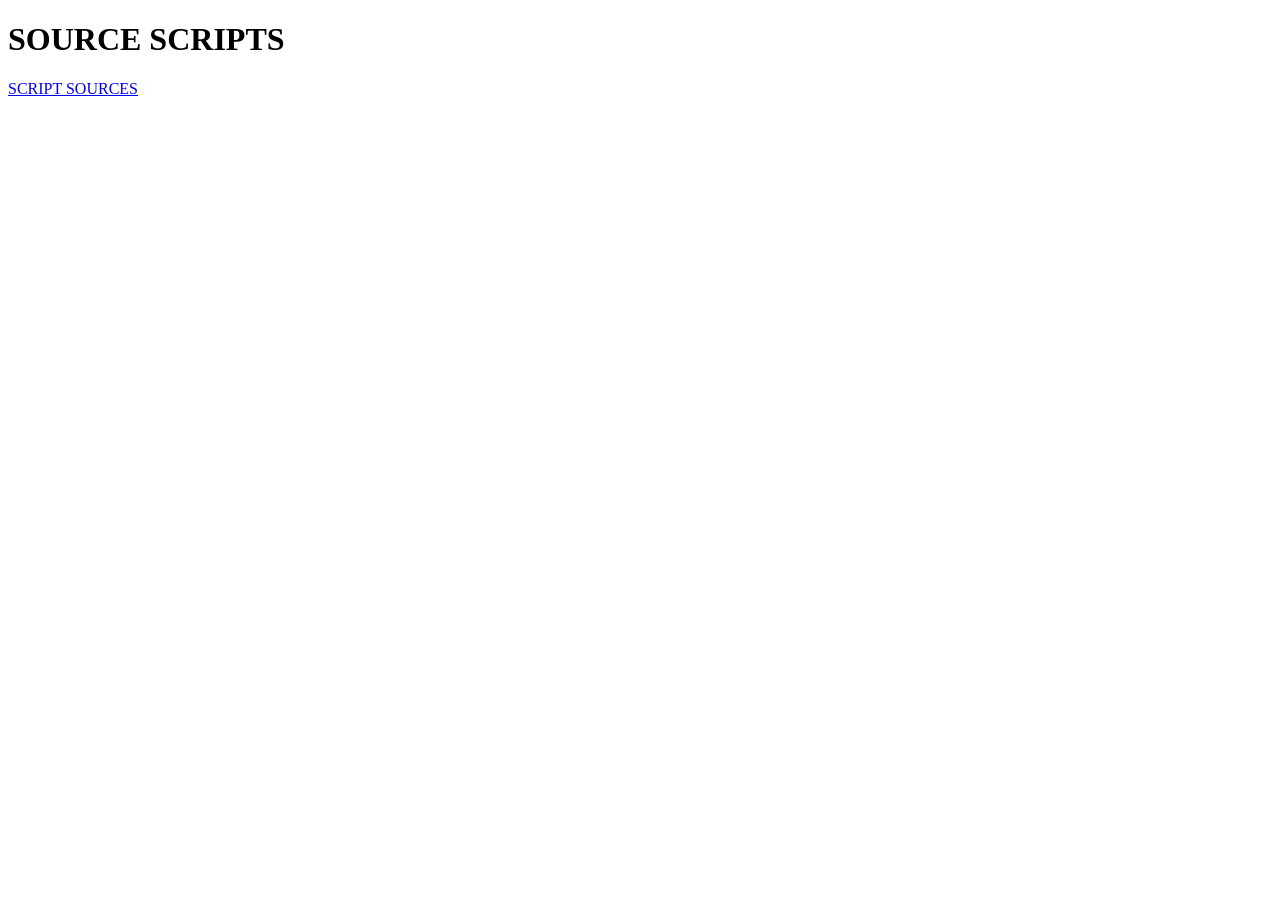
==== index.html @ fbac0489 "Update index.html" ====
<!DOCTYPE html>
<html lang="en">
<head>
    <meta charset="UTF-8">
    <meta name="viewport" content="width=device-width, initial-scale=1.0">
    <title>Source Scripts | Home</title>
    <link rel="stylesheet" href="style.css">
</head>
<body>
    <div class="container main-page">
        <h1>SOURCE SCRIPTS</h1>
        <a href="scripts.html" class="square-btn">SCRIPT SOURCES</a>
    </div>
    <script src="javascript.js"></script>
</body>
</html>
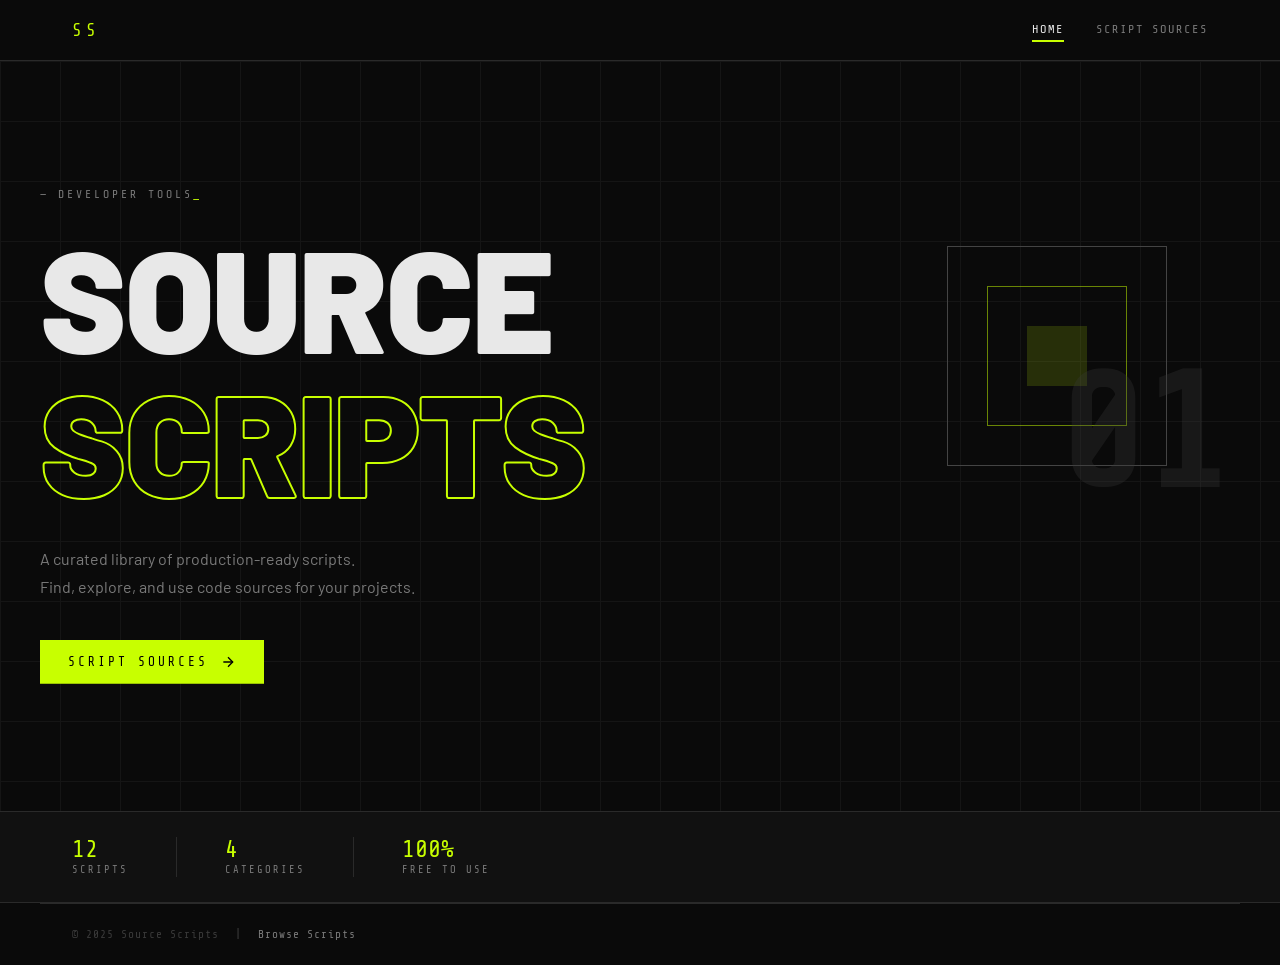
==== commit bdd4b2e5: "1" ====
--- a/index.html
+++ b/index.html
@@ -1,16 +1,80 @@
-<!DOCTYPE html>
-<html lang="en">
-<head>
-    <meta charset="UTF-8">
-    <meta name="viewport" content="width=device-width, initial-scale=1.0">
-    <title>Source Scripts | Home</title>
-    <link rel="stylesheet" href="style.css">
-</head>
-<body>
-    <div class="container main-page">
-        <h1>SOURCE SCRIPTS</h1>
-        <a href="scripts.html" class="square-btn">SCRIPT SOURCES</a>
-    </div>
-    <script src="javascript.js"></script>
-</body>
-</html>
+<!DOCTYPE html>
+<html lang="en">
+<head>
+  <meta charset="UTF-8" />
+  <meta name="viewport" content="width=device-width, initial-scale=1.0" />
+  <title>Source Scripts</title>
+  <link rel="preconnect" href="https://fonts.googleapis.com" />
+  <link rel="preconnect" href="https://fonts.gstatic.com" crossorigin />
+  <link href="https://fonts.googleapis.com/css2?family=Share+Tech+Mono&family=Barlow:wght@400;600;700;900&display=swap" rel="stylesheet" />
+  <link rel="stylesheet" href="style.css" />
+  <link rel="stylesheet" href="home.css" />
+</head>
+<body>
+
+  <header class="header">
+    <div class="header-inner">
+      <span class="logo">SS</span>
+      <nav class="nav">
+        <a href="index.html" class="nav-link active">Home</a>
+        <a href="scripts.html" class="nav-link">Script Sources</a>
+      </nav>
+    </div>
+  </header>
+
+  <main class="hero">
+    <div class="hero-bg-grid"></div>
+    <div class="hero-content">
+      <div class="hero-label">— Developer Tools</div>
+      <h1 class="hero-title">
+        <span class="title-line">SOURCE</span>
+        <span class="title-line accent">SCRIPTS</span>
+      </h1>
+      <p class="hero-desc">
+        A curated library of production-ready scripts.<br />
+        Find, explore, and use code sources for your projects.
+      </p>
+      <a href="scripts.html" class="btn-main">
+        <span>Script Sources</span>
+        <svg class="btn-arrow" viewBox="0 0 24 24" fill="none" stroke="currentColor" stroke-width="2">
+          <line x1="5" y1="12" x2="19" y2="12"/>
+          <polyline points="12 5 19 12 12 19"/>
+        </svg>
+      </a>
+    </div>
+    <div class="hero-deco">
+      <div class="deco-block b1"></div>
+      <div class="deco-block b2"></div>
+      <div class="deco-block b3"></div>
+      <div class="deco-number">01</div>
+    </div>
+  </main>
+
+  <section class="stats">
+    <div class="stats-inner">
+      <div class="stat-item">
+        <span class="stat-num">12</span>
+        <span class="stat-label">Scripts</span>
+      </div>
+      <div class="stat-divider"></div>
+      <div class="stat-item">
+        <span class="stat-num">4</span>
+        <span class="stat-label">Categories</span>
+      </div>
+      <div class="stat-divider"></div>
+      <div class="stat-item">
+        <span class="stat-num">100%</span>
+        <span class="stat-label">Free to use</span>
+      </div>
+    </div>
+  </section>
+
+  <footer class="footer">
+    <span>© 2025 Source Scripts</span>
+    <span class="footer-sep">|</span>
+    <a href="scripts.html" class="footer-link">Browse Scripts</a>
+  </footer>
+
+  <script src="main.js"></script>
+</body>
+</html>
--- a/style.css
+++ b/style.css
@@ -0,0 +1,156 @@
+/* ==========================================
+   style.css — Global shared styles
+   Source Scripts
+========================================== */
+
+*, *::before, *::after {
+  box-sizing: border-box;
+  margin: 0;
+  padding: 0;
+}
+
+:root {
+  --bg:         #0a0a0a;
+  --bg2:        #111111;
+  --bg3:        #181818;
+  --border:     #2a2a2a;
+  --border-hi:  #444444;
+  --accent:     #c8ff00;
+  --accent2:    #ff4d00;
+  --text:       #e8e8e8;
+  --text-dim:   #7a7a7a;
+  --text-dimmer:#3a3a3a;
+  --font-mono:  'Share Tech Mono', monospace;
+  --font-main:  'Barlow', sans-serif;
+}
+
+html {
+  background: var(--bg);
+  color: var(--text);
+  font-family: var(--font-main);
+  scroll-behavior: smooth;
+}
+
+body {
+  min-height: 100vh;
+  display: flex;
+  flex-direction: column;
+  background: var(--bg);
+  position: relative;
+}
+
+/* ---- HEADER ---- */
+.header {
+  position: sticky;
+  top: 0;
+  z-index: 100;
+  background: var(--bg);
+  border-bottom: 1px solid var(--border);
+}
+
+.header-inner {
+  max-width: 1200px;
+  margin: 0 auto;
+  padding: 0 2rem;
+  height: 60px;
+  display: flex;
+  align-items: center;
+  justify-content: space-between;
+}
+
+.logo {
+  font-family: var(--font-mono);
+  font-size: 1.1rem;
+  color: var(--accent);
+  letter-spacing: 4px;
+  user-select: none;
+}
+
+.nav {
+  display: flex;
+  gap: 2rem;
+}
+
+.nav-link {
+  font-family: var(--font-mono);
+  font-size: 0.75rem;
+  letter-spacing: 2px;
+  text-transform: uppercase;
+  color: var(--text-dim);
+  text-decoration: none;
+  padding: 4px 0;
+  border-bottom: 2px solid transparent;
+  transition: color 0.2s, border-color 0.2s;
+}
+
+.nav-link:hover,
+.nav-link.active {
+  color: var(--text);
+  border-bottom-color: var(--accent);
+}
+
+/* ---- FOOTER ---- */
+.footer {
+  margin-top: auto;
+  padding: 1.5rem 2rem;
+  border-top: 1px solid var(--border);
+  font-family: var(--font-mono);
+  font-size: 0.7rem;
+  color: var(--text-dimmer);
+  letter-spacing: 1px;
+  display: flex;
+  align-items: center;
+  gap: 1rem;
+  max-width: 1200px;
+  width: 100%;
+  margin: auto auto 0;
+}
+
+.footer-sep {
+  color: var(--border-hi);
+}
+
+.footer-link {
+  color: var(--text-dim);
+  text-decoration: none;
+  transition: color 0.2s;
+}
+
+.footer-link:hover {
+  color: var(--accent);
+}
+
+/* ---- BUTTON ---- */
+.btn-main {
+  display: inline-flex;
+  align-items: center;
+  gap: 12px;
+  background: var(--accent);
+  color: #000;
+  font-family: var(--font-mono);
+  font-size: 0.8rem;
+  letter-spacing: 3px;
+  text-transform: uppercase;
+  text-decoration: none;
+  padding: 14px 28px;
+  border: none;
+  cursor: pointer;
+  transition: background 0.15s, transform 0.1s;
+  clip-path: polygon(0 0, 100% 0, 100% 100%, 0 100%);
+}
+
+.btn-main:hover {
+  background: #ffffff;
+  transform: translate(-2px, -2px);
+  box-shadow: 4px 4px 0 var(--accent);
+}
+
+.btn-arrow {
+  width: 16px;
+  height: 16px;
+  transition: transform 0.2s;
+}
+
+.btn-main:hover .btn-arrow {
+  transform: translateX(4px);
+}
--- a/home.css
+++ b/home.css
@@ -0,0 +1,193 @@
+/* ==========================================
+   home.css — Home page styles
+   Source Scripts
+========================================== */
+
+/* ---- HERO ---- */
+.hero {
+  flex: 1;
+  position: relative;
+  display: flex;
+  align-items: center;
+  min-height: calc(100vh - 60px - 90px);
+  overflow: hidden;
+  padding: 0 2rem;
+}
+
+.hero-bg-grid {
+  position: absolute;
+  inset: 0;
+  background-image:
+    linear-gradient(var(--border) 1px, transparent 1px),
+    linear-gradient(90deg, var(--border) 1px, transparent 1px);
+  background-size: 60px 60px;
+  opacity: 0.35;
+  pointer-events: none;
+}
+
+.hero-content {
+  position: relative;
+  z-index: 2;
+  max-width: 1200px;
+  margin: 0 auto;
+  width: 100%;
+  padding: 6rem 0;
+}
+
+.hero-label {
+  font-family: var(--font-mono);
+  font-size: 0.72rem;
+  letter-spacing: 3px;
+  color: var(--text-dim);
+  margin-bottom: 1.5rem;
+  text-transform: uppercase;
+}
+
+.hero-title {
+  display: flex;
+  flex-direction: column;
+  line-height: 1;
+  margin-bottom: 2rem;
+}
+
+.title-line {
+  font-family: var(--font-main);
+  font-size: clamp(4rem, 12vw, 9rem);
+  font-weight: 900;
+  text-transform: uppercase;
+  letter-spacing: -2px;
+  color: var(--text);
+}
+
+.title-line.accent {
+  color: transparent;
+  -webkit-text-stroke: 2px var(--accent);
+  text-shadow: none;
+}
+
+.hero-desc {
+  font-size: 1rem;
+  line-height: 1.7;
+  color: var(--text-dim);
+  margin-bottom: 2.5rem;
+  max-width: 460px;
+}
+
+/* ---- DECO ---- */
+.hero-deco {
+  position: absolute;
+  right: 4vw;
+  top: 50%;
+  transform: translateY(-50%);
+  pointer-events: none;
+  z-index: 1;
+}
+
+.deco-block {
+  position: absolute;
+  background: transparent;
+}
+
+.b1 {
+  width: 220px;
+  height: 220px;
+  border: 1px solid var(--border-hi);
+  top: -110px;
+  left: -110px;
+}
+
+.b2 {
+  width: 140px;
+  height: 140px;
+  border: 1px solid var(--accent);
+  top: -70px;
+  left: -70px;
+  opacity: 0.5;
+}
+
+.b3 {
+  width: 60px;
+  height: 60px;
+  background: var(--accent);
+  top: -30px;
+  left: -30px;
+  opacity: 0.15;
+  animation: pulse 2.5s ease-in-out infinite;
+}
+
+@keyframes pulse {
+  0%, 100% { opacity: 0.15; }
+  50% { opacity: 0.35; }
+}
+
+.deco-number {
+  font-family: var(--font-mono);
+  font-size: 10rem;
+  font-weight: 900;
+  color: var(--text-dimmer);
+  opacity: 0.3;
+  line-height: 1;
+  user-select: none;
+}
+
+/* ---- STATS ---- */
+.stats {
+  border-top: 1px solid var(--border);
+  border-bottom: 1px solid var(--border);
+  background: var(--bg2);
+}
+
+.stats-inner {
+  max-width: 1200px;
+  margin: 0 auto;
+  padding: 0 2rem;
+  display: flex;
+  align-items: center;
+  gap: 3rem;
+  height: 90px;
+}
+
+.stat-item {
+  display: flex;
+  flex-direction: column;
+  gap: 2px;
+}
+
+.stat-num {
+  font-family: var(--font-mono);
+  font-size: 1.5rem;
+  color: var(--accent);
+  line-height: 1;
+}
+
+.stat-label {
+  font-family: var(--font-mono);
+  font-size: 0.65rem;
+  letter-spacing: 2px;
+  color: var(--text-dim);
+  text-transform: uppercase;
+}
+
+.stat-divider {
+  width: 1px;
+  height: 40px;
+  background: var(--border);
+}
+
+/* ---- ANIMATIONS ---- */
+.hero-label,
+.hero-title,
+.hero-desc,
+.btn-main {
+  animation: fadeUp 0.6s ease both;
+}
+
+.hero-label { animation-delay: 0.1s; }
+.hero-title { animation-delay: 0.2s; }
+.hero-desc  { animation-delay: 0.35s; }
+.btn-main   { animation-delay: 0.5s; }
+
+@keyframes fadeUp {
+  from { opacity: 0; transform: translateY(24px); }
+  to   { opacity: 1; transform: translateY(0); }
+}
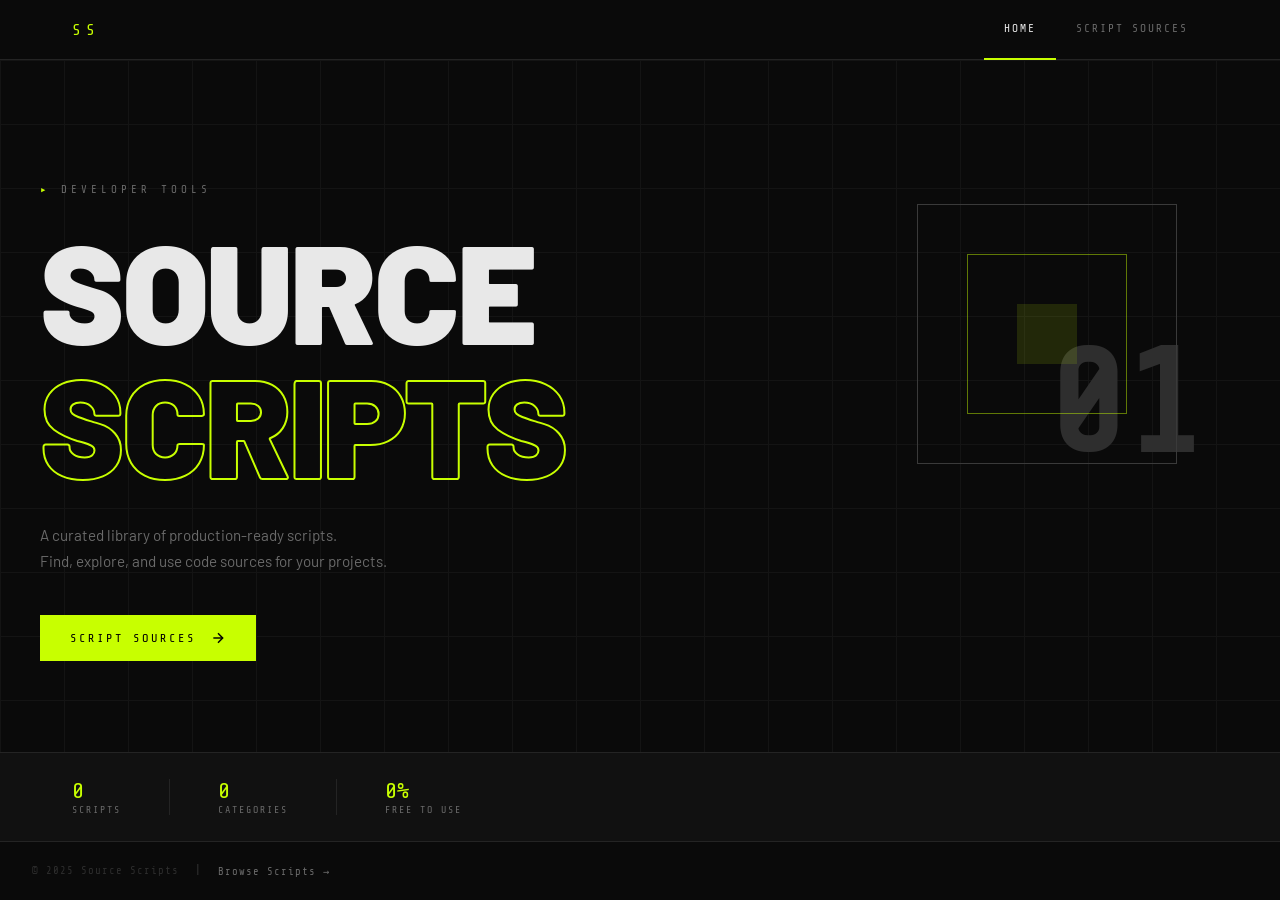
==== commit 89fa100e: "супер биг обнова ниггерсландс" ====
--- a/index.html
+++ b/index.html
@@ -1,80 +1,875 @@
 <!DOCTYPE html>
 <html lang="en">
 <head>
-  <meta charset="UTF-8" />
-  <meta name="viewport" content="width=device-width, initial-scale=1.0" />
-  <title>Source Scripts</title>
-  <link rel="preconnect" href="https://fonts.googleapis.com" />
-  <link rel="preconnect" href="https://fonts.gstatic.com" crossorigin />
-  <link href="https://fonts.googleapis.com/css2?family=Share+Tech+Mono&family=Barlow:wght@400;600;700;900&display=swap" rel="stylesheet" />
-  <link rel="stylesheet" href="style.css" />
-  <link rel="stylesheet" href="home.css" />
+<meta charset="UTF-8"/>
+<meta name="viewport" content="width=device-width, initial-scale=1.0"/>
+<title>Source Scripts</title>
+<link rel="preconnect" href="https://fonts.googleapis.com"/>
+<link rel="preconnect" href="https://fonts.gstatic.com" crossorigin/>
+<link href="https://fonts.googleapis.com/css2?family=Share+Tech+Mono&family=Barlow:wght@400;600;700;900&display=swap" rel="stylesheet"/>
+<style>
+/* ============================================
+   RESET & VARIABLES
+============================================ */
+*,*::before,*::after{box-sizing:border-box;margin:0;padding:0;}
+
+:root{
+  --bg:        #0a0a0a;
+  --bg2:       #111111;
+  --bg3:       #1a1a1a;
+  --border:    #242424;
+  --border-hi: #3a3a3a;
+  --accent:    #c8ff00;
+  --text:      #e8e8e8;
+  --text-dim:  #6a6a6a;
+  --text-x:    #2e2e2e;
+  --mono:      'Share Tech Mono', monospace;
+  --sans:      'Barlow', sans-serif;
+}
+
+html,body{
+  background:var(--bg);
+  color:var(--text);
+  font-family:var(--sans);
+  min-height:100vh;
+}
+
+/* ============================================
+   HEADER
+============================================ */
+.header{
+  position:sticky;top:0;z-index:200;
+  background:var(--bg);
+  border-bottom:1px solid var(--border);
+  height:60px;
+}
+.header-inner{
+  max-width:1200px;margin:0 auto;
+  padding:0 2rem;height:100%;
+  display:flex;align-items:center;justify-content:space-between;
+}
+.logo{
+  font-family:var(--mono);font-size:1rem;
+  color:var(--accent);letter-spacing:5px;
+  cursor:pointer;user-select:none;
+}
+.nav{display:flex;gap:0;}
+.nav-btn{
+  font-family:var(--mono);font-size:0.7rem;
+  letter-spacing:2px;text-transform:uppercase;
+  color:var(--text-dim);background:transparent;
+  border:none;border-bottom:2px solid transparent;
+  padding:8px 20px;cursor:pointer;
+  transition:color .2s,border-color .2s;
+  height:60px;
+}
+.nav-btn:hover{color:var(--text);}
+.nav-btn.active{color:var(--text);border-bottom-color:var(--accent);}
+
+/* ============================================
+   PAGES (SPA routing)
+============================================ */
+.page{display:none;flex-direction:column;min-height:calc(100vh - 60px);}
+.page.active{display:flex;}
+
+/* ============================================
+   HOME PAGE
+============================================ */
+.hero{
+  flex:1;position:relative;
+  display:flex;align-items:center;
+  overflow:hidden;padding:0 2rem;
+}
+.hero-grid{
+  position:absolute;inset:0;
+  background-image:
+    linear-gradient(var(--border) 1px,transparent 1px),
+    linear-gradient(90deg,var(--border) 1px,transparent 1px);
+  background-size:64px 64px;
+  opacity:.4;pointer-events:none;
+}
+.hero-content{
+  position:relative;z-index:2;
+  max-width:1200px;margin:0 auto;width:100%;
+  padding:7rem 0 5rem;
+}
+.hero-eyebrow{
+  font-family:var(--mono);font-size:.68rem;
+  letter-spacing:4px;color:var(--text-dim);
+  text-transform:uppercase;margin-bottom:1.6rem;
+}
+.hero-eyebrow span{color:var(--accent);}
+.hero-h1{
+  display:flex;flex-direction:column;
+  line-height:.95;margin-bottom:2rem;
+}
+.h1-line{
+  font-family:var(--sans);
+  font-size:clamp(3.8rem,11vw,9rem);
+  font-weight:900;text-transform:uppercase;
+  letter-spacing:-3px;color:var(--text);
+}
+.h1-line.outline{
+  color:transparent;
+  -webkit-text-stroke:2px var(--accent);
+}
+.hero-p{
+  font-size:.95rem;line-height:1.75;
+  color:var(--text-dim);margin-bottom:2.5rem;max-width:440px;
+}
+.btn-hero{
+  display:inline-flex;align-items:center;gap:14px;
+  background:var(--accent);color:#000;
+  font-family:var(--mono);font-size:.75rem;
+  letter-spacing:3px;text-transform:uppercase;
+  border:none;padding:15px 30px;cursor:pointer;
+  transition:background .15s,transform .12s,box-shadow .12s;
+}
+.btn-hero:hover{
+  background:#fff;
+  transform:translate(-3px,-3px);
+  box-shadow:5px 5px 0 var(--accent);
+}
+.btn-hero svg{width:16px;height:16px;transition:transform .2s;}
+.btn-hero:hover svg{transform:translateX(5px);}
+
+/* deco */
+.hero-deco{
+  position:absolute;right:6vw;top:50%;
+  transform:translateY(-50%);
+  pointer-events:none;z-index:1;
+}
+.d-box{position:absolute;}
+.d1{width:260px;height:260px;border:1px solid var(--border-hi);top:-130px;left:-130px;}
+.d2{width:160px;height:160px;border:1px solid var(--accent);top:-80px;left:-80px;opacity:.45;}
+.d3{width:60px;height:60px;background:var(--accent);top:-30px;left:-30px;
+    opacity:.12;animation:dpulse 2.8s ease-in-out infinite;}
+.d-num{
+  font-family:var(--mono);font-size:9rem;font-weight:900;
+  color:var(--text-x);line-height:1;user-select:none;
+}
+@keyframes dpulse{0%,100%{opacity:.12;}50%{opacity:.28;}}
+
+/* stats bar */
+.stats{
+  border-top:1px solid var(--border);
+  background:var(--bg2);
+}
+.stats-inner{
+  max-width:1200px;margin:0 auto;
+  padding:0 2rem;height:88px;
+  display:flex;align-items:center;gap:3rem;
+}
+.s-item{display:flex;flex-direction:column;gap:2px;}
+.s-num{font-family:var(--mono);font-size:1.4rem;color:var(--accent);line-height:1;}
+.s-label{font-family:var(--mono);font-size:.62rem;letter-spacing:2px;color:var(--text-dim);text-transform:uppercase;}
+.s-div{width:1px;height:36px;background:var(--border);}
+
+/* ============================================
+   SCRIPTS PAGE
+============================================ */
+.page-banner{
+  border-bottom:1px solid var(--border);
+  background:var(--bg2);padding:3rem 2rem;
+  position:relative;overflow:hidden;
+}
+.pb-inner{max-width:1200px;margin:0 auto;}
+.pb-eye{
+  font-family:var(--mono);font-size:.68rem;
+  letter-spacing:3px;color:var(--text-dim);
+  text-transform:uppercase;margin-bottom:.8rem;
+}
+.pb-title{
+  font-family:var(--sans);font-weight:900;
+  font-size:clamp(2rem,6vw,4rem);
+  text-transform:uppercase;letter-spacing:-1px;
+  color:var(--text);line-height:1;margin-bottom:.6rem;
+}
+.pb-sub{font-size:.85rem;color:var(--text-dim);}
+.pb-deco{
+  position:absolute;right:3rem;top:50%;
+  transform:translateY(-50%);
+  font-family:var(--mono);font-size:6rem;font-weight:900;
+  color:var(--text-x);opacity:.25;pointer-events:none;
+  letter-spacing:-6px;
+}
+
+/* filter bar */
+.filter-bar{
+  border-bottom:1px solid var(--border);
+  background:var(--bg);
+  position:sticky;top:60px;z-index:100;
+}
+.filter-inner{
+  max-width:1200px;margin:0 auto;
+  padding:0 2rem;display:flex;height:48px;
+}
+.f-btn{
+  font-family:var(--mono);font-size:.68rem;
+  letter-spacing:2px;text-transform:uppercase;
+  background:transparent;color:var(--text-dim);
+  border:none;border-right:1px solid var(--border);
+  padding:0 20px;cursor:pointer;height:100%;
+  transition:background .15s,color .15s;
+}
+.f-btn:first-child{border-left:1px solid var(--border);}
+.f-btn:hover{background:var(--bg3);color:var(--text);}
+.f-btn.active{background:var(--accent);color:#000;}
+
+/* grid */
+.scripts-grid{
+  max-width:1200px;margin:0 auto;
+  padding:2rem;
+  display:grid;
+  grid-template-columns:repeat(auto-fill,minmax(290px,1fr));
+  gap:1px;
+  background:var(--border);
+  border:1px solid var(--border);
+  margin-top:2.5rem;
+  margin-bottom:2.5rem;
+}
+
+/* card */
+.s-card{
+  background:var(--bg2);display:flex;
+  flex-direction:column;cursor:pointer;
+  transition:background .15s;position:relative;overflow:hidden;
+}
+.s-card:hover{background:var(--bg3);}
+.card-img-w{
+  position:relative;width:100%;aspect-ratio:16/9;
+  overflow:hidden;background:var(--bg3);
+}
+.card-img-w img{
+  width:100%;height:100%;object-fit:cover;display:block;
+  filter:grayscale(55%) brightness(.65);
+  transition:filter .3s,transform .35s;
+}
+.s-card:hover .card-img-w img{filter:grayscale(15%) brightness(.85);transform:scale(1.05);}
+.card-overlay{
+  position:absolute;inset:0;
+  background:linear-gradient(to bottom,transparent 45%,rgba(0,0,0,.75) 100%);
+  opacity:.7;transition:opacity .3s;
+}
+.card-lang-tag{
+  position:absolute;top:10px;left:10px;
+  font-family:var(--mono);font-size:.6rem;
+  letter-spacing:2px;text-transform:uppercase;
+  background:var(--accent);color:#000;
+  padding:3px 8px;z-index:2;
+}
+.card-body{
+  padding:1.1rem 1.25rem 1.4rem;
+  border-top:1px solid var(--border);
+  display:flex;flex-direction:column;gap:.45rem;
+}
+.card-name{
+  font-family:var(--mono);font-size:.82rem;
+  color:var(--text);letter-spacing:1px;text-transform:uppercase;
+}
+.card-desc{font-size:.78rem;color:var(--text-dim);line-height:1.65;}
+.card-foot{
+  margin-top:.6rem;display:flex;
+  align-items:center;justify-content:space-between;
+}
+.card-ft-lang{font-family:var(--mono);font-size:.6rem;letter-spacing:2px;color:var(--text-x);text-transform:uppercase;}
+.card-arrow{font-family:var(--mono);font-size:.72rem;color:var(--accent);transition:transform .2s;}
+.s-card:hover .card-arrow{transform:translateX(6px);}
+
+/* no results */
+.no-res{
+  grid-column:1/-1;padding:4rem 2rem;
+  text-align:center;font-family:var(--mono);
+  font-size:.78rem;color:var(--text-dim);
+  letter-spacing:2px;text-transform:uppercase;
+  background:var(--bg2);
+}
+
+/* card anim */
+.s-card{animation:cIn .35s ease both;}
+@keyframes cIn{from{opacity:0;transform:translateY(14px);}to{opacity:1;transform:none;}}
+
+/* ============================================
+   MODAL
+============================================ */
+.modal-bg{
+  display:none;
+  position:fixed;inset:0;z-index:900;
+  background:rgba(0,0,0,.88);
+  align-items:center;justify-content:center;
+  padding:2rem;
+}
+.modal-bg.open{display:flex;animation:mfade .2s ease;}
+@keyframes mfade{from{opacity:0;}to{opacity:1;}}
+.modal-box{
+  background:var(--bg2);border:1px solid var(--border-hi);
+  max-width:700px;width:100%;
+  max-height:90vh;overflow-y:auto;
+  position:relative;
+}
+.modal-img{
+  width:100%;aspect-ratio:16/9;
+  object-fit:cover;display:block;
+  filter:grayscale(40%) brightness(.65);
+}
+.modal-body{padding:2rem;}
+.modal-tag{
+  font-family:var(--mono);font-size:.62rem;
+  letter-spacing:2px;text-transform:uppercase;
+  background:var(--accent);color:#000;
+  padding:3px 8px;display:inline-block;margin-bottom:1rem;
+}
+.modal-title{
+  font-family:var(--sans);font-weight:900;
+  font-size:1.6rem;text-transform:uppercase;
+  letter-spacing:-0.5px;color:var(--text);margin-bottom:.75rem;
+}
+.modal-desc{font-size:.875rem;color:var(--text-dim);line-height:1.75;margin-bottom:1.5rem;}
+.modal-code-lbl{
+  font-family:var(--mono);font-size:.62rem;
+  letter-spacing:2px;color:var(--border-hi);
+  text-transform:uppercase;margin-bottom:.5rem;
+}
+.modal-code{
+  background:var(--bg);border:1px solid var(--border);
+  padding:1.25rem;overflow-x:auto;
+  font-family:var(--mono);font-size:.76rem;
+  color:var(--accent);line-height:1.65;white-space:pre;
+}
+.modal-close{
+  position:absolute;top:12px;right:12px;
+  background:var(--bg3);border:none;
+  color:var(--text);font-size:.9rem;
+  width:32px;height:32px;cursor:pointer;
+  font-family:var(--mono);
+  display:flex;align-items:center;justify-content:center;
+  transition:background .15s,color .15s;
+}
+.modal-close:hover{background:var(--accent);color:#000;}
+.modal-copy{
+  margin-top:1.1rem;
+  font-family:var(--mono);font-size:.68rem;
+  letter-spacing:2px;text-transform:uppercase;
+  background:transparent;border:1px solid var(--border-hi);
+  color:var(--text-dim);padding:9px 20px;cursor:pointer;
+  transition:background .15s,color .15s,border-color .15s;
+}
+.modal-copy:hover{background:var(--accent);color:#000;border-color:var(--accent);}
+
+/* ============================================
+   FOOTER
+============================================ */
+.footer{
+  border-top:1px solid var(--border);
+  padding:1.4rem 2rem;
+  font-family:var(--mono);font-size:.66rem;
+  color:var(--text-x);letter-spacing:1px;
+  display:flex;align-items:center;gap:1rem;
+  max-width:100%;
+}
+.footer-sep{color:var(--border-hi);}
+.footer-lnk{color:var(--text-dim);text-decoration:none;cursor:pointer;transition:color .2s;}
+.footer-lnk:hover{color:var(--accent);}
+
+/* ============================================
+   ANIMATIONS
+============================================ */
+.anim-up{animation:au .55s ease both;}
+@keyframes au{from{opacity:0;transform:translateY(22px);}to{opacity:1;transform:none;}}
+.delay-1{animation-delay:.1s;}
+.delay-2{animation-delay:.22s;}
+.delay-3{animation-delay:.36s;}
+.delay-4{animation-delay:.5s;}
+</style>
 </head>
 <body>
 
-  <header class="header">
-    <div class="header-inner">
-      <span class="logo">SS</span>
-      <nav class="nav">
-        <a href="index.html" class="nav-link active">Home</a>
-        <a href="scripts.html" class="nav-link">Script Sources</a>
-      </nav>
-    </div>
-  </header>
-
-  <main class="hero">
-    <div class="hero-bg-grid"></div>
+<!-- HEADER -->
+<header class="header">
+  <div class="header-inner">
+    <span class="logo" onclick="showPage('home')">SS</span>
+    <nav class="nav">
+      <button class="nav-btn active" id="nav-home" onclick="showPage('home')">Home</button>
+      <button class="nav-btn" id="nav-scripts" onclick="showPage('scripts')">Script Sources</button>
+    </nav>
+  </div>
+</header>
+
+<!-- =================== HOME PAGE =================== -->
+<div class="page active" id="page-home">
+
+  <section class="hero">
+    <div class="hero-grid"></div>
     <div class="hero-content">
-      <div class="hero-label">— Developer Tools</div>
-      <h1 class="hero-title">
-        <span class="title-line">SOURCE</span>
-        <span class="title-line accent">SCRIPTS</span>
+      <div class="hero-eyebrow anim-up delay-1"><span>▸</span> Developer Tools</div>
+      <h1 class="hero-h1 anim-up delay-2">
+        <span class="h1-line">SOURCE</span>
+        <span class="h1-line outline">SCRIPTS</span>
       </h1>
-      <p class="hero-desc">
-        A curated library of production-ready scripts.<br />
+      <p class="hero-p anim-up delay-3">
+        A curated library of production-ready scripts.<br>
         Find, explore, and use code sources for your projects.
       </p>
-      <a href="scripts.html" class="btn-main">
+      <button class="btn-hero anim-up delay-4" onclick="showPage('scripts')">
         <span>Script Sources</span>
-        <svg class="btn-arrow" viewBox="0 0 24 24" fill="none" stroke="currentColor" stroke-width="2">
+        <svg viewBox="0 0 24 24" fill="none" stroke="currentColor" stroke-width="2.2">
           <line x1="5" y1="12" x2="19" y2="12"/>
           <polyline points="12 5 19 12 12 19"/>
         </svg>
-      </a>
+      </button>
     </div>
     <div class="hero-deco">
-      <div class="deco-block b1"></div>
-      <div class="deco-block b2"></div>
-      <div class="deco-block b3"></div>
-      <div class="deco-number">01</div>
+      <div class="d-box d1"></div>
+      <div class="d-box d2"></div>
+      <div class="d-box d3"></div>
+      <div class="d-num">01</div>
     </div>
-  </main>
+  </section>
 
   <section class="stats">
     <div class="stats-inner">
-      <div class="stat-item">
-        <span class="stat-num">12</span>
-        <span class="stat-label">Scripts</span>
-      </div>
-      <div class="stat-divider"></div>
-      <div class="stat-item">
-        <span class="stat-num">4</span>
-        <span class="stat-label">Categories</span>
-      </div>
-      <div class="stat-divider"></div>
-      <div class="stat-item">
-        <span class="stat-num">100%</span>
-        <span class="stat-label">Free to use</span>
-      </div>
+      <div class="s-item"><span class="s-num" data-target="12">0</span><span class="s-label">Scripts</span></div>
+      <div class="s-div"></div>
+      <div class="s-item"><span class="s-num" data-target="4">0</span><span class="s-label">Categories</span></div>
+      <div class="s-div"></div>
+      <div class="s-item"><span class="s-num" data-target="100" data-suffix="%">0%</span><span class="s-label">Free to use</span></div>
     </div>
   </section>
 
   <footer class="footer">
     <span>© 2025 Source Scripts</span>
     <span class="footer-sep">|</span>
-    <a href="scripts.html" class="footer-link">Browse Scripts</a>
+    <span class="footer-lnk" onclick="showPage('scripts')">Browse Scripts →</span>
   </footer>
-
-  <script src="main.js"></script>
+</div>
+
+<!-- =================== SCRIPTS PAGE =================== -->
+<div class="page" id="page-scripts">
+
+  <div class="page-banner">
+    <div class="pb-inner">
+      <div class="pb-eye">— Browse</div>
+      <h2 class="pb-title">Script Sources</h2>
+      <p class="pb-sub">Click any script to view source code and copy it.</p>
+    </div>
+    <div class="pb-deco">//</div>
+  </div>
+
+  <div class="filter-bar">
+    <div class="filter-inner">
+      <button class="f-btn active" data-filter="all">All</button>
+      <button class="f-btn" data-filter="javascript">JavaScript</button>
+      <button class="f-btn" data-filter="python">Python</button>
+      <button class="f-btn" data-filter="bash">Bash</button>
+      <button class="f-btn" data-filter="css">CSS</button>
+    </div>
+  </div>
+
+  <div class="scripts-grid" id="scriptsGrid"></div>
+
+  <footer class="footer">
+    <span>© 2025 Source Scripts</span>
+    <span class="footer-sep">|</span>
+    <span class="footer-lnk" onclick="showPage('home')">← Back to Home</span>
+  </footer>
+</div>
+
+<!-- =================== MODAL =================== -->
+<div class="modal-bg" id="modal" onclick="closeModalBg(event)">
+  <div class="modal-box">
+    <img class="modal-img" id="mImg" src="" alt=""/>
+    <button class="modal-close" onclick="closeModal()">✕</button>
+    <div class="modal-body">
+      <div class="modal-tag" id="mTag"></div>
+      <div class="modal-title" id="mTitle"></div>
+      <div class="modal-desc" id="mDesc"></div>
+      <div class="modal-code-lbl">// Source</div>
+      <pre class="modal-code" id="mCode"></pre>
+      <button class="modal-copy" id="mCopy" onclick="copyCode()">Copy Code</button>
+    </div>
+  </div>
+</div>
+
+<script>
+/* ============================================
+   SCRIPT DATA
+============================================ */
+const SCRIPTS = [
+  {
+    id:1, title:"Auto-Clicker", lang:"javascript", tag:"JavaScript",
+    desc:"Automates mouse click events at a set interval. Useful for testing UI or repetitive browser tasks.",
+    img:"https://images.unsplash.com/photo-1555066931-4365d14bab8c?w=600&q=60",
+    source:`// Auto-Clicker Script
+let clicking = false;
+let interval = null;
+
+function startClicking(ms = 100) {
+  if (clicking) return;
+  clicking = true;
+  interval = setInterval(() => {
+    document.dispatchEvent(new MouseEvent('click'));
+  }, ms);
+}
+
+function stopClicking() {
+  clearInterval(interval);
+  clicking = false;
+}
+
+// Usage:
+startClicking(200);
+// stopClicking();`
+  },
+  {
+    id:2, title:"Dark Mode Toggle", lang:"javascript", tag:"JavaScript",
+    desc:"Persistent dark/light mode switcher using localStorage. Drop into any project instantly.",
+    img:"https://images.unsplash.com/photo-1526374965328-7f61d4dc18c5?w=600&q=60",
+    source:`// Dark Mode Toggle
+const toggle = document.getElementById('theme-toggle');
+
+function applyTheme(theme) {
+  document.documentElement.setAttribute('data-theme', theme);
+  localStorage.setItem('theme', theme);
+}
+
+toggle?.addEventListener('click', () => {
+  const cur = localStorage.getItem('theme') || 'light';
+  applyTheme(cur === 'dark' ? 'light' : 'dark');
+});
+
+applyTheme(localStorage.getItem('theme') || 'light');`
+  },
+  {
+    id:3, title:"Scroll Progress Bar", lang:"javascript", tag:"JavaScript",
+    desc:"Adds a thin reading progress bar at the top of the page that fills as the user scrolls down.",
+    img:"https://images.unsplash.com/photo-1484417894907-623942c8ee29?w=600&q=60",
+    source:`// Scroll Progress Bar
+const bar = document.createElement('div');
+Object.assign(bar.style, {
+  position:'fixed', top:0, left:0,
+  height:'3px', width:'0%',
+  background:'#c8ff00', zIndex:9999,
+  transition:'width 0.1s linear'
+});
+document.body.prepend(bar);
+
+window.addEventListener('scroll', () => {
+  const pct = window.scrollY /
+    (document.body.scrollHeight - window.innerHeight) * 100;
+  bar.style.width = pct + '%';
+});`
+  },
+  {
+    id:4, title:"File Organizer", lang:"python", tag:"Python",
+    desc:"Scans a directory and automatically sorts files into subfolders by their extension.",
+    img:"https://images.unsplash.com/photo-1515879218367-8466d910aaa4?w=600&q=60",
+    source:`# File Organizer
+import os, shutil
+
+def organize(folder):
+    for f in os.listdir(folder):
+        path = os.path.join(folder, f)
+        if os.path.isfile(path):
+            ext = f.rsplit('.', 1)[-1].lower()
+            dest = os.path.join(folder, ext)
+            os.makedirs(dest, exist_ok=True)
+            shutil.move(path, os.path.join(dest, f))
+            print(f"Moved: {f} -> {ext}/")
+
+organize('/path/to/your/folder')`
+  },
+  {
+    id:5, title:"HTTP Server", lang:"python", tag:"Python",
+    desc:"Spins up a local HTTP file server from any directory. One command, instant preview.",
+    img:"https://images.unsplash.com/photo-1558494949-ef010cbdcc31?w=600&q=60",
+    source:`# Quick HTTP Server
+import http.server, socketserver, sys
+
+PORT = int(sys.argv[1]) if len(sys.argv) > 1 else 8080
+DIR  = sys.argv[2] if len(sys.argv) > 2 else '.'
+
+class Handler(http.server.SimpleHTTPRequestHandler):
+    def __init__(self, *args, **kw):
+        super().__init__(*args, directory=DIR, **kw)
+
+with socketserver.TCPServer(('', PORT), Handler) as h:
+    print(f'http://localhost:{PORT}')
+    h.serve_forever()`
+  },
+  {
+    id:6, title:"Batch Rename", lang:"python", tag:"Python",
+    desc:"Renames all files in a folder using a numbered prefix. Handles any extension automatically.",
+    img:"https://images.unsplash.com/photo-1614741118887-7a4ee193a5fa?w=600&q=60",
+    source:`# Batch Rename Script
+import os
+
+def batch_rename(folder, prefix='file'):
+    files = sorted(os.listdir(folder))
+    for i, name in enumerate(files, start=1):
+        ext = os.path.splitext(name)[1]
+        new = f"{prefix}_{i:04d}{ext}"
+        os.rename(
+            os.path.join(folder, name),
+            os.path.join(folder, new)
+        )
+        print(f"{name} -> {new}")
+
+batch_rename('/your/folder', prefix='img')`
+  },
+  {
+    id:7, title:"Backup Script", lang:"bash", tag:"Bash",
+    desc:"Creates a timestamped tar.gz backup of any directory. Perfect for cron job automation.",
+    img:"https://images.unsplash.com/photo-1544197150-b99a580bb7a8?w=600&q=60",
+    source:`#!/bin/bash
+# Backup Script
+SOURCE="/path/to/source"
+DEST="/path/to/backups"
+DATE=$(date +%Y%m%d_%H%M%S)
+FILE="backup_$DATE.tar.gz"
+
+mkdir -p "$DEST"
+tar -czf "$DEST/$FILE" "$SOURCE"
+echo "Saved: $DEST/$FILE"`
+  },
+  {
+    id:8, title:"Disk Usage Monitor", lang:"bash", tag:"Bash",
+    desc:"Checks disk usage and sends an alert email if usage exceeds a set threshold percentage.",
+    img:"https://images.unsplash.com/photo-1518770660439-4636190af475?w=600&q=60",
+    source:`#!/bin/bash
+# Disk Usage Monitor
+THRESHOLD=80
+USAGE=$(df / | tail -1 | awk '{print $5}' | tr -d '%')
+
+if [ "$USAGE" -gt "$THRESHOLD" ]; then
+  echo "ALERT: Disk usage ${USAGE}%" \\
+    | mail -s "Disk Alert" you@example.com
+else
+  echo "OK: ${USAGE}%"
+fi`
+  },
+  {
+    id:9, title:"Env Checker", lang:"bash", tag:"Bash",
+    desc:"Validates that all required environment variables exist before a script starts running.",
+    img:"https://images.unsplash.com/photo-1629654297299-c8506221ca97?w=600&q=60",
+    source:`#!/bin/bash
+# Env Checker
+REQUIRED=("DB_HOST" "DB_USER" "DB_PASS" "API_KEY")
+MISSING=0
+
+for VAR in "\${REQUIRED[@]}"; do
+  if [ -z "\${!VAR}" ]; then
+    echo "MISSING: $VAR"
+    MISSING=1
+  fi
+done
+
+[ $MISSING -eq 1 ] && exit 1
+echo "All env vars present."`
+  },
+  {
+    id:10, title:"CSS Reset", lang:"css", tag:"CSS",
+    desc:"A modern CSS reset that normalizes styles across all browsers with sensible defaults.",
+    img:"https://images.unsplash.com/photo-1507721999472-8ed4421c4af2?w=600&q=60",
+    source:`/* Modern CSS Reset */
+*, *::before, *::after { box-sizing: border-box; }
+* { margin: 0; }
+body {
+  line-height: 1.5;
+  -webkit-font-smoothing: antialiased;
+}
+img, picture, video, canvas, svg {
+  display: block;
+  max-width: 100%;
+}
+input, button, textarea, select { font: inherit; }
+p, h1, h2, h3, h4, h5, h6 {
+  overflow-wrap: break-word;
+}`
+  },
+  {
+    id:11, title:"CSS Variables Theme", lang:"css", tag:"CSS",
+    desc:"Complete CSS custom-properties theme system with dark/light modes and easy overrides.",
+    img:"https://images.unsplash.com/photo-1523437113738-bbd3cc89fb19?w=600&q=60",
+    source:`/* CSS Variables Theme */
+:root {
+  --bg:     #ffffff;
+  --text:   #111111;
+  --accent: #0055ff;
+  --muted:  #888888;
+  --border: #e0e0e0;
+}
+
+[data-theme="dark"] {
+  --bg:     #0a0a0a;
+  --text:   #e8e8e8;
+  --accent: #c8ff00;
+  --muted:  #666666;
+  --border: #2a2a2a;
+}
+
+body { background: var(--bg); color: var(--text); }`
+  },
+  {
+    id:12, title:"Smooth Scroll CSS", lang:"css", tag:"CSS",
+    desc:"Pure-CSS smooth scrolling with scroll-margin offsets for anchor links and sticky headers.",
+    img:"https://images.unsplash.com/photo-1581276879432-15e50529f34b?w=600&q=60",
+    source:`/* Smooth Scroll */
+:root {
+  scroll-behavior: smooth;
+  scroll-padding-top: 80px;
+}
+
+[id] { scroll-margin-top: 80px; }
+
+@media (prefers-reduced-motion: reduce) {
+  :root { scroll-behavior: auto; }
+}`
+  }
+];
+
+/* ============================================
+   SPA PAGE ROUTING
+============================================ */
+function showPage(name) {
+  document.querySelectorAll('.page').forEach(p => p.classList.remove('active'));
+  document.querySelectorAll('.nav-btn').forEach(b => b.classList.remove('active'));
+  document.getElementById('page-' + name).classList.add('active');
+  document.getElementById('nav-' + name).classList.add('active');
+  window.scrollTo(0, 0);
+  if (name === 'scripts') renderCards('all');
+  if (name === 'home') runCounters();
+}
+
+/* ============================================
+   RENDER CARDS
+============================================ */
+let currentFilter = 'all';
+
+function renderCards(filter) {
+  currentFilter = filter;
+  const grid = document.getElementById('scriptsGrid');
+  grid.innerHTML = '';
+
+  const list = filter === 'all' ? SCRIPTS : SCRIPTS.filter(s => s.lang === filter);
+
+  if (!list.length) {
+    grid.innerHTML = '<div class="no-res">No scripts found.</div>';
+    return;
+  }
+
+  list.forEach((s, i) => {
+    const card = document.createElement('div');
+    card.className = 's-card';
+    card.style.animationDelay = (i * 0.055) + 's';
+    card.innerHTML = `
+      <div class="card-img-w">
+        <img src="${s.img}" alt="${s.title}" loading="lazy"/>
+        <div class="card-overlay"></div>
+        <span class="card-lang-tag">${s.tag}</span>
+      </div>
+      <div class="card-body">
+        <div class="card-name">${s.title}</div>
+        <div class="card-desc">${s.desc}</div>
+        <div class="card-foot">
+          <span class="card-ft-lang">${s.lang}</span>
+          <span class="card-arrow">→</span>
+        </div>
+      </div>`;
+    card.addEventListener('click', () => openModal(s));
+    grid.appendChild(card);
+  });
+}
+
+/* filter buttons */
+document.querySelectorAll('.f-btn').forEach(btn => {
+  btn.addEventListener('click', () => {
+    document.querySelectorAll('.f-btn').forEach(b => b.classList.remove('active'));
+    btn.classList.add('active');
+    renderCards(btn.dataset.filter);
+  });
+});
+
+/* ============================================
+   MODAL
+============================================ */
+let currentSource = '';
+
+function openModal(s) {
+  currentSource = s.source;
+  document.getElementById('mImg').src = s.img;
+  document.getElementById('mTag').textContent = s.tag;
+  document.getElementById('mTitle').textContent = s.title;
+  document.getElementById('mDesc').textContent = s.desc;
+  document.getElementById('mCode').textContent = s.source;
+  document.getElementById('mCopy').textContent = 'Copy Code';
+  document.getElementById('modal').classList.add('open');
+  document.body.style.overflow = 'hidden';
+}
+
+function closeModal() {
+  document.getElementById('modal').classList.remove('open');
+  document.body.style.overflow = '';
+}
+
+function closeModalBg(e) {
+  if (e.target === document.getElementById('modal')) closeModal();
+}
+
+function copyCode() {
+  navigator.clipboard.writeText(currentSource).then(() => {
+    const btn = document.getElementById('mCopy');
+    btn.textContent = 'Copied!';
+    setTimeout(() => btn.textContent = 'Copy Code', 2000);
+  }).catch(() => {
+    const ta = document.createElement('textarea');
+    ta.value = currentSource;
+    document.body.appendChild(ta);
+    ta.select();
+    document.execCommand('copy');
+    ta.remove();
+    const btn = document.getElementById('mCopy');
+    btn.textContent = 'Copied!';
+    setTimeout(() => btn.textContent = 'Copy Code', 2000);
+  });
+}
+
+document.addEventListener('keydown', e => {
+  if (e.key === 'Escape') closeModal();
+});
+
+/* ============================================
+   HOME COUNTERS
+============================================ */
+function runCounters() {
+  document.querySelectorAll('.s-num[data-target]').forEach(el => {
+    const target = parseInt(el.dataset.target);
+    const suffix = el.dataset.suffix || '';
+    let cur = 0;
+    const step = Math.max(1, Math.ceil(target / 28));
+    el.textContent = '0' + suffix;
+    const t = setInterval(() => {
+      cur = Math.min(cur + step, target);
+      el.textContent = cur + suffix;
+      if (cur >= target) clearInterval(t);
+    }, 32);
+  });
+}
+
+/* ============================================
+   PARALLAX ON HOME
+============================================ */
+document.querySelector('.hero')?.addEventListener('mousemove', e => {
+  const {left,top,width,height} = e.currentTarget.getBoundingClientRect();
+  const x = ((e.clientX-left)/width -.5)*18;
+  const y = ((e.clientY-top)/height-.5)*18;
+  const d1 = document.querySelector('.d1');
+  const d2 = document.querySelector('.d2');
+  if(d1) d1.style.transform = `translate(${x*.4}px,${y*.4}px)`;
+  if(d2) d2.style.transform = `translate(${x*.8}px,${y*.8}px)`;
+});
+
+/* init counters on load */
+runCounters();
+</script>
 </body>
-</html>
+</html>
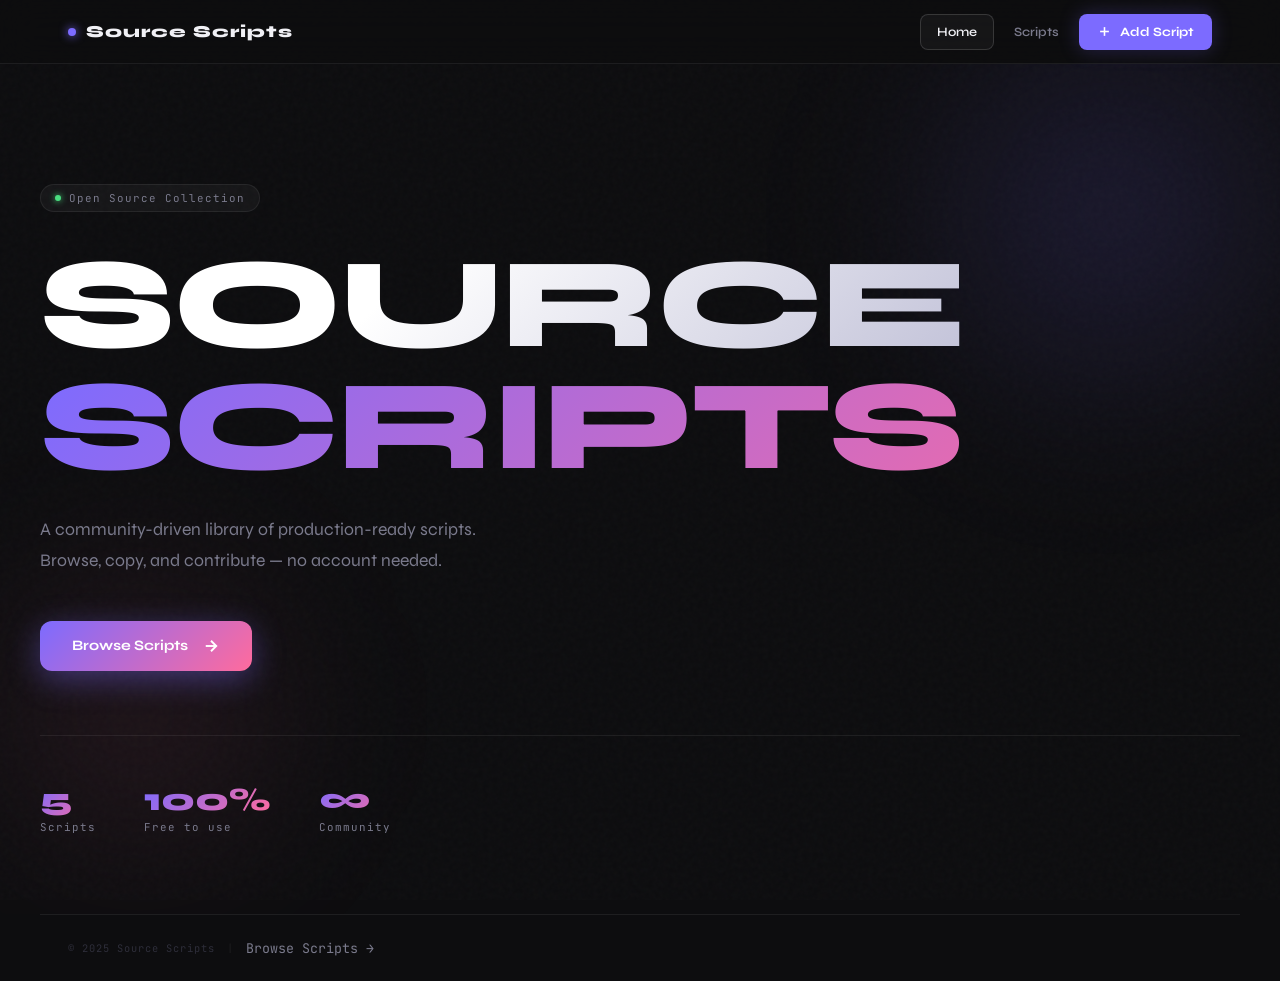
==== commit cca90281: "антон чигур некого нее убивал" ====
--- a/index.html
+++ b/index.html
@@ -4,872 +4,1248 @@
 <meta charset="UTF-8"/>
 <meta name="viewport" content="width=device-width, initial-scale=1.0"/>
 <title>Source Scripts</title>
-<link rel="preconnect" href="https://fonts.googleapis.com"/>
-<link rel="preconnect" href="https://fonts.gstatic.com" crossorigin/>
-<link href="https://fonts.googleapis.com/css2?family=Share+Tech+Mono&family=Barlow:wght@400;600;700;900&display=swap" rel="stylesheet"/>
+<link href="https://fonts.googleapis.com/css2?family=Syne:wght@400;600;700;800&family=JetBrains+Mono:wght@400;500&display=swap" rel="stylesheet"/>
+
+<!-- ═══════════ FIREBASE SDK ═══════════ -->
+<script type="module">
+  import { initializeApp } from "https://www.gstatic.com/firebasejs/10.12.2/firebase-app.js";
+  import { getFirestore, collection, addDoc, getDocs, deleteDoc, doc, orderBy, query }
+    from "https://www.gstatic.com/firebasejs/10.12.2/firebase-firestore.js";
+
+  /* ━━━━━━━━━━━━━━━━━━━━━━━━━━━━━━━━━━━━━━━━━━
+     👇 PASTE YOUR FIREBASE CONFIG HERE
+     1. Go to https://console.firebase.google.com
+     2. Create a project → Add Web App
+     3. Copy the firebaseConfig object below
+  ━━━━━━━━━━━━━━━━━━━━━━━━━━━━━━━━━━━━━━━━━━ */
+  const firebaseConfig = {
+    apiKey: "AIzaSyAnD4g7ep8-4pNOYjNFWOqoi6-vfjctjTA",
+    authDomain: "podsluhano18school.firebaseapp.com",
+    databaseURL: "https://podsluhano18school-default-rtdb.europe-west1.firebasedatabase.app",
+    projectId: "podsluhano18school",
+    storageBucket: "podsluhano18school.firebasestorage.app",
+    messagingSenderId: "378677284237",
+    appId: "1:378677284237:web:4a713fcfb9082193e001c4",
+    measurementId: "G-R11QC7KCQT"
+  };
+
+  let db = null;
+  let FB_OK = false;
+
+  try {
+    const app = initializeApp(firebaseConfig);
+    db = getFirestore(app);
+    FB_OK = firebaseConfig.apiKey !== "YOUR_API_KEY";
+  } catch(e) {
+    console.warn("Firebase not configured:", e);
+  }
+
+  /* ─── Load scripts from Firestore ─── */
+  window.loadFromFirebase = async function() {
+    if (!FB_OK || !db) return [];
+    try {
+      const q = query(collection(db, "scripts"), orderBy("createdAt", "desc"));
+      const snap = await getDocs(q);
+      return snap.docs.map(d => ({ id: d.id, ...d.data() }));
+    } catch(e) {
+      console.warn("Firestore load error:", e);
+      return [];
+    }
+  };
+
+  /* ─── Save new script to Firestore ─── */
+  window.saveToFirebase = async function(data) {
+    if (!FB_OK || !db) return null;
+    try {
+      const ref = await addDoc(collection(db, "scripts"), {
+        ...data,
+        createdAt: Date.now()
+      });
+      return ref.id;
+    } catch(e) {
+      alert("Save failed: " + e.message);
+      return null;
+    }
+  };
+
+  /* ─── Delete script from Firestore ─── */
+  window.deleteFromFirebase = async function(id) {
+    if (!FB_OK || !db) return false;
+    try {
+      await deleteDoc(doc(db, "scripts", id));
+      return true;
+    } catch(e) {
+      console.warn("Delete error:", e);
+      return false;
+    }
+  };
+
+  window.FB_OK = FB_OK;
+</script>
+
 <style>
-/* ============================================
-   RESET & VARIABLES
-============================================ */
+/* ══════════════════════════════════════
+   RESET
+══════════════════════════════════════ */
 *,*::before,*::after{box-sizing:border-box;margin:0;padding:0;}
-
+button,input,textarea,select{font-family:inherit;cursor:pointer;}
+textarea,input,select{cursor:text;}
+
+/* ══════════════════════════════════════
+   DESIGN TOKENS
+══════════════════════════════════════ */
 :root{
-  --bg:        #0a0a0a;
-  --bg2:       #111111;
-  --bg3:       #1a1a1a;
-  --border:    #242424;
-  --border-hi: #3a3a3a;
-  --accent:    #c8ff00;
-  --text:      #e8e8e8;
-  --text-dim:  #6a6a6a;
-  --text-x:    #2e2e2e;
-  --mono:      'Share Tech Mono', monospace;
-  --sans:      'Barlow', sans-serif;
+  --bg:          #0d0d0f;
+  --bg-card:     #13131a;
+  --bg-hover:    #1a1a24;
+  --bg-glass:    rgba(255,255,255,0.04);
+  --border:      rgba(255,255,255,0.07);
+  --border-hi:   rgba(255,255,255,0.14);
+  --accent:      #7c6bff;
+  --accent2:     #ff6b9d;
+  --glow:        rgba(124,107,255,0.25);
+  --txt:         #f0f0f5;
+  --txt-dim:     #7a7a8c;
+  --txt-faint:   #2e2e3a;
+  --success:     #4ade80;
+  --danger:      #f87171;
+  --mono:        'JetBrains Mono', monospace;
+  --sans:        'Syne', sans-serif;
+  --r:           12px;
 }
 
 html,body{
   background:var(--bg);
-  color:var(--text);
+  color:var(--txt);
   font-family:var(--sans);
   min-height:100vh;
-}
-
-/* ============================================
+  overflow-x:hidden;
+}
+
+/* ══════════════════════════════════════
+   SCROLLBAR
+══════════════════════════════════════ */
+::-webkit-scrollbar{width:6px;height:6px;}
+::-webkit-scrollbar-track{background:var(--bg);}
+::-webkit-scrollbar-thumb{background:var(--border-hi);border-radius:3px;}
+
+/* ══════════════════════════════════════
+   NOISE OVERLAY
+══════════════════════════════════════ */
+body::before{
+  content:'';
+  position:fixed;inset:0;
+  pointer-events:none;z-index:0;
+  background-image:url("data:image/svg+xml,%3Csvg viewBox='0 0 200 200' xmlns='http://www.w3.org/2000/svg'%3E%3Cfilter id='n'%3E%3CfeTurbulence type='fractalNoise' baseFrequency='0.9' numOctaves='4'/%3E%3C/filter%3E%3Crect width='100%25' height='100%25' filter='url(%23n)'/%3E%3C/svg%3E");
+  opacity:.025;
+}
+
+/* ══════════════════════════════════════
    HEADER
-============================================ */
-.header{
-  position:sticky;top:0;z-index:200;
-  background:var(--bg);
+══════════════════════════════════════ */
+header{
+  position:sticky;top:0;z-index:100;
+  height:64px;
+  backdrop-filter:blur(20px);
+  -webkit-backdrop-filter:blur(20px);
+  background:rgba(13,13,15,0.85);
   border-bottom:1px solid var(--border);
-  height:60px;
-}
-.header-inner{
+}
+.hdr{
   max-width:1200px;margin:0 auto;
-  padding:0 2rem;height:100%;
+  padding:0 28px;height:100%;
   display:flex;align-items:center;justify-content:space-between;
 }
 .logo{
-  font-family:var(--mono);font-size:1rem;
-  color:var(--accent);letter-spacing:5px;
-  cursor:pointer;user-select:none;
-}
-.nav{display:flex;gap:0;}
-.nav-btn{
-  font-family:var(--mono);font-size:0.7rem;
-  letter-spacing:2px;text-transform:uppercase;
-  color:var(--text-dim);background:transparent;
-  border:none;border-bottom:2px solid transparent;
-  padding:8px 20px;cursor:pointer;
-  transition:color .2s,border-color .2s;
-  height:60px;
-}
-.nav-btn:hover{color:var(--text);}
-.nav-btn.active{color:var(--text);border-bottom-color:var(--accent);}
-
-/* ============================================
-   PAGES (SPA routing)
-============================================ */
-.page{display:none;flex-direction:column;min-height:calc(100vh - 60px);}
-.page.active{display:flex;}
-
-/* ============================================
-   HOME PAGE
-============================================ */
+  font-family:var(--sans);font-weight:800;
+  font-size:1.05rem;letter-spacing:1px;
+  color:var(--txt);background:none;border:none;
+  display:flex;align-items:center;gap:10px;
+}
+.logo-dot{
+  width:8px;height:8px;
+  background:var(--accent);
+  border-radius:50%;
+  box-shadow:0 0 10px var(--accent);
+  animation:pulse 2s ease-in-out infinite;
+}
+@keyframes pulse{0%,100%{box-shadow:0 0 8px var(--accent);}50%{box-shadow:0 0 18px var(--accent),0 0 30px var(--glow);}}
+
+nav{display:flex;gap:4px;align-items:center;}
+.nbtn{
+  height:36px;padding:0 16px;
+  font-family:var(--sans);font-size:.8rem;font-weight:600;
+  color:var(--txt-dim);background:transparent;border:none;
+  border-radius:8px;
+  transition:color .15s,background .15s;
+}
+.nbtn:hover{color:var(--txt);background:var(--bg-glass);}
+.nbtn.on{color:var(--txt);background:var(--bg-glass);border:1px solid var(--border-hi);}
+
+.btn-add{
+  height:36px;padding:0 18px;
+  font-family:var(--sans);font-size:.8rem;font-weight:700;
+  color:#fff;background:var(--accent);border:none;
+  border-radius:8px;
+  display:flex;align-items:center;gap:8px;
+  transition:opacity .15s,box-shadow .15s,transform .1s;
+  box-shadow:0 0 20px var(--glow);
+}
+.btn-add:hover{opacity:.9;transform:translateY(-1px);box-shadow:0 4px 24px var(--glow);}
+.btn-add svg{width:15px;height:15px;}
+
+/* ══════════════════════════════════════
+   PAGES
+══════════════════════════════════════ */
+.pg{display:none;}
+.pg.on{display:block;}
+
+/* ══════════════════════════════════════
+   HOME HERO
+══════════════════════════════════════ */
 .hero{
-  flex:1;position:relative;
+  position:relative;
+  padding:120px 28px 80px;
+  min-height:calc(100vh - 64px);
   display:flex;align-items:center;
-  overflow:hidden;padding:0 2rem;
-}
-.hero-grid{
-  position:absolute;inset:0;
-  background-image:
-    linear-gradient(var(--border) 1px,transparent 1px),
-    linear-gradient(90deg,var(--border) 1px,transparent 1px);
-  background-size:64px 64px;
-  opacity:.4;pointer-events:none;
-}
-.hero-content{
+  overflow:hidden;
+}
+/* gradient blobs */
+.blob{
+  position:absolute;border-radius:50%;
+  pointer-events:none;filter:blur(80px);
+}
+.blob1{
+  width:500px;height:500px;
+  background:radial-gradient(circle,rgba(124,107,255,0.18) 0%,transparent 70%);
+  top:-100px;right:-80px;
+}
+.blob2{
+  width:400px;height:400px;
+  background:radial-gradient(circle,rgba(255,107,157,0.12) 0%,transparent 70%);
+  bottom:0;left:-60px;
+}
+
+.hero-in{
   position:relative;z-index:2;
   max-width:1200px;margin:0 auto;width:100%;
-  padding:7rem 0 5rem;
-}
-.hero-eyebrow{
+}
+.h-pill{
+  display:inline-flex;align-items:center;gap:8px;
+  background:var(--bg-glass);border:1px solid var(--border);
+  border-radius:100px;
+  padding:6px 14px;
   font-family:var(--mono);font-size:.68rem;
-  letter-spacing:4px;color:var(--text-dim);
-  text-transform:uppercase;margin-bottom:1.6rem;
-}
-.hero-eyebrow span{color:var(--accent);}
-.hero-h1{
-  display:flex;flex-direction:column;
-  line-height:.95;margin-bottom:2rem;
-}
-.h1-line{
-  font-family:var(--sans);
-  font-size:clamp(3.8rem,11vw,9rem);
-  font-weight:900;text-transform:uppercase;
-  letter-spacing:-3px;color:var(--text);
-}
-.h1-line.outline{
-  color:transparent;
-  -webkit-text-stroke:2px var(--accent);
-}
-.hero-p{
-  font-size:.95rem;line-height:1.75;
-  color:var(--text-dim);margin-bottom:2.5rem;max-width:440px;
+  color:var(--txt-dim);letter-spacing:1px;
+  margin-bottom:32px;
+}
+.h-pill-dot{
+  width:6px;height:6px;background:var(--success);
+  border-radius:50%;
+  box-shadow:0 0 6px var(--success);
+}
+.h-title{
+  font-size:clamp(3.5rem,10vw,8rem);
+  font-weight:800;line-height:.95;
+  letter-spacing:-3px;margin-bottom:28px;
+}
+.ht1{
+  display:block;
+  background:linear-gradient(135deg,#fff 30%,#a8a8c8 100%);
+  -webkit-background-clip:text;-webkit-text-fill-color:transparent;
+  background-clip:text;
+}
+.ht2{
+  display:block;
+  background:linear-gradient(135deg,var(--accent),var(--accent2));
+  -webkit-background-clip:text;-webkit-text-fill-color:transparent;
+  background-clip:text;
+}
+.h-sub{
+  font-size:1.1rem;font-weight:400;
+  color:var(--txt-dim);line-height:1.75;
+  max-width:460px;margin-bottom:44px;
 }
 .btn-hero{
   display:inline-flex;align-items:center;gap:14px;
-  background:var(--accent);color:#000;
+  background:linear-gradient(135deg,var(--accent),var(--accent2));
+  color:#fff;border:none;
+  font-family:var(--sans);font-size:.9rem;font-weight:700;
+  padding:16px 32px;border-radius:12px;
+  box-shadow:0 8px 32px rgba(124,107,255,0.4);
+  transition:transform .15s,box-shadow .15s,opacity .15s;
+}
+.btn-hero:hover{
+  transform:translateY(-2px);
+  box-shadow:0 12px 40px rgba(124,107,255,0.55);
+}
+.btn-hero svg{width:18px;height:18px;}
+
+/* stats */
+.hero-stats{
+  display:flex;gap:48px;margin-top:64px;
+  padding-top:48px;
+  border-top:1px solid var(--border);
+}
+.hs-item{}
+.hs-n{
+  font-size:2rem;font-weight:800;
+  background:linear-gradient(135deg,var(--accent),var(--accent2));
+  -webkit-background-clip:text;-webkit-text-fill-color:transparent;
+  background-clip:text;line-height:1;
+}
+.hs-l{
+  font-family:var(--mono);font-size:.68rem;
+  color:var(--txt-dim);letter-spacing:1px;margin-top:4px;
+}
+
+/* ══════════════════════════════════════
+   SCRIPTS PAGE
+══════════════════════════════════════ */
+.sp-top{
+  padding:56px 28px 40px;
+  max-width:1200px;margin:0 auto;
+  display:flex;align-items:flex-end;justify-content:space-between;
+  gap:24px;flex-wrap:wrap;
+}
+.sp-title{
+  font-size:2.4rem;font-weight:800;
+  letter-spacing:-1px;
+  background:linear-gradient(135deg,#fff,#a0a0c0);
+  -webkit-background-clip:text;-webkit-text-fill-color:transparent;background-clip:text;
+}
+.sp-count{
+  font-family:var(--mono);font-size:.72rem;
+  color:var(--txt-dim);letter-spacing:1px;margin-top:6px;
+}
+
+/* firebase setup banner */
+.fb-banner{
+  margin:0 28px 32px;
+  max-width:1200px;
+  background:linear-gradient(135deg,rgba(124,107,255,.12),rgba(255,107,157,.08));
+  border:1px solid rgba(124,107,255,.3);
+  border-radius:12px;
+  padding:20px 24px;
+  display:flex;align-items:center;gap:16px;
+}
+.fb-banner svg{width:24px;height:24px;flex-shrink:0;color:var(--accent);}
+.fb-banner-text{font-size:.85rem;color:var(--txt-dim);line-height:1.6;}
+.fb-banner-text strong{color:var(--txt);}
+.fb-banner-text code{
   font-family:var(--mono);font-size:.75rem;
-  letter-spacing:3px;text-transform:uppercase;
-  border:none;padding:15px 30px;cursor:pointer;
-  transition:background .15s,transform .12s,box-shadow .12s;
-}
-.btn-hero:hover{
-  background:#fff;
-  transform:translate(-3px,-3px);
-  box-shadow:5px 5px 0 var(--accent);
-}
-.btn-hero svg{width:16px;height:16px;transition:transform .2s;}
-.btn-hero:hover svg{transform:translateX(5px);}
-
-/* deco */
-.hero-deco{
-  position:absolute;right:6vw;top:50%;
-  transform:translateY(-50%);
-  pointer-events:none;z-index:1;
-}
-.d-box{position:absolute;}
-.d1{width:260px;height:260px;border:1px solid var(--border-hi);top:-130px;left:-130px;}
-.d2{width:160px;height:160px;border:1px solid var(--accent);top:-80px;left:-80px;opacity:.45;}
-.d3{width:60px;height:60px;background:var(--accent);top:-30px;left:-30px;
-    opacity:.12;animation:dpulse 2.8s ease-in-out infinite;}
-.d-num{
-  font-family:var(--mono);font-size:9rem;font-weight:900;
-  color:var(--text-x);line-height:1;user-select:none;
-}
-@keyframes dpulse{0%,100%{opacity:.12;}50%{opacity:.28;}}
-
-/* stats bar */
-.stats{
-  border-top:1px solid var(--border);
-  background:var(--bg2);
-}
-.stats-inner{
+  background:rgba(124,107,255,.2);
+  padding:2px 6px;border-radius:4px;color:var(--accent);
+}
+
+/* ── GRID ── */
+.grid-wrap{
   max-width:1200px;margin:0 auto;
-  padding:0 2rem;height:88px;
-  display:flex;align-items:center;gap:3rem;
-}
-.s-item{display:flex;flex-direction:column;gap:2px;}
-.s-num{font-family:var(--mono);font-size:1.4rem;color:var(--accent);line-height:1;}
-.s-label{font-family:var(--mono);font-size:.62rem;letter-spacing:2px;color:var(--text-dim);text-transform:uppercase;}
-.s-div{width:1px;height:36px;background:var(--border);}
-
-/* ============================================
-   SCRIPTS PAGE
-============================================ */
-.page-banner{
-  border-bottom:1px solid var(--border);
-  background:var(--bg2);padding:3rem 2rem;
-  position:relative;overflow:hidden;
-}
-.pb-inner{max-width:1200px;margin:0 auto;}
-.pb-eye{
-  font-family:var(--mono);font-size:.68rem;
-  letter-spacing:3px;color:var(--text-dim);
-  text-transform:uppercase;margin-bottom:.8rem;
-}
-.pb-title{
-  font-family:var(--sans);font-weight:900;
-  font-size:clamp(2rem,6vw,4rem);
-  text-transform:uppercase;letter-spacing:-1px;
-  color:var(--text);line-height:1;margin-bottom:.6rem;
-}
-.pb-sub{font-size:.85rem;color:var(--text-dim);}
-.pb-deco{
-  position:absolute;right:3rem;top:50%;
-  transform:translateY(-50%);
-  font-family:var(--mono);font-size:6rem;font-weight:900;
-  color:var(--text-x);opacity:.25;pointer-events:none;
-  letter-spacing:-6px;
-}
-
-/* filter bar */
-.filter-bar{
-  border-bottom:1px solid var(--border);
-  background:var(--bg);
-  position:sticky;top:60px;z-index:100;
-}
-.filter-inner{
-  max-width:1200px;margin:0 auto;
-  padding:0 2rem;display:flex;height:48px;
-}
-.f-btn{
-  font-family:var(--mono);font-size:.68rem;
-  letter-spacing:2px;text-transform:uppercase;
-  background:transparent;color:var(--text-dim);
-  border:none;border-right:1px solid var(--border);
-  padding:0 20px;cursor:pointer;height:100%;
-  transition:background .15s,color .15s;
-}
-.f-btn:first-child{border-left:1px solid var(--border);}
-.f-btn:hover{background:var(--bg3);color:var(--text);}
-.f-btn.active{background:var(--accent);color:#000;}
-
-/* grid */
-.scripts-grid{
-  max-width:1200px;margin:0 auto;
-  padding:2rem;
+  padding:0 28px 64px;
+}
+.cards-grid{
   display:grid;
-  grid-template-columns:repeat(auto-fill,minmax(290px,1fr));
-  gap:1px;
-  background:var(--border);
+  grid-template-columns:repeat(auto-fill,minmax(300px,1fr));
+  gap:20px;
+}
+
+/* ── CARD ── */
+.card{
+  background:var(--bg-card);
   border:1px solid var(--border);
-  margin-top:2.5rem;
-  margin-bottom:2.5rem;
-}
-
-/* card */
-.s-card{
-  background:var(--bg2);display:flex;
-  flex-direction:column;cursor:pointer;
-  transition:background .15s;position:relative;overflow:hidden;
-}
-.s-card:hover{background:var(--bg3);}
-.card-img-w{
-  position:relative;width:100%;aspect-ratio:16/9;
-  overflow:hidden;background:var(--bg3);
-}
-.card-img-w img{
-  width:100%;height:100%;object-fit:cover;display:block;
-  filter:grayscale(55%) brightness(.65);
-  transition:filter .3s,transform .35s;
-}
-.s-card:hover .card-img-w img{filter:grayscale(15%) brightness(.85);transform:scale(1.05);}
-.card-overlay{
+  border-radius:16px;
+  overflow:hidden;
+  cursor:pointer;
+  transition:border-color .2s,transform .2s,box-shadow .2s;
+  display:flex;flex-direction:column;
+  position:relative;
+}
+.card::before{
+  content:'';
+  position:absolute;inset:0;border-radius:16px;
+  background:linear-gradient(135deg,var(--accent),var(--accent2));
+  opacity:0;
+  transition:opacity .2s;
+  pointer-events:none;
+  padding:1px;
+  -webkit-mask:linear-gradient(#fff 0 0) content-box,linear-gradient(#fff 0 0);
+  mask:linear-gradient(#fff 0 0) content-box,linear-gradient(#fff 0 0);
+  -webkit-mask-composite:xor;mask-composite:exclude;
+}
+.card:hover{
+  transform:translateY(-4px);
+  box-shadow:0 16px 48px rgba(0,0,0,.4),0 0 0 1px rgba(124,107,255,.2);
+  border-color:rgba(124,107,255,.3);
+}
+.card:hover::before{opacity:1;}
+
+.card-thumb{
+  width:100%;aspect-ratio:16/9;
+  overflow:hidden;flex-shrink:0;
+  background:var(--bg-hover);
+  position:relative;
+}
+.card-thumb img{
+  width:100%;height:100%;
+  object-fit:cover;display:block;
+  filter:brightness(.65) saturate(.7);
+  transition:filter .35s,transform .35s;
+}
+.card:hover .card-thumb img{filter:brightness(.85) saturate(1);transform:scale(1.04);}
+.card-thumb-shade{
   position:absolute;inset:0;
-  background:linear-gradient(to bottom,transparent 45%,rgba(0,0,0,.75) 100%);
-  opacity:.7;transition:opacity .3s;
-}
-.card-lang-tag{
-  position:absolute;top:10px;left:10px;
+  background:linear-gradient(to bottom,transparent 50%,rgba(13,13,15,.9));
+}
+.c-badge{
+  position:absolute;bottom:12px;left:12px;
   font-family:var(--mono);font-size:.6rem;
   letter-spacing:2px;text-transform:uppercase;
-  background:var(--accent);color:#000;
-  padding:3px 8px;z-index:2;
-}
+  background:linear-gradient(135deg,var(--accent),var(--accent2));
+  color:#fff;padding:4px 10px;border-radius:100px;
+}
+
 .card-body{
-  padding:1.1rem 1.25rem 1.4rem;
+  padding:20px;
+  flex:1;display:flex;flex-direction:column;gap:8px;
+}
+.c-name{
+  font-size:.95rem;font-weight:700;
+  color:var(--txt);line-height:1.3;
+}
+.c-desc{
+  font-size:.8rem;color:var(--txt-dim);
+  line-height:1.65;flex:1;
+}
+.c-foot{
+  display:flex;align-items:center;justify-content:space-between;
+  padding-top:12px;margin-top:4px;
   border-top:1px solid var(--border);
-  display:flex;flex-direction:column;gap:.45rem;
-}
-.card-name{
-  font-family:var(--mono);font-size:.82rem;
-  color:var(--text);letter-spacing:1px;text-transform:uppercase;
-}
-.card-desc{font-size:.78rem;color:var(--text-dim);line-height:1.65;}
-.card-foot{
-  margin-top:.6rem;display:flex;
-  align-items:center;justify-content:space-between;
-}
-.card-ft-lang{font-family:var(--mono);font-size:.6rem;letter-spacing:2px;color:var(--text-x);text-transform:uppercase;}
-.card-arrow{font-family:var(--mono);font-size:.72rem;color:var(--accent);transition:transform .2s;}
-.s-card:hover .card-arrow{transform:translateX(6px);}
-
-/* no results */
-.no-res{
-  grid-column:1/-1;padding:4rem 2rem;
-  text-align:center;font-family:var(--mono);
-  font-size:.78rem;color:var(--text-dim);
-  letter-spacing:2px;text-transform:uppercase;
-  background:var(--bg2);
-}
-
-/* card anim */
-.s-card{animation:cIn .35s ease both;}
-@keyframes cIn{from{opacity:0;transform:translateY(14px);}to{opacity:1;transform:none;}}
-
-/* ============================================
-   MODAL
-============================================ */
+}
+.c-lang{
+  font-family:var(--mono);font-size:.62rem;
+  color:var(--txt-faint);letter-spacing:1px;text-transform:uppercase;
+}
+.c-arrow{
+  width:28px;height:28px;
+  background:var(--bg-glass);border:1px solid var(--border);
+  border-radius:8px;
+  display:flex;align-items:center;justify-content:center;
+  transition:background .15s,border-color .15s,transform .15s;
+}
+.card:hover .c-arrow{
+  background:linear-gradient(135deg,var(--accent),var(--accent2));
+  border-color:transparent;transform:rotate(-45deg);
+}
+.c-arrow svg{width:13px;height:13px;color:var(--txt-dim);}
+.card:hover .c-arrow svg{color:#fff;}
+
+/* delete btn on card */
+.c-del{
+  position:absolute;top:10px;right:10px;
+  width:28px;height:28px;
+  background:rgba(248,113,113,.15);border:1px solid rgba(248,113,113,.3);
+  border-radius:8px;
+  display:flex;align-items:center;justify-content:center;
+  opacity:0;transition:opacity .2s;
+  z-index:3;
+}
+.c-del svg{width:13px;height:13px;color:var(--danger);}
+.card:hover .c-del{opacity:1;}
+.c-del:hover{background:rgba(248,113,113,.3);}
+
+/* empty state */
+.empty{
+  grid-column:1/-1;
+  padding:80px 24px;text-align:center;
+}
+.empty-icon{font-size:3rem;margin-bottom:16px;}
+.empty-t{font-size:1.1rem;font-weight:700;color:var(--txt);margin-bottom:8px;}
+.empty-s{font-size:.85rem;color:var(--txt-dim);}
+
+/* card appear */
+.card{animation:cup .4s ease both;}
+@keyframes cup{from{opacity:0;transform:translateY(16px);}to{opacity:1;transform:translateY(0);}}
+
+/* ══════════════════════════════════════
+   MODAL — VIEW SCRIPT
+══════════════════════════════════════ */
 .modal-bg{
   display:none;
-  position:fixed;inset:0;z-index:900;
-  background:rgba(0,0,0,.88);
+  position:fixed;inset:0;z-index:400;
+  background:rgba(0,0,0,.85);
+  backdrop-filter:blur(8px);
+  -webkit-backdrop-filter:blur(8px);
   align-items:center;justify-content:center;
-  padding:2rem;
-}
-.modal-bg.open{display:flex;animation:mfade .2s ease;}
+  padding:24px;
+}
+.modal-bg.on{display:flex;animation:mfade .2s ease;}
 @keyframes mfade{from{opacity:0;}to{opacity:1;}}
-.modal-box{
-  background:var(--bg2);border:1px solid var(--border-hi);
-  max-width:700px;width:100%;
+
+.m-box{
+  background:var(--bg-card);
+  border:1px solid var(--border-hi);
+  border-radius:20px;
+  max-width:680px;width:100%;
   max-height:90vh;overflow-y:auto;
   position:relative;
 }
-.modal-img{
+.m-img{
   width:100%;aspect-ratio:16/9;
   object-fit:cover;display:block;
-  filter:grayscale(40%) brightness(.65);
-}
-.modal-body{padding:2rem;}
-.modal-tag{
+  filter:brightness(.6) saturate(.6);
+  border-radius:20px 20px 0 0;
+}
+.m-close{
+  position:absolute;top:14px;right:14px;
+  width:34px;height:34px;
+  background:rgba(13,13,15,.8);
+  backdrop-filter:blur(8px);
+  border:1px solid var(--border-hi);
+  border-radius:10px;
+  color:var(--txt);font-size:.85rem;
+  display:flex;align-items:center;justify-content:center;
+  transition:background .15s,color .15s;
+}
+.m-close:hover{background:var(--danger);color:#fff;}
+
+.m-body{padding:28px;}
+.m-tag{
+  display:inline-flex;align-items:center;gap:6px;
+  background:linear-gradient(135deg,var(--accent),var(--accent2));
+  color:#fff;font-family:var(--mono);font-size:.62rem;
+  letter-spacing:2px;text-transform:uppercase;
+  padding:4px 12px;border-radius:100px;
+  margin-bottom:16px;
+}
+.m-title{
+  font-size:1.6rem;font-weight:800;
+  color:var(--txt);letter-spacing:-.5px;margin-bottom:10px;
+}
+.m-desc{
+  font-size:.875rem;color:var(--txt-dim);
+  line-height:1.75;margin-bottom:24px;
+}
+.m-code-lbl{
   font-family:var(--mono);font-size:.62rem;
   letter-spacing:2px;text-transform:uppercase;
-  background:var(--accent);color:#000;
-  padding:3px 8px;display:inline-block;margin-bottom:1rem;
-}
-.modal-title{
-  font-family:var(--sans);font-weight:900;
-  font-size:1.6rem;text-transform:uppercase;
-  letter-spacing:-0.5px;color:var(--text);margin-bottom:.75rem;
-}
-.modal-desc{font-size:.875rem;color:var(--text-dim);line-height:1.75;margin-bottom:1.5rem;}
-.modal-code-lbl{
-  font-family:var(--mono);font-size:.62rem;
-  letter-spacing:2px;color:var(--border-hi);
-  text-transform:uppercase;margin-bottom:.5rem;
-}
-.modal-code{
+  color:var(--txt-faint);margin-bottom:8px;
+  display:flex;align-items:center;gap:8px;
+}
+.m-code-lbl::after{
+  content:'';flex:1;height:1px;background:var(--border);
+}
+.m-code{
+  background:#0a0a0f;border:1px solid var(--border);
+  border-radius:12px;padding:20px;
+  font-family:var(--mono);font-size:.76rem;
+  color:#a78bfa;line-height:1.7;
+  overflow-x:auto;white-space:pre;display:block;
+}
+.m-copy{
+  margin-top:16px;
+  display:inline-flex;align-items:center;gap:8px;
+  font-family:var(--sans);font-size:.82rem;font-weight:700;
+  background:var(--bg-glass);border:1px solid var(--border-hi);
+  color:var(--txt);padding:10px 22px;border-radius:10px;
+  transition:background .15s,border-color .15s;
+}
+.m-copy:hover{background:linear-gradient(135deg,var(--accent),var(--accent2));border-color:transparent;}
+.m-copy svg{width:15px;height:15px;}
+
+/* ══════════════════════════════════════
+   MODAL — ADD SCRIPT
+══════════════════════════════════════ */
+#addModal{
+  display:none;
+  position:fixed;inset:0;z-index:500;
+  background:rgba(0,0,0,.9);
+  backdrop-filter:blur(12px);
+  -webkit-backdrop-filter:blur(12px);
+  align-items:center;justify-content:center;
+  padding:24px;
+}
+#addModal.on{display:flex;animation:mfade .2s ease;}
+
+.add-box{
+  background:var(--bg-card);
+  border:1px solid var(--border-hi);
+  border-radius:20px;
+  max-width:600px;width:100%;
+  max-height:92vh;overflow-y:auto;
+}
+.add-head{
+  padding:28px 28px 0;
+  display:flex;align-items:center;justify-content:space-between;
+}
+.add-title{
+  font-size:1.3rem;font-weight:800;
+  background:linear-gradient(135deg,var(--accent),var(--accent2));
+  -webkit-background-clip:text;-webkit-text-fill-color:transparent;background-clip:text;
+}
+.add-close{
+  width:34px;height:34px;
+  background:var(--bg-glass);border:1px solid var(--border);
+  border-radius:10px;color:var(--txt);font-size:.85rem;
+  display:flex;align-items:center;justify-content:center;
+  transition:background .15s;
+}
+.add-close:hover{background:var(--danger);color:#fff;}
+.add-sub{
+  padding:6px 28px 24px;
+  font-size:.8rem;color:var(--txt-dim);
+}
+
+/* form */
+.add-form{padding:0 28px 28px;display:flex;flex-direction:column;gap:16px;}
+
+.field{display:flex;flex-direction:column;gap:6px;}
+.field label{
+  font-family:var(--mono);font-size:.66rem;
+  letter-spacing:2px;text-transform:uppercase;
+  color:var(--txt-dim);
+}
+.field input,.field textarea,.field select{
   background:var(--bg);border:1px solid var(--border);
-  padding:1.25rem;overflow-x:auto;
-  font-family:var(--mono);font-size:.76rem;
-  color:var(--accent);line-height:1.65;white-space:pre;
-}
-.modal-close{
-  position:absolute;top:12px;right:12px;
-  background:var(--bg3);border:none;
-  color:var(--text);font-size:.9rem;
-  width:32px;height:32px;cursor:pointer;
-  font-family:var(--mono);
+  border-radius:10px;padding:12px 14px;
+  color:var(--txt);font-size:.88rem;
+  outline:none;
+  transition:border-color .15s,box-shadow .15s;
+  resize:vertical;
+}
+.field input::placeholder,.field textarea::placeholder{color:var(--txt-faint);}
+.field input:focus,.field textarea:focus,.field select:focus{
+  border-color:var(--accent);
+  box-shadow:0 0 0 3px rgba(124,107,255,.15);
+}
+.field select option{background:var(--bg-card);}
+.field textarea{min-height:130px;font-family:var(--mono);font-size:.78rem;}
+
+.field-row{display:grid;grid-template-columns:1fr 1fr;gap:16px;}
+
+.img-preview{
+  width:100%;aspect-ratio:16/9;
+  border-radius:10px;overflow:hidden;
+  background:var(--bg);border:1px dashed var(--border);
   display:flex;align-items:center;justify-content:center;
-  transition:background .15s,color .15s;
-}
-.modal-close:hover{background:var(--accent);color:#000;}
-.modal-copy{
-  margin-top:1.1rem;
-  font-family:var(--mono);font-size:.68rem;
-  letter-spacing:2px;text-transform:uppercase;
-  background:transparent;border:1px solid var(--border-hi);
-  color:var(--text-dim);padding:9px 20px;cursor:pointer;
-  transition:background .15s,color .15s,border-color .15s;
-}
-.modal-copy:hover{background:var(--accent);color:#000;border-color:var(--accent);}
-
-/* ============================================
+}
+.img-preview img{
+  width:100%;height:100%;object-fit:cover;display:none;
+}
+.img-preview-placeholder{
+  font-size:.78rem;color:var(--txt-faint);
+  font-family:var(--mono);text-align:center;
+}
+
+.btn-submit{
+  height:48px;
+  background:linear-gradient(135deg,var(--accent),var(--accent2));
+  color:#fff;border:none;
+  font-family:var(--sans);font-size:.9rem;font-weight:700;
+  border-radius:12px;
+  box-shadow:0 8px 24px rgba(124,107,255,.35);
+  transition:opacity .15s,transform .1s;
+  display:flex;align-items:center;justify-content:center;gap:10px;
+  margin-top:4px;
+}
+.btn-submit:hover{opacity:.9;transform:translateY(-1px);}
+.btn-submit:disabled{opacity:.5;transform:none;cursor:not-allowed;}
+.btn-submit svg{width:18px;height:18px;}
+
+/* spinner */
+.spin{
+  width:16px;height:16px;
+  border:2px solid rgba(255,255,255,.3);
+  border-top-color:#fff;
+  border-radius:50%;
+  animation:spin .6s linear infinite;
+  display:none;
+}
+@keyframes spin{to{transform:rotate(360deg);}}
+
+/* firebase status pill */
+.fb-status{
+  display:inline-flex;align-items:center;gap:6px;
+  font-family:var(--mono);font-size:.6rem;letter-spacing:1px;
+  padding:4px 10px;border-radius:100px;
+  border:1px solid var(--border);
+  color:var(--txt-dim);
+}
+.fb-dot{width:6px;height:6px;border-radius:50%;}
+.fb-dot.ok{background:var(--success);box-shadow:0 0 6px var(--success);}
+.fb-dot.no{background:var(--danger);box-shadow:0 0 6px var(--danger);}
+
+/* ══════════════════════════════════════
    FOOTER
-============================================ */
-.footer{
+══════════════════════════════════════ */
+footer{
   border-top:1px solid var(--border);
-  padding:1.4rem 2rem;
-  font-family:var(--mono);font-size:.66rem;
-  color:var(--text-x);letter-spacing:1px;
-  display:flex;align-items:center;gap:1rem;
-  max-width:100%;
-}
-.footer-sep{color:var(--border-hi);}
-.footer-lnk{color:var(--text-dim);text-decoration:none;cursor:pointer;transition:color .2s;}
-.footer-lnk:hover{color:var(--accent);}
-
-/* ============================================
-   ANIMATIONS
-============================================ */
-.anim-up{animation:au .55s ease both;}
-@keyframes au{from{opacity:0;transform:translateY(22px);}to{opacity:1;transform:none;}}
-.delay-1{animation-delay:.1s;}
-.delay-2{animation-delay:.22s;}
-.delay-3{animation-delay:.36s;}
-.delay-4{animation-delay:.5s;}
+  padding:24px 28px;
+  font-family:var(--mono);font-size:.65rem;
+  color:var(--txt-faint);letter-spacing:1px;
+  display:flex;align-items:center;gap:12px;
+  max-width:1200px;margin:0 auto;
+}
+.fl{color:var(--txt-dim);background:none;border:none;transition:color .15s;}
+.fl:hover{color:var(--accent);}
+.fsep{color:var(--border);}
+
+/* ══════════════════════════════════════
+   HERO ANIMATIONS
+══════════════════════════════════════ */
+.au{animation:au .6s ease both;}
+.d1{animation-delay:.05s;}.d2{animation-delay:.18s;}
+.d3{animation-delay:.3s;}.d4{animation-delay:.44s;}
+.d5{animation-delay:.56s;}
+@keyframes au{from{opacity:0;transform:translateY(24px);}to{opacity:1;transform:none;}}
+
+/* ══════════════════════════════════════
+   TOAST
+══════════════════════════════════════ */
+#toast{
+  position:fixed;bottom:28px;right:28px;z-index:900;
+  background:var(--bg-card);border:1px solid var(--border-hi);
+  border-radius:12px;padding:14px 20px;
+  font-size:.82rem;color:var(--txt);
+  display:flex;align-items:center;gap:10px;
+  transform:translateY(12px);opacity:0;
+  transition:transform .25s,opacity .25s;
+  pointer-events:none;
+  min-width:220px;
+}
+#toast.show{transform:translateY(0);opacity:1;}
+#toast.ok .t-dot{background:var(--success);}
+#toast.err .t-dot{background:var(--danger);}
+.t-dot{width:8px;height:8px;border-radius:50%;flex-shrink:0;}
+
+/* ══════════════════════════════════════
+   RESPONSIVE
+══════════════════════════════════════ */
+@media(max-width:640px){
+  .field-row{grid-template-columns:1fr;}
+  .hero-stats{gap:28px;}
+  .h-title{letter-spacing:-2px;}
+}
 </style>
 </head>
 <body>
 
-<!-- HEADER -->
-<header class="header">
-  <div class="header-inner">
-    <span class="logo" onclick="showPage('home')">SS</span>
-    <nav class="nav">
-      <button class="nav-btn active" id="nav-home" onclick="showPage('home')">Home</button>
-      <button class="nav-btn" id="nav-scripts" onclick="showPage('scripts')">Script Sources</button>
+<!-- ═══════════ HEADER ═══════════ -->
+<header>
+  <div class="hdr">
+    <button class="logo" onclick="go('home')">
+      <span class="logo-dot"></span>
+      Source Scripts
+    </button>
+    <nav>
+      <button class="nbtn on" id="n-home" onclick="go('home')">Home</button>
+      <button class="nbtn" id="n-scripts" onclick="go('scripts')">Scripts</button>
+      <button class="btn-add" onclick="openAdd()">
+        <svg viewBox="0 0 24 24" fill="none" stroke="currentColor" stroke-width="2.5">
+          <line x1="12" y1="5" x2="12" y2="19"/><line x1="5" y1="12" x2="19" y2="12"/>
+        </svg>
+        Add Script
+      </button>
     </nav>
   </div>
 </header>
 
-<!-- =================== HOME PAGE =================== -->
-<div class="page active" id="page-home">
-
+<!-- ═══════════ HOME PAGE ═══════════ -->
+<div class="pg on" id="pg-home">
   <section class="hero">
-    <div class="hero-grid"></div>
-    <div class="hero-content">
-      <div class="hero-eyebrow anim-up delay-1"><span>▸</span> Developer Tools</div>
-      <h1 class="hero-h1 anim-up delay-2">
-        <span class="h1-line">SOURCE</span>
-        <span class="h1-line outline">SCRIPTS</span>
+    <div class="blob blob1"></div>
+    <div class="blob blob2"></div>
+    <div class="hero-in">
+      <div class="h-pill au d1">
+        <span class="h-pill-dot"></span>
+        Open Source Collection
+      </div>
+      <h1 class="h-title">
+        <span class="ht1 au d2">SOURCE</span>
+        <span class="ht2 au d3">SCRIPTS</span>
       </h1>
-      <p class="hero-p anim-up delay-3">
-        A curated library of production-ready scripts.<br>
-        Find, explore, and use code sources for your projects.
+      <p class="h-sub au d4">
+        A community-driven library of production-ready scripts.<br>
+        Browse, copy, and contribute — no account needed.
       </p>
-      <button class="btn-hero anim-up delay-4" onclick="showPage('scripts')">
-        <span>Script Sources</span>
-        <svg viewBox="0 0 24 24" fill="none" stroke="currentColor" stroke-width="2.2">
+      <button class="btn-hero au d5" onclick="go('scripts')">
+        Browse Scripts
+        <svg viewBox="0 0 24 24" fill="none" stroke="currentColor" stroke-width="2.5">
           <line x1="5" y1="12" x2="19" y2="12"/>
           <polyline points="12 5 19 12 12 19"/>
         </svg>
       </button>
-    </div>
-    <div class="hero-deco">
-      <div class="d-box d1"></div>
-      <div class="d-box d2"></div>
-      <div class="d-box d3"></div>
-      <div class="d-num">01</div>
+      <div class="hero-stats au d5">
+        <div class="hs-item">
+          <div class="hs-n" id="hsCnt">—</div>
+          <div class="hs-l">Scripts</div>
+        </div>
+        <div class="hs-item">
+          <div class="hs-n">100%</div>
+          <div class="hs-l">Free to use</div>
+        </div>
+        <div class="hs-item">
+          <div class="hs-n">∞</div>
+          <div class="hs-l">Community</div>
+        </div>
+      </div>
     </div>
   </section>
-
-  <section class="stats">
-    <div class="stats-inner">
-      <div class="s-item"><span class="s-num" data-target="12">0</span><span class="s-label">Scripts</span></div>
-      <div class="s-div"></div>
-      <div class="s-item"><span class="s-num" data-target="4">0</span><span class="s-label">Categories</span></div>
-      <div class="s-div"></div>
-      <div class="s-item"><span class="s-num" data-target="100" data-suffix="%">0%</span><span class="s-label">Free to use</span></div>
-    </div>
-  </section>
-
-  <footer class="footer">
+  <footer>
     <span>© 2025 Source Scripts</span>
-    <span class="footer-sep">|</span>
-    <span class="footer-lnk" onclick="showPage('scripts')">Browse Scripts →</span>
+    <span class="fsep">|</span>
+    <button class="fl" onclick="go('scripts')">Browse Scripts →</button>
   </footer>
 </div>
 
-<!-- =================== SCRIPTS PAGE =================== -->
-<div class="page" id="page-scripts">
-
-  <div class="page-banner">
-    <div class="pb-inner">
-      <div class="pb-eye">— Browse</div>
-      <h2 class="pb-title">Script Sources</h2>
-      <p class="pb-sub">Click any script to view source code and copy it.</p>
+<!-- ═══════════ SCRIPTS PAGE ═══════════ -->
+<div class="pg" id="pg-scripts">
+  <div class="sp-top">
+    <div>
+      <h2 class="sp-title">All Scripts</h2>
+      <p class="sp-count" id="spCount">Loading...</p>
     </div>
-    <div class="pb-deco">//</div>
+    <span class="fb-status" id="fbStatus">
+      <span class="fb-dot no" id="fbDot"></span>
+      <span id="fbLabel">Firebase</span>
+    </span>
   </div>
 
-  <div class="filter-bar">
-    <div class="filter-inner">
-      <button class="f-btn active" data-filter="all">All</button>
-      <button class="f-btn" data-filter="javascript">JavaScript</button>
-      <button class="f-btn" data-filter="python">Python</button>
-      <button class="f-btn" data-filter="bash">Bash</button>
-      <button class="f-btn" data-filter="css">CSS</button>
+  <!-- Firebase setup guide (shown when not configured) -->
+  <div class="fb-banner" id="fbBanner" style="display:none;max-width:1144px;margin:0 28px 28px;">
+    <svg viewBox="0 0 24 24" fill="none" stroke="currentColor" stroke-width="2">
+      <circle cx="12" cy="12" r="10"/><line x1="12" y1="8" x2="12" y2="12"/><line x1="12" y1="16" x2="12.01" y2="16"/>
+    </svg>
+    <div class="fb-banner-text">
+      <strong>Firebase not connected.</strong> To save scripts permanently:
+      1. Create a free project at <strong>console.firebase.google.com</strong>
+      2. Enable <strong>Firestore Database</strong>
+      3. Add a <strong>Web App</strong> and copy the config
+      4. Paste the config into the <code>firebaseConfig</code> block at the top of this file.
+      Until then, scripts are saved in <strong>local memory</strong> and reset on reload.
     </div>
   </div>
 
-  <div class="scripts-grid" id="scriptsGrid"></div>
-
-  <footer class="footer">
+  <div class="grid-wrap">
+    <div class="cards-grid" id="cardsGrid">
+      <div class="empty">
+        <div class="empty-icon">⟳</div>
+        <div class="empty-t">Loading scripts...</div>
+      </div>
+    </div>
+  </div>
+
+  <footer>
     <span>© 2025 Source Scripts</span>
-    <span class="footer-sep">|</span>
-    <span class="footer-lnk" onclick="showPage('home')">← Back to Home</span>
+    <span class="fsep">|</span>
+    <button class="fl" onclick="go('home')">← Home</button>
   </footer>
 </div>
 
-<!-- =================== MODAL =================== -->
-<div class="modal-bg" id="modal" onclick="closeModalBg(event)">
-  <div class="modal-box">
-    <img class="modal-img" id="mImg" src="" alt=""/>
-    <button class="modal-close" onclick="closeModal()">✕</button>
-    <div class="modal-body">
-      <div class="modal-tag" id="mTag"></div>
-      <div class="modal-title" id="mTitle"></div>
-      <div class="modal-desc" id="mDesc"></div>
-      <div class="modal-code-lbl">// Source</div>
-      <pre class="modal-code" id="mCode"></pre>
-      <button class="modal-copy" id="mCopy" onclick="copyCode()">Copy Code</button>
+<!-- ═══════════ MODAL — VIEW SCRIPT ═══════════ -->
+<div class="modal-bg" id="viewModal" onclick="closeView(event)">
+  <div class="m-box" onclick="event.stopPropagation()">
+    <img class="m-img" id="mImg" src="" alt=""/>
+    <button class="m-close" onclick="closeViewModal()">✕</button>
+    <div class="m-body">
+      <div class="m-tag" id="mTag"></div>
+      <div class="m-title" id="mTitle"></div>
+      <div class="m-desc" id="mDesc"></div>
+      <div class="m-code-lbl">Source Code</div>
+      <pre class="m-code" id="mCode"></pre>
+      <button class="m-copy" onclick="doCopy()">
+        <svg viewBox="0 0 24 24" fill="none" stroke="currentColor" stroke-width="2">
+          <rect x="9" y="9" width="13" height="13" rx="2"/><path d="M5 15H4a2 2 0 01-2-2V4a2 2 0 012-2h9a2 2 0 012 2v1"/>
+        </svg>
+        <span id="copyTxt">Copy Code</span>
+      </button>
     </div>
   </div>
 </div>
 
+<!-- ═══════════ MODAL — ADD SCRIPT ═══════════ -->
+<div id="addModal" onclick="closeAddBg(event)">
+  <div class="add-box" onclick="event.stopPropagation()">
+    <div class="add-head">
+      <div class="add-title">Add New Script</div>
+      <button class="add-close" onclick="closeAdd()">✕</button>
+    </div>
+    <p class="add-sub">Fill in the details below — no coding knowledge required.</p>
+
+    <div class="add-form">
+
+      <!-- Image preview -->
+      <div class="img-preview" id="imgPreview">
+        <img id="previewImg" src="" alt=""/>
+        <div class="img-preview-placeholder" id="previewPlaceholder">
+          Image preview will appear here
+        </div>
+      </div>
+
+      <div class="field">
+        <label>Script Title *</label>
+        <input id="f-title" type="text" placeholder="e.g. Auto-Clicker"/>
+      </div>
+
+      <div class="field">
+        <label>Short Description *</label>
+        <input id="f-desc" type="text" placeholder="e.g. Clicks automatically every 100ms"/>
+      </div>
+
+      <div class="field-row">
+        <div class="field">
+          <label>Language / Tag *</label>
+          <select id="f-lang">
+            <option value="javascript">JavaScript</option>
+            <option value="python">Python</option>
+            <option value="bash">Bash</option>
+            <option value="css">CSS</option>
+            <option value="typescript">TypeScript</option>
+            <option value="other">Other</option>
+          </select>
+        </div>
+        <div class="field">
+          <label>Image URL (optional)</label>
+          <input id="f-img" type="text" placeholder="https://...jpg"/>
+        </div>
+      </div>
+
+      <div class="field">
+        <label>Source Code *</label>
+        <textarea id="f-code" placeholder="// Paste your code here..."></textarea>
+      </div>
+
+      <button class="btn-submit" id="submitBtn" onclick="submitScript()">
+        <div class="spin" id="submitSpin"></div>
+        <svg id="submitIcon" viewBox="0 0 24 24" fill="none" stroke="currentColor" stroke-width="2.5">
+          <path d="M22 2L11 13"/><path d="M22 2L15 22l-4-9-9-4 20-7z"/>
+        </svg>
+        <span id="submitTxt">Save Script</span>
+      </button>
+
+    </div>
+  </div>
+</div>
+
+<!-- ═══════════ TOAST ═══════════ -->
+<div id="toast">
+  <span class="t-dot" id="toastDot"></span>
+  <span id="toastMsg"></span>
+</div>
+
+<!-- ═══════════ MAIN SCRIPT ═══════════ -->
 <script>
-/* ============================================
-   SCRIPT DATA
-============================================ */
-const SCRIPTS = [
+/* ─── IN-MEMORY FALLBACK STORE ─── */
+let memStore = [
   {
-    id:1, title:"Auto-Clicker", lang:"javascript", tag:"JavaScript",
-    desc:"Automates mouse click events at a set interval. Useful for testing UI or repetitive browser tasks.",
-    img:"https://images.unsplash.com/photo-1555066931-4365d14bab8c?w=600&q=60",
-    source:`// Auto-Clicker Script
-let clicking = false;
-let interval = null;
-
-function startClicking(ms = 100) {
-  if (clicking) return;
-  clicking = true;
-  interval = setInterval(() => {
-    document.dispatchEvent(new MouseEvent('click'));
-  }, ms);
-}
-
-function stopClicking() {
-  clearInterval(interval);
-  clicking = false;
-}
-
-// Usage:
-startClicking(200);
-// stopClicking();`
+    id:'demo1', title:'Dark Mode Toggle', tag:'JavaScript', lang:'javascript',
+    desc:'Persistent dark/light mode switcher using localStorage. Drop into any project.',
+    img:'https://images.unsplash.com/photo-1526374965328-7f61d4dc18c5?w=600&q=60',
+    src:`// Dark Mode Toggle\nconst btn = document.getElementById('toggle');\n\nfunction setTheme(t) {\n  document.documentElement.dataset.theme = t;\n  localStorage.setItem('theme', t);\n}\n\nbtn?.addEventListener('click', () => {\n  const cur = localStorage.getItem('theme') || 'light';\n  setTheme(cur === 'dark' ? 'light' : 'dark');\n});\n\nsetTheme(localStorage.getItem('theme') || 'light');`
   },
   {
-    id:2, title:"Dark Mode Toggle", lang:"javascript", tag:"JavaScript",
-    desc:"Persistent dark/light mode switcher using localStorage. Drop into any project instantly.",
-    img:"https://images.unsplash.com/photo-1526374965328-7f61d4dc18c5?w=600&q=60",
-    source:`// Dark Mode Toggle
-const toggle = document.getElementById('theme-toggle');
-
-function applyTheme(theme) {
-  document.documentElement.setAttribute('data-theme', theme);
-  localStorage.setItem('theme', theme);
-}
-
-toggle?.addEventListener('click', () => {
-  const cur = localStorage.getItem('theme') || 'light';
-  applyTheme(cur === 'dark' ? 'light' : 'dark');
-});
-
-applyTheme(localStorage.getItem('theme') || 'light');`
+    id:'demo2', title:'Scroll Progress Bar', tag:'JavaScript', lang:'javascript',
+    desc:'Injects a reading progress bar at the top of the page. Zero dependencies.',
+    img:'https://images.unsplash.com/photo-1484417894907-623942c8ee29?w=600&q=60',
+    src:`// Scroll Progress Bar\nconst bar = document.createElement('div');\nObject.assign(bar.style, {\n  position:'fixed', top:0, left:0,\n  height:'3px', width:'0%',\n  background:'#7c6bff', zIndex:9999,\n  transition:'width 0.08s linear'\n});\ndocument.body.prepend(bar);\n\nwindow.addEventListener('scroll', () => {\n  const max = document.body.scrollHeight - innerHeight;\n  bar.style.width = (scrollY / max * 100) + '%';\n});`
   },
   {
-    id:3, title:"Scroll Progress Bar", lang:"javascript", tag:"JavaScript",
-    desc:"Adds a thin reading progress bar at the top of the page that fills as the user scrolls down.",
-    img:"https://images.unsplash.com/photo-1484417894907-623942c8ee29?w=600&q=60",
-    source:`// Scroll Progress Bar
-const bar = document.createElement('div');
-Object.assign(bar.style, {
-  position:'fixed', top:0, left:0,
-  height:'3px', width:'0%',
-  background:'#c8ff00', zIndex:9999,
-  transition:'width 0.1s linear'
-});
-document.body.prepend(bar);
-
-window.addEventListener('scroll', () => {
-  const pct = window.scrollY /
-    (document.body.scrollHeight - window.innerHeight) * 100;
-  bar.style.width = pct + '%';
-});`
+    id:'demo3', title:'File Organizer', tag:'Python', lang:'python',
+    desc:'Scans a folder and moves files into sub-directories by extension automatically.',
+    img:'https://images.unsplash.com/photo-1515879218367-8466d910aaa4?w=600&q=60',
+    src:`# File Organizer\nimport os, shutil\n\ndef organize(folder):\n    for name in os.listdir(folder):\n        path = os.path.join(folder, name)\n        if not os.path.isfile(path): continue\n        ext = name.rsplit('.', 1)[-1].lower()\n        dest = os.path.join(folder, ext)\n        os.makedirs(dest, exist_ok=True)\n        shutil.move(path, os.path.join(dest, name))\n\norganize('/path/to/folder')`
   },
   {
-    id:4, title:"File Organizer", lang:"python", tag:"Python",
-    desc:"Scans a directory and automatically sorts files into subfolders by their extension.",
-    img:"https://images.unsplash.com/photo-1515879218367-8466d910aaa4?w=600&q=60",
-    source:`# File Organizer
-import os, shutil
-
-def organize(folder):
-    for f in os.listdir(folder):
-        path = os.path.join(folder, f)
-        if os.path.isfile(path):
-            ext = f.rsplit('.', 1)[-1].lower()
-            dest = os.path.join(folder, ext)
-            os.makedirs(dest, exist_ok=True)
-            shutil.move(path, os.path.join(dest, f))
-            print(f"Moved: {f} -> {ext}/")
-
-organize('/path/to/your/folder')`
+    id:'demo4', title:'Backup Script', tag:'Bash', lang:'bash',
+    desc:'Creates a timestamped tar.gz backup. Ready to drop into a cron job.',
+    img:'https://images.unsplash.com/photo-1544197150-b99a580bb7a8?w=600&q=60',
+    src:`#!/bin/bash\n# Timestamped Backup\nSRC="/path/to/source"\nDST="/path/to/backups"\nNOW=$(date +%Y%m%d_%H%M%S)\n\nmkdir -p "$DST"\ntar -czf "$DST/backup_$NOW.tar.gz" "$SRC"\necho "Done: backup_$NOW.tar.gz"`
   },
   {
-    id:5, title:"HTTP Server", lang:"python", tag:"Python",
-    desc:"Spins up a local HTTP file server from any directory. One command, instant preview.",
-    img:"https://images.unsplash.com/photo-1558494949-ef010cbdcc31?w=600&q=60",
-    source:`# Quick HTTP Server
-import http.server, socketserver, sys
-
-PORT = int(sys.argv[1]) if len(sys.argv) > 1 else 8080
-DIR  = sys.argv[2] if len(sys.argv) > 2 else '.'
-
-class Handler(http.server.SimpleHTTPRequestHandler):
-    def __init__(self, *args, **kw):
-        super().__init__(*args, directory=DIR, **kw)
-
-with socketserver.TCPServer(('', PORT), Handler) as h:
-    print(f'http://localhost:{PORT}')
-    h.serve_forever()`
-  },
-  {
-    id:6, title:"Batch Rename", lang:"python", tag:"Python",
-    desc:"Renames all files in a folder using a numbered prefix. Handles any extension automatically.",
-    img:"https://images.unsplash.com/photo-1614741118887-7a4ee193a5fa?w=600&q=60",
-    source:`# Batch Rename Script
-import os
-
-def batch_rename(folder, prefix='file'):
-    files = sorted(os.listdir(folder))
-    for i, name in enumerate(files, start=1):
-        ext = os.path.splitext(name)[1]
-        new = f"{prefix}_{i:04d}{ext}"
-        os.rename(
-            os.path.join(folder, name),
-            os.path.join(folder, new)
-        )
-        print(f"{name} -> {new}")
-
-batch_rename('/your/folder', prefix='img')`
-  },
-  {
-    id:7, title:"Backup Script", lang:"bash", tag:"Bash",
-    desc:"Creates a timestamped tar.gz backup of any directory. Perfect for cron job automation.",
-    img:"https://images.unsplash.com/photo-1544197150-b99a580bb7a8?w=600&q=60",
-    source:`#!/bin/bash
-# Backup Script
-SOURCE="/path/to/source"
-DEST="/path/to/backups"
-DATE=$(date +%Y%m%d_%H%M%S)
-FILE="backup_$DATE.tar.gz"
-
-mkdir -p "$DEST"
-tar -czf "$DEST/$FILE" "$SOURCE"
-echo "Saved: $DEST/$FILE"`
-  },
-  {
-    id:8, title:"Disk Usage Monitor", lang:"bash", tag:"Bash",
-    desc:"Checks disk usage and sends an alert email if usage exceeds a set threshold percentage.",
-    img:"https://images.unsplash.com/photo-1518770660439-4636190af475?w=600&q=60",
-    source:`#!/bin/bash
-# Disk Usage Monitor
-THRESHOLD=80
-USAGE=$(df / | tail -1 | awk '{print $5}' | tr -d '%')
-
-if [ "$USAGE" -gt "$THRESHOLD" ]; then
-  echo "ALERT: Disk usage ${USAGE}%" \\
-    | mail -s "Disk Alert" you@example.com
-else
-  echo "OK: ${USAGE}%"
-fi`
-  },
-  {
-    id:9, title:"Env Checker", lang:"bash", tag:"Bash",
-    desc:"Validates that all required environment variables exist before a script starts running.",
-    img:"https://images.unsplash.com/photo-1629654297299-c8506221ca97?w=600&q=60",
-    source:`#!/bin/bash
-# Env Checker
-REQUIRED=("DB_HOST" "DB_USER" "DB_PASS" "API_KEY")
-MISSING=0
-
-for VAR in "\${REQUIRED[@]}"; do
-  if [ -z "\${!VAR}" ]; then
-    echo "MISSING: $VAR"
-    MISSING=1
-  fi
-done
-
-[ $MISSING -eq 1 ] && exit 1
-echo "All env vars present."`
-  },
-  {
-    id:10, title:"CSS Reset", lang:"css", tag:"CSS",
-    desc:"A modern CSS reset that normalizes styles across all browsers with sensible defaults.",
-    img:"https://images.unsplash.com/photo-1507721999472-8ed4421c4af2?w=600&q=60",
-    source:`/* Modern CSS Reset */
-*, *::before, *::after { box-sizing: border-box; }
-* { margin: 0; }
-body {
-  line-height: 1.5;
-  -webkit-font-smoothing: antialiased;
-}
-img, picture, video, canvas, svg {
-  display: block;
-  max-width: 100%;
-}
-input, button, textarea, select { font: inherit; }
-p, h1, h2, h3, h4, h5, h6 {
-  overflow-wrap: break-word;
-}`
-  },
-  {
-    id:11, title:"CSS Variables Theme", lang:"css", tag:"CSS",
-    desc:"Complete CSS custom-properties theme system with dark/light modes and easy overrides.",
-    img:"https://images.unsplash.com/photo-1523437113738-bbd3cc89fb19?w=600&q=60",
-    source:`/* CSS Variables Theme */
-:root {
-  --bg:     #ffffff;
-  --text:   #111111;
-  --accent: #0055ff;
-  --muted:  #888888;
-  --border: #e0e0e0;
-}
-
-[data-theme="dark"] {
-  --bg:     #0a0a0a;
-  --text:   #e8e8e8;
-  --accent: #c8ff00;
-  --muted:  #666666;
-  --border: #2a2a2a;
-}
-
-body { background: var(--bg); color: var(--text); }`
-  },
-  {
-    id:12, title:"Smooth Scroll CSS", lang:"css", tag:"CSS",
-    desc:"Pure-CSS smooth scrolling with scroll-margin offsets for anchor links and sticky headers.",
-    img:"https://images.unsplash.com/photo-1581276879432-15e50529f34b?w=600&q=60",
-    source:`/* Smooth Scroll */
-:root {
-  scroll-behavior: smooth;
-  scroll-padding-top: 80px;
-}
-
-[id] { scroll-margin-top: 80px; }
-
-@media (prefers-reduced-motion: reduce) {
-  :root { scroll-behavior: auto; }
-}`
+    id:'demo5', title:'Modern CSS Reset', tag:'CSS', lang:'css',
+    desc:'A minimal CSS reset that normalises styles across browsers.',
+    img:'https://images.unsplash.com/photo-1507721999472-8ed4421c4af2?w=600&q=60',
+    src:`/* Modern CSS Reset */\n*, *::before, *::after { box-sizing: border-box; }\n* { margin: 0; }\nbody {\n  line-height: 1.5;\n  -webkit-font-smoothing: antialiased;\n}\nimg, picture, video, canvas, svg {\n  display: block;\n  max-width: 100%;\n}\ninput, button, textarea, select { font: inherit; }`
   }
 ];
 
-/* ============================================
-   SPA PAGE ROUTING
-============================================ */
-function showPage(name) {
-  document.querySelectorAll('.page').forEach(p => p.classList.remove('active'));
-  document.querySelectorAll('.nav-btn').forEach(b => b.classList.remove('active'));
-  document.getElementById('page-' + name).classList.add('active');
-  document.getElementById('nav-' + name).classList.add('active');
+/* ─── ROUTING ─── */
+function go(page) {
+  document.querySelectorAll('.pg').forEach(p => p.classList.remove('on'));
+  document.querySelectorAll('.nbtn').forEach(b => b.classList.remove('on'));
+  document.getElementById('pg-' + page).classList.add('on');
+  document.getElementById('n-' + page).classList.add('on');
   window.scrollTo(0, 0);
-  if (name === 'scripts') renderCards('all');
-  if (name === 'home') runCounters();
-}
-
-/* ============================================
-   RENDER CARDS
-============================================ */
-let currentFilter = 'all';
-
-function renderCards(filter) {
-  currentFilter = filter;
-  const grid = document.getElementById('scriptsGrid');
+  if (page === 'scripts') initScriptsPage();
+}
+
+/* ─── SCRIPTS PAGE INIT ─── */
+async function initScriptsPage() {
+  const fbOk = window.FB_OK;
+
+  // Update firebase status
+  const dot = document.getElementById('fbDot');
+  const lbl = document.getElementById('fbLabel');
+  const banner = document.getElementById('fbBanner');
+  if (fbOk) {
+    dot.className = 'fb-dot ok';
+    lbl.textContent = 'Firebase Connected';
+    banner.style.display = 'none';
+  } else {
+    dot.className = 'fb-dot no';
+    lbl.textContent = 'Local Mode';
+    banner.style.display = 'flex';
+  }
+
+  let scripts = [];
+  if (fbOk) {
+    try {
+      scripts = await window.loadFromFirebase();
+    } catch(e) {
+      scripts = memStore;
+    }
+  } else {
+    scripts = memStore;
+  }
+
+  renderGrid(scripts);
+  document.getElementById('hsCnt').textContent = scripts.length;
+}
+
+/* ─── RENDER GRID ─── */
+function renderGrid(list) {
+  const grid = document.getElementById('cardsGrid');
+  const count = document.getElementById('spCount');
   grid.innerHTML = '';
 
-  const list = filter === 'all' ? SCRIPTS : SCRIPTS.filter(s => s.lang === filter);
-
-  if (!list.length) {
-    grid.innerHTML = '<div class="no-res">No scripts found.</div>';
+  if (!list || !list.length) {
+    grid.innerHTML = `
+      <div class="empty">
+        <div class="empty-icon">📭</div>
+        <div class="empty-t">No scripts yet</div>
+        <div class="empty-s">Click "Add Script" to add the first one.</div>
+      </div>`;
+    count.textContent = '0 scripts';
     return;
   }
 
-  list.forEach((s, i) => {
+  count.textContent = list.length + ' script' + (list.length === 1 ? '' : 's');
+
+  list.forEach(function(item, i) {
+    const fallbackImg = 'https://images.unsplash.com/photo-1555066931-4365d14bab8c?w=600&q=60';
+    const img = (item.img && item.img.trim()) ? item.img : fallbackImg;
+
     const card = document.createElement('div');
-    card.className = 's-card';
-    card.style.animationDelay = (i * 0.055) + 's';
-    card.innerHTML = `
-      <div class="card-img-w">
-        <img src="${s.img}" alt="${s.title}" loading="lazy"/>
-        <div class="card-overlay"></div>
-        <span class="card-lang-tag">${s.tag}</span>
-      </div>
-      <div class="card-body">
-        <div class="card-name">${s.title}</div>
-        <div class="card-desc">${s.desc}</div>
-        <div class="card-foot">
-          <span class="card-ft-lang">${s.lang}</span>
-          <span class="card-arrow">→</span>
-        </div>
-      </div>`;
-    card.addEventListener('click', () => openModal(s));
+    card.className = 'card';
+    card.style.animationDelay = Math.min(i * 0.06, 0.5) + 's';
+
+    card.innerHTML =
+      '<div class="card-thumb">' +
+        '<img src="' + img + '" alt="' + esc(item.title) + '" loading="lazy" onerror="this.src=\'' + fallbackImg + '\'"/>' +
+        '<div class="card-thumb-shade"></div>' +
+        '<span class="c-badge">' + esc(item.tag || item.lang) + '</span>' +
+      '</div>' +
+      '<div class="card-body">' +
+        '<div class="c-name">' + esc(item.title) + '</div>' +
+        '<div class="c-desc">' + esc(item.desc) + '</div>' +
+        '<div class="c-foot">' +
+          '<span class="c-lang">' + esc(item.lang) + '</span>' +
+          '<span class="c-arrow"><svg viewBox="0 0 24 24" fill="none" stroke="currentColor" stroke-width="2.5"><line x1="5" y1="12" x2="19" y2="12"/><polyline points="12 5 19 12 12 19"/></svg></span>' +
+        '</div>' +
+      '</div>' +
+      '<button class="c-del" title="Delete" onclick="delScript(event, \'' + item.id + '\')">' +
+        '<svg viewBox="0 0 24 24" fill="none" stroke="currentColor" stroke-width="2"><polyline points="3 6 5 6 21 6"/><path d="M19 6l-1 14a2 2 0 01-2 2H8a2 2 0 01-2-2L5 6"/><path d="M10 11v6"/><path d="M14 11v6"/></svg>' +
+      '</button>';
+
+    card.addEventListener('click', function(){ openView(item); });
     grid.appendChild(card);
   });
 }
 
-/* filter buttons */
-document.querySelectorAll('.f-btn').forEach(btn => {
-  btn.addEventListener('click', () => {
-    document.querySelectorAll('.f-btn').forEach(b => b.classList.remove('active'));
-    btn.classList.add('active');
-    renderCards(btn.dataset.filter);
+function esc(str) {
+  return String(str || '').replace(/&/g,'&amp;').replace(/</g,'&lt;').replace(/>/g,'&gt;').replace(/"/g,'&quot;');
+}
+
+/* ─── VIEW MODAL ─── */
+var _src = '';
+function openView(item) {
+  _src = item.src || '';
+  const fallbackImg = 'https://images.unsplash.com/photo-1555066931-4365d14bab8c?w=600&q=60';
+  document.getElementById('mImg').src = (item.img && item.img.trim()) ? item.img : fallbackImg;
+  document.getElementById('mTag').textContent = item.tag || item.lang;
+  document.getElementById('mTitle').textContent = item.title;
+  document.getElementById('mDesc').textContent = item.desc;
+  document.getElementById('mCode').textContent = item.src || '';
+  document.getElementById('copyTxt').textContent = 'Copy Code';
+  document.getElementById('viewModal').classList.add('on');
+  document.body.style.overflow = 'hidden';
+}
+function closeViewModal() {
+  document.getElementById('viewModal').classList.remove('on');
+  document.body.style.overflow = '';
+}
+function closeView(e) {
+  if (e.target === document.getElementById('viewModal')) closeViewModal();
+}
+function doCopy() {
+  var btn = document.getElementById('copyTxt');
+  if (navigator.clipboard) {
+    navigator.clipboard.writeText(_src).then(function(){
+      btn.textContent = 'Copied!';
+      setTimeout(function(){ btn.textContent = 'Copy Code'; }, 2000);
+    });
+  } else {
+    var ta = document.createElement('textarea');
+    ta.value = _src; ta.style.cssText = 'position:fixed;opacity:0';
+    document.body.appendChild(ta); ta.select();
+    document.execCommand('copy'); document.body.removeChild(ta);
+    btn.textContent = 'Copied!';
+    setTimeout(function(){ btn.textContent = 'Copy Code'; }, 2000);
+  }
+}
+
+/* ─── DELETE ─── */
+async function delScript(e, id) {
+  e.stopPropagation();
+  if (!confirm('Delete this script?')) return;
+  if (window.FB_OK) {
+    await window.deleteFromFirebase(id);
+  } else {
+    memStore = memStore.filter(function(s){ return s.id !== id; });
+  }
+  toast('Deleted', 'ok');
+  initScriptsPage();
+}
+
+/* ─── ADD MODAL ─── */
+function openAdd() {
+  document.getElementById('addModal').classList.add('on');
+  document.body.style.overflow = 'hidden';
+  // Live image preview
+  document.getElementById('f-img').addEventListener('input', updatePreview);
+}
+function closeAdd() {
+  document.getElementById('addModal').classList.remove('on');
+  document.body.style.overflow = '';
+  resetForm();
+}
+function closeAddBg(e) {
+  if (e.target === document.getElementById('addModal')) closeAdd();
+}
+function updatePreview() {
+  var url = document.getElementById('f-img').value.trim();
+  var img = document.getElementById('previewImg');
+  var ph  = document.getElementById('previewPlaceholder');
+  if (url) {
+    img.src = url;
+    img.style.display = 'block';
+    ph.style.display = 'none';
+    img.onerror = function(){ img.style.display='none'; ph.style.display=''; };
+  } else {
+    img.style.display = 'none';
+    ph.style.display = '';
+  }
+}
+function resetForm() {
+  ['f-title','f-desc','f-img','f-code'].forEach(function(id){
+    document.getElementById(id).value = '';
   });
+  document.getElementById('f-lang').value = 'javascript';
+  document.getElementById('previewImg').style.display = 'none';
+  document.getElementById('previewPlaceholder').style.display = '';
+  document.getElementById('submitTxt').textContent = 'Save Script';
+  document.getElementById('submitSpin').style.display = 'none';
+  document.getElementById('submitIcon').style.display = '';
+  document.getElementById('submitBtn').disabled = false;
+}
+
+/* ─── SUBMIT ─── */
+async function submitScript() {
+  var title = document.getElementById('f-title').value.trim();
+  var desc  = document.getElementById('f-desc').value.trim();
+  var lang  = document.getElementById('f-lang').value;
+  var img   = document.getElementById('f-img').value.trim();
+  var src   = document.getElementById('f-code').value.trim();
+
+  if (!title || !desc || !src) {
+    toast('Please fill Title, Description and Code', 'err');
+    return;
+  }
+
+  var tagMap = {
+    javascript:'JavaScript', python:'Python', bash:'Bash',
+    css:'CSS', typescript:'TypeScript', other:'Other'
+  };
+
+  var data = {
+    title: title,
+    desc:  desc,
+    lang:  lang,
+    tag:   tagMap[lang] || lang,
+    img:   img,
+    src:   src
+  };
+
+  // Loading state
+  var btn = document.getElementById('submitBtn');
+  btn.disabled = true;
+  document.getElementById('submitSpin').style.display = 'block';
+  document.getElementById('submitIcon').style.display = 'none';
+  document.getElementById('submitTxt').textContent = 'Saving...';
+
+  var savedId = null;
+  if (window.FB_OK) {
+    savedId = await window.saveToFirebase(data);
+    if (savedId) {
+      toast('Script saved to Firebase!', 'ok');
+    } else {
+      toast('Firebase save failed — saved locally', 'err');
+      data.id = 'local_' + Date.now();
+      memStore.unshift(data);
+    }
+  } else {
+    data.id = 'local_' + Date.now();
+    memStore.unshift(data);
+    toast('Script saved locally!', 'ok');
+  }
+
+  closeAdd();
+
+  // Refresh grid if on scripts page
+  if (document.getElementById('pg-scripts').classList.contains('on')) {
+    initScriptsPage();
+  }
+}
+
+/* ─── TOAST ─── */
+var toastTimer = null;
+function toast(msg, type) {
+  var el  = document.getElementById('toast');
+  var dot = document.getElementById('toastDot');
+  var txt = document.getElementById('toastMsg');
+  txt.textContent = msg;
+  el.className = type === 'ok' ? 'ok' : 'err';
+  dot.style.background = type === 'ok' ? 'var(--success)' : 'var(--danger)';
+  el.classList.add('show');
+  clearTimeout(toastTimer);
+  toastTimer = setTimeout(function(){ el.classList.remove('show'); }, 3000);
+}
+
+/* ─── ESC KEY ─── */
+document.addEventListener('keydown', function(e){
+  if (e.key === 'Escape') {
+    closeViewModal();
+    closeAdd();
+  }
 });
 
-/* ============================================
-   MODAL
-============================================ */
-let currentSource = '';
-
-function openModal(s) {
-  currentSource = s.source;
-  document.getElementById('mImg').src = s.img;
-  document.getElementById('mTag').textContent = s.tag;
-  document.getElementById('mTitle').textContent = s.title;
-  document.getElementById('mDesc').textContent = s.desc;
-  document.getElementById('mCode').textContent = s.source;
-  document.getElementById('mCopy').textContent = 'Copy Code';
-  document.getElementById('modal').classList.add('open');
-  document.body.style.overflow = 'hidden';
-}
-
-function closeModal() {
-  document.getElementById('modal').classList.remove('open');
-  document.body.style.overflow = '';
-}
-
-function closeModalBg(e) {
-  if (e.target === document.getElementById('modal')) closeModal();
-}
-
-function copyCode() {
-  navigator.clipboard.writeText(currentSource).then(() => {
-    const btn = document.getElementById('mCopy');
-    btn.textContent = 'Copied!';
-    setTimeout(() => btn.textContent = 'Copy Code', 2000);
-  }).catch(() => {
-    const ta = document.createElement('textarea');
-    ta.value = currentSource;
-    document.body.appendChild(ta);
-    ta.select();
-    document.execCommand('copy');
-    ta.remove();
-    const btn = document.getElementById('mCopy');
-    btn.textContent = 'Copied!';
-    setTimeout(() => btn.textContent = 'Copy Code', 2000);
-  });
-}
-
-document.addEventListener('keydown', e => {
-  if (e.key === 'Escape') closeModal();
+/* ─── INIT ─── */
+window.addEventListener('load', function(){
+  // Small delay to let Firebase module load
+  setTimeout(function(){
+    document.getElementById('hsCnt').textContent = memStore.length;
+    if (window.FB_OK === undefined) window.FB_OK = false;
+  }, 500);
 });
-
-/* ============================================
-   HOME COUNTERS
-============================================ */
-function runCounters() {
-  document.querySelectorAll('.s-num[data-target]').forEach(el => {
-    const target = parseInt(el.dataset.target);
-    const suffix = el.dataset.suffix || '';
-    let cur = 0;
-    const step = Math.max(1, Math.ceil(target / 28));
-    el.textContent = '0' + suffix;
-    const t = setInterval(() => {
-      cur = Math.min(cur + step, target);
-      el.textContent = cur + suffix;
-      if (cur >= target) clearInterval(t);
-    }, 32);
-  });
-}
-
-/* ============================================
-   PARALLAX ON HOME
-============================================ */
-document.querySelector('.hero')?.addEventListener('mousemove', e => {
-  const {left,top,width,height} = e.currentTarget.getBoundingClientRect();
-  const x = ((e.clientX-left)/width -.5)*18;
-  const y = ((e.clientY-top)/height-.5)*18;
-  const d1 = document.querySelector('.d1');
-  const d2 = document.querySelector('.d2');
-  if(d1) d1.style.transform = `translate(${x*.4}px,${y*.4}px)`;
-  if(d2) d2.style.transform = `translate(${x*.8}px,${y*.8}px)`;
-});
-
-/* init counters on load */
-runCounters();
 </script>
 </body>
 </html>
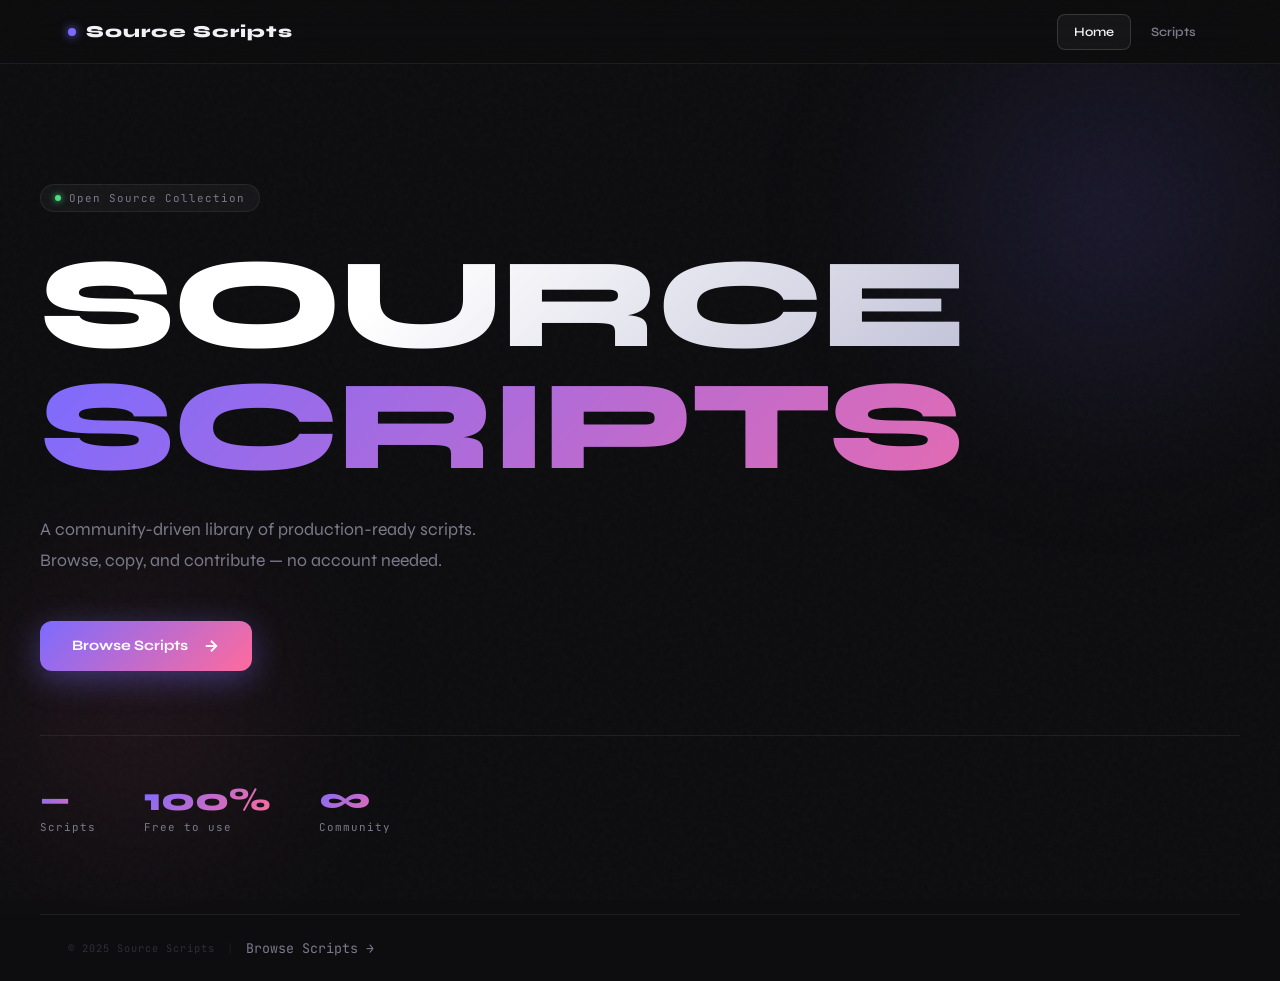
==== commit 8e230325: "anto chigur" ====
--- a/index.html
+++ b/index.html
@@ -18,16 +18,8 @@
      2. Create a project → Add Web App
      3. Copy the firebaseConfig object below
   ━━━━━━━━━━━━━━━━━━━━━━━━━━━━━━━━━━━━━━━━━━ */
-  const firebaseConfig = {
-    apiKey: "AIzaSyAnD4g7ep8-4pNOYjNFWOqoi6-vfjctjTA",
-    authDomain: "podsluhano18school.firebaseapp.com",
-    databaseURL: "https://podsluhano18school-default-rtdb.europe-west1.firebasedatabase.app",
-    projectId: "podsluhano18school",
-    storageBucket: "podsluhano18school.firebasestorage.app",
-    messagingSenderId: "378677284237",
-    appId: "1:378677284237:web:4a713fcfb9082193e001c4",
-    measurementId: "G-R11QC7KCQT"
-  };
+  const _cfg = "[base64]";
+  const firebaseConfig = JSON.parse(atob(_cfg));
 
   let db = null;
   let FB_OK = false;
@@ -35,7 +27,7 @@
   try {
     const app = initializeApp(firebaseConfig);
     db = getFirestore(app);
-    FB_OK = firebaseConfig.apiKey !== "YOUR_API_KEY";
+    FB_OK = true;
   } catch(e) {
     console.warn("Firebase not configured:", e);
   }
@@ -739,12 +731,7 @@
     <nav>
       <button class="nbtn on" id="n-home" onclick="go('home')">Home</button>
       <button class="nbtn" id="n-scripts" onclick="go('scripts')">Scripts</button>
-      <button class="btn-add" onclick="openAdd()">
-        <svg viewBox="0 0 24 24" fill="none" stroke="currentColor" stroke-width="2.5">
-          <line x1="12" y1="5" x2="12" y2="19"/><line x1="5" y1="12" x2="19" y2="12"/>
-        </svg>
-        Add Script
-      </button>
+
     </nav>
   </div>
 </header>
@@ -862,69 +849,7 @@
   </div>
 </div>
 
-<!-- ═══════════ MODAL — ADD SCRIPT ═══════════ -->
-<div id="addModal" onclick="closeAddBg(event)">
-  <div class="add-box" onclick="event.stopPropagation()">
-    <div class="add-head">
-      <div class="add-title">Add New Script</div>
-      <button class="add-close" onclick="closeAdd()">✕</button>
-    </div>
-    <p class="add-sub">Fill in the details below — no coding knowledge required.</p>
-
-    <div class="add-form">
-
-      <!-- Image preview -->
-      <div class="img-preview" id="imgPreview">
-        <img id="previewImg" src="" alt=""/>
-        <div class="img-preview-placeholder" id="previewPlaceholder">
-          Image preview will appear here
-        </div>
-      </div>
-
-      <div class="field">
-        <label>Script Title *</label>
-        <input id="f-title" type="text" placeholder="e.g. Auto-Clicker"/>
-      </div>
-
-      <div class="field">
-        <label>Short Description *</label>
-        <input id="f-desc" type="text" placeholder="e.g. Clicks automatically every 100ms"/>
-      </div>
-
-      <div class="field-row">
-        <div class="field">
-          <label>Language / Tag *</label>
-          <select id="f-lang">
-            <option value="javascript">JavaScript</option>
-            <option value="python">Python</option>
-            <option value="bash">Bash</option>
-            <option value="css">CSS</option>
-            <option value="typescript">TypeScript</option>
-            <option value="other">Other</option>
-          </select>
-        </div>
-        <div class="field">
-          <label>Image URL (optional)</label>
-          <input id="f-img" type="text" placeholder="https://...jpg"/>
-        </div>
-      </div>
-
-      <div class="field">
-        <label>Source Code *</label>
-        <textarea id="f-code" placeholder="// Paste your code here..."></textarea>
-      </div>
-
-      <button class="btn-submit" id="submitBtn" onclick="submitScript()">
-        <div class="spin" id="submitSpin"></div>
-        <svg id="submitIcon" viewBox="0 0 24 24" fill="none" stroke="currentColor" stroke-width="2.5">
-          <path d="M22 2L11 13"/><path d="M22 2L15 22l-4-9-9-4 20-7z"/>
-        </svg>
-        <span id="submitTxt">Save Script</span>
-      </button>
-
-    </div>
-  </div>
-</div>
+
 
 <!-- ═══════════ TOAST ═══════════ -->
 <div id="toast">
@@ -934,39 +859,7 @@
 
 <!-- ═══════════ MAIN SCRIPT ═══════════ -->
 <script>
-/* ─── IN-MEMORY FALLBACK STORE ─── */
-let memStore = [
-  {
-    id:'demo1', title:'Dark Mode Toggle', tag:'JavaScript', lang:'javascript',
-    desc:'Persistent dark/light mode switcher using localStorage. Drop into any project.',
-    img:'https://images.unsplash.com/photo-1526374965328-7f61d4dc18c5?w=600&q=60',
-    src:`// Dark Mode Toggle\nconst btn = document.getElementById('toggle');\n\nfunction setTheme(t) {\n  document.documentElement.dataset.theme = t;\n  localStorage.setItem('theme', t);\n}\n\nbtn?.addEventListener('click', () => {\n  const cur = localStorage.getItem('theme') || 'light';\n  setTheme(cur === 'dark' ? 'light' : 'dark');\n});\n\nsetTheme(localStorage.getItem('theme') || 'light');`
-  },
-  {
-    id:'demo2', title:'Scroll Progress Bar', tag:'JavaScript', lang:'javascript',
-    desc:'Injects a reading progress bar at the top of the page. Zero dependencies.',
-    img:'https://images.unsplash.com/photo-1484417894907-623942c8ee29?w=600&q=60',
-    src:`// Scroll Progress Bar\nconst bar = document.createElement('div');\nObject.assign(bar.style, {\n  position:'fixed', top:0, left:0,\n  height:'3px', width:'0%',\n  background:'#7c6bff', zIndex:9999,\n  transition:'width 0.08s linear'\n});\ndocument.body.prepend(bar);\n\nwindow.addEventListener('scroll', () => {\n  const max = document.body.scrollHeight - innerHeight;\n  bar.style.width = (scrollY / max * 100) + '%';\n});`
-  },
-  {
-    id:'demo3', title:'File Organizer', tag:'Python', lang:'python',
-    desc:'Scans a folder and moves files into sub-directories by extension automatically.',
-    img:'https://images.unsplash.com/photo-1515879218367-8466d910aaa4?w=600&q=60',
-    src:`# File Organizer\nimport os, shutil\n\ndef organize(folder):\n    for name in os.listdir(folder):\n        path = os.path.join(folder, name)\n        if not os.path.isfile(path): continue\n        ext = name.rsplit('.', 1)[-1].lower()\n        dest = os.path.join(folder, ext)\n        os.makedirs(dest, exist_ok=True)\n        shutil.move(path, os.path.join(dest, name))\n\norganize('/path/to/folder')`
-  },
-  {
-    id:'demo4', title:'Backup Script', tag:'Bash', lang:'bash',
-    desc:'Creates a timestamped tar.gz backup. Ready to drop into a cron job.',
-    img:'https://images.unsplash.com/photo-1544197150-b99a580bb7a8?w=600&q=60',
-    src:`#!/bin/bash\n# Timestamped Backup\nSRC="/path/to/source"\nDST="/path/to/backups"\nNOW=$(date +%Y%m%d_%H%M%S)\n\nmkdir -p "$DST"\ntar -czf "$DST/backup_$NOW.tar.gz" "$SRC"\necho "Done: backup_$NOW.tar.gz"`
-  },
-  {
-    id:'demo5', title:'Modern CSS Reset', tag:'CSS', lang:'css',
-    desc:'A minimal CSS reset that normalises styles across browsers.',
-    img:'https://images.unsplash.com/photo-1507721999472-8ed4421c4af2?w=600&q=60',
-    src:`/* Modern CSS Reset */\n*, *::before, *::after { box-sizing: border-box; }\n* { margin: 0; }\nbody {\n  line-height: 1.5;\n  -webkit-font-smoothing: antialiased;\n}\nimg, picture, video, canvas, svg {\n  display: block;\n  max-width: 100%;\n}\ninput, button, textarea, select { font: inherit; }`
-  }
-];
+/* ─── NO LOCAL STORE — Firebase only ─── */
 
 /* ─── ROUTING ─── */
 function go(page) {
@@ -997,14 +890,10 @@
   }
 
   let scripts = [];
-  if (fbOk) {
-    try {
-      scripts = await window.loadFromFirebase();
-    } catch(e) {
-      scripts = memStore;
-    }
-  } else {
-    scripts = memStore;
+  try {
+    scripts = await window.loadFromFirebase();
+  } catch(e) {
+    scripts = [];
   }
 
   renderGrid(scripts);
@@ -1051,14 +940,10 @@
           '<span class="c-lang">' + esc(item.lang) + '</span>' +
           '<span class="c-arrow"><svg viewBox="0 0 24 24" fill="none" stroke="currentColor" stroke-width="2.5"><line x1="5" y1="12" x2="19" y2="12"/><polyline points="12 5 19 12 12 19"/></svg></span>' +
         '</div>' +
-      '</div>' +
-      '<button class="c-del" title="Delete" onclick="delScript(event, \'' + item.id + '\')">' +
-        '<svg viewBox="0 0 24 24" fill="none" stroke="currentColor" stroke-width="2"><polyline points="3 6 5 6 21 6"/><path d="M19 6l-1 14a2 2 0 01-2 2H8a2 2 0 01-2-2L5 6"/><path d="M10 11v6"/><path d="M14 11v6"/></svg>' +
-      '</button>';
+      '</div>';
 
     card.addEventListener('click', function(){ openView(item); });
     grid.appendChild(card);
-  });
 }
 
 function esc(str) {
@@ -1103,119 +988,6 @@
   }
 }
 
-/* ─── DELETE ─── */
-async function delScript(e, id) {
-  e.stopPropagation();
-  if (!confirm('Delete this script?')) return;
-  if (window.FB_OK) {
-    await window.deleteFromFirebase(id);
-  } else {
-    memStore = memStore.filter(function(s){ return s.id !== id; });
-  }
-  toast('Deleted', 'ok');
-  initScriptsPage();
-}
-
-/* ─── ADD MODAL ─── */
-function openAdd() {
-  document.getElementById('addModal').classList.add('on');
-  document.body.style.overflow = 'hidden';
-  // Live image preview
-  document.getElementById('f-img').addEventListener('input', updatePreview);
-}
-function closeAdd() {
-  document.getElementById('addModal').classList.remove('on');
-  document.body.style.overflow = '';
-  resetForm();
-}
-function closeAddBg(e) {
-  if (e.target === document.getElementById('addModal')) closeAdd();
-}
-function updatePreview() {
-  var url = document.getElementById('f-img').value.trim();
-  var img = document.getElementById('previewImg');
-  var ph  = document.getElementById('previewPlaceholder');
-  if (url) {
-    img.src = url;
-    img.style.display = 'block';
-    ph.style.display = 'none';
-    img.onerror = function(){ img.style.display='none'; ph.style.display=''; };
-  } else {
-    img.style.display = 'none';
-    ph.style.display = '';
-  }
-}
-function resetForm() {
-  ['f-title','f-desc','f-img','f-code'].forEach(function(id){
-    document.getElementById(id).value = '';
-  });
-  document.getElementById('f-lang').value = 'javascript';
-  document.getElementById('previewImg').style.display = 'none';
-  document.getElementById('previewPlaceholder').style.display = '';
-  document.getElementById('submitTxt').textContent = 'Save Script';
-  document.getElementById('submitSpin').style.display = 'none';
-  document.getElementById('submitIcon').style.display = '';
-  document.getElementById('submitBtn').disabled = false;
-}
-
-/* ─── SUBMIT ─── */
-async function submitScript() {
-  var title = document.getElementById('f-title').value.trim();
-  var desc  = document.getElementById('f-desc').value.trim();
-  var lang  = document.getElementById('f-lang').value;
-  var img   = document.getElementById('f-img').value.trim();
-  var src   = document.getElementById('f-code').value.trim();
-
-  if (!title || !desc || !src) {
-    toast('Please fill Title, Description and Code', 'err');
-    return;
-  }
-
-  var tagMap = {
-    javascript:'JavaScript', python:'Python', bash:'Bash',
-    css:'CSS', typescript:'TypeScript', other:'Other'
-  };
-
-  var data = {
-    title: title,
-    desc:  desc,
-    lang:  lang,
-    tag:   tagMap[lang] || lang,
-    img:   img,
-    src:   src
-  };
-
-  // Loading state
-  var btn = document.getElementById('submitBtn');
-  btn.disabled = true;
-  document.getElementById('submitSpin').style.display = 'block';
-  document.getElementById('submitIcon').style.display = 'none';
-  document.getElementById('submitTxt').textContent = 'Saving...';
-
-  var savedId = null;
-  if (window.FB_OK) {
-    savedId = await window.saveToFirebase(data);
-    if (savedId) {
-      toast('Script saved to Firebase!', 'ok');
-    } else {
-      toast('Firebase save failed — saved locally', 'err');
-      data.id = 'local_' + Date.now();
-      memStore.unshift(data);
-    }
-  } else {
-    data.id = 'local_' + Date.now();
-    memStore.unshift(data);
-    toast('Script saved locally!', 'ok');
-  }
-
-  closeAdd();
-
-  // Refresh grid if on scripts page
-  if (document.getElementById('pg-scripts').classList.contains('on')) {
-    initScriptsPage();
-  }
-}
-
 /* ─── TOAST ─── */
 var toastTimer = null;
 function toast(msg, type) {
@@ -1232,17 +1004,13 @@
 
 /* ─── ESC KEY ─── */
 document.addEventListener('keydown', function(e){
-  if (e.key === 'Escape') {
-    closeViewModal();
-    closeAdd();
-  }
+  if (e.key === 'Escape') closeViewModal();
 });
 
 /* ─── INIT ─── */
 window.addEventListener('load', function(){
   // Small delay to let Firebase module load
   setTimeout(function(){
-    document.getElementById('hsCnt').textContent = memStore.length;
     if (window.FB_OK === undefined) window.FB_OK = false;
   }, 500);
 });
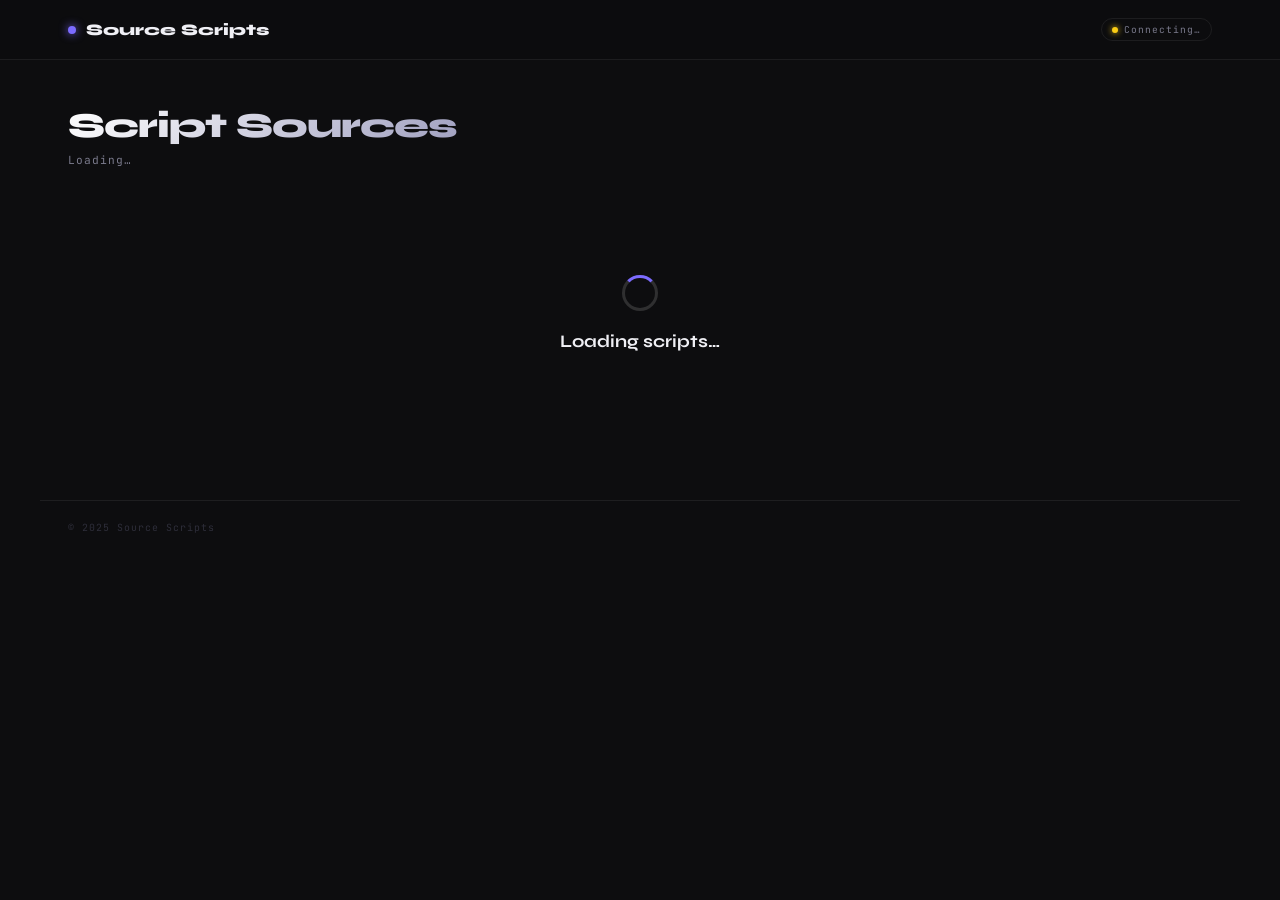
==== commit 40b9f5f7: "idk" ====
--- a/index.html
+++ b/index.html
@@ -5,339 +5,101 @@
 <meta name="viewport" content="width=device-width, initial-scale=1.0"/>
 <title>Source Scripts</title>
 <link href="https://fonts.googleapis.com/css2?family=Syne:wght@400;600;700;800&family=JetBrains+Mono:wght@400;500&display=swap" rel="stylesheet"/>
-
-<!-- ═══════════ FIREBASE SDK ═══════════ -->
-<script type="module">
-  import { initializeApp } from "https://www.gstatic.com/firebasejs/10.12.2/firebase-app.js";
-  import { getFirestore, collection, addDoc, getDocs, deleteDoc, doc, orderBy, query }
-    from "https://www.gstatic.com/firebasejs/10.12.2/firebase-firestore.js";
-
-  /* ━━━━━━━━━━━━━━━━━━━━━━━━━━━━━━━━━━━━━━━━━━
-     👇 PASTE YOUR FIREBASE CONFIG HERE
-     1. Go to https://console.firebase.google.com
-     2. Create a project → Add Web App
-     3. Copy the firebaseConfig object below
-  ━━━━━━━━━━━━━━━━━━━━━━━━━━━━━━━━━━━━━━━━━━ */
-  const _cfg = "[base64]";
-  const firebaseConfig = JSON.parse(atob(_cfg));
-
-  let db = null;
-  let FB_OK = false;
-
-  try {
-    const app = initializeApp(firebaseConfig);
-    db = getFirestore(app);
-    FB_OK = true;
-  } catch(e) {
-    console.warn("Firebase not configured:", e);
-  }
-
-  /* ─── Load scripts from Firestore ─── */
-  window.loadFromFirebase = async function() {
-    if (!FB_OK || !db) return [];
-    try {
-      const q = query(collection(db, "scripts"), orderBy("createdAt", "desc"));
-      const snap = await getDocs(q);
-      return snap.docs.map(d => ({ id: d.id, ...d.data() }));
-    } catch(e) {
-      console.warn("Firestore load error:", e);
-      return [];
-    }
-  };
-
-  /* ─── Save new script to Firestore ─── */
-  window.saveToFirebase = async function(data) {
-    if (!FB_OK || !db) return null;
-    try {
-      const ref = await addDoc(collection(db, "scripts"), {
-        ...data,
-        createdAt: Date.now()
-      });
-      return ref.id;
-    } catch(e) {
-      alert("Save failed: " + e.message);
-      return null;
-    }
-  };
-
-  /* ─── Delete script from Firestore ─── */
-  window.deleteFromFirebase = async function(id) {
-    if (!FB_OK || !db) return false;
-    try {
-      await deleteDoc(doc(db, "scripts", id));
-      return true;
-    } catch(e) {
-      console.warn("Delete error:", e);
-      return false;
-    }
-  };
-
-  window.FB_OK = FB_OK;
-</script>
-
 <style>
-/* ══════════════════════════════════════
-   RESET
-══════════════════════════════════════ */
 *,*::before,*::after{box-sizing:border-box;margin:0;padding:0;}
-button,input,textarea,select{font-family:inherit;cursor:pointer;}
-textarea,input,select{cursor:text;}
-
-/* ══════════════════════════════════════
-   DESIGN TOKENS
-══════════════════════════════════════ */
+button{font-family:inherit;cursor:pointer;}
+
 :root{
-  --bg:          #0d0d0f;
-  --bg-card:     #13131a;
-  --bg-hover:    #1a1a24;
-  --bg-glass:    rgba(255,255,255,0.04);
-  --border:      rgba(255,255,255,0.07);
-  --border-hi:   rgba(255,255,255,0.14);
-  --accent:      #7c6bff;
-  --accent2:     #ff6b9d;
-  --glow:        rgba(124,107,255,0.25);
-  --txt:         #f0f0f5;
-  --txt-dim:     #7a7a8c;
-  --txt-faint:   #2e2e3a;
-  --success:     #4ade80;
-  --danger:      #f87171;
-  --mono:        'JetBrains Mono', monospace;
-  --sans:        'Syne', sans-serif;
-  --r:           12px;
+  --bg:        #0d0d0f;
+  --bg-card:   #13131a;
+  --bg-hover:  #1a1a24;
+  --bg-glass:  rgba(255,255,255,0.04);
+  --border:    rgba(255,255,255,0.07);
+  --border-hi: rgba(255,255,255,0.14);
+  --accent:    #7c6bff;
+  --accent2:   #ff6b9d;
+  --glow:      rgba(124,107,255,0.25);
+  --txt:       #f0f0f5;
+  --txt-dim:   #7a7a8c;
+  --txt-faint: #2e2e3a;
+  --success:   #4ade80;
+  --mono:      'JetBrains Mono',monospace;
+  --sans:      'Syne',sans-serif;
 }
 
 html,body{
-  background:var(--bg);
-  color:var(--txt);
-  font-family:var(--sans);
-  min-height:100vh;
-  overflow-x:hidden;
-}
-
-/* ══════════════════════════════════════
-   SCROLLBAR
-══════════════════════════════════════ */
-::-webkit-scrollbar{width:6px;height:6px;}
+  background:var(--bg);color:var(--txt);
+  font-family:var(--sans);min-height:100vh;
+}
+
+::-webkit-scrollbar{width:6px;}
 ::-webkit-scrollbar-track{background:var(--bg);}
 ::-webkit-scrollbar-thumb{background:var(--border-hi);border-radius:3px;}
 
-/* ══════════════════════════════════════
-   NOISE OVERLAY
-══════════════════════════════════════ */
-body::before{
-  content:'';
-  position:fixed;inset:0;
-  pointer-events:none;z-index:0;
-  background-image:url("data:image/svg+xml,%3Csvg viewBox='0 0 200 200' xmlns='http://www.w3.org/2000/svg'%3E%3Cfilter id='n'%3E%3CfeTurbulence type='fractalNoise' baseFrequency='0.9' numOctaves='4'/%3E%3C/filter%3E%3Crect width='100%25' height='100%25' filter='url(%23n)'/%3E%3C/svg%3E");
-  opacity:.025;
-}
-
-/* ══════════════════════════════════════
-   HEADER
-══════════════════════════════════════ */
+/* ── HEADER ── */
 header{
-  position:sticky;top:0;z-index:100;
-  height:64px;
-  backdrop-filter:blur(20px);
-  -webkit-backdrop-filter:blur(20px);
-  background:rgba(13,13,15,0.85);
+  position:sticky;top:0;z-index:100;height:60px;
+  backdrop-filter:blur(20px);-webkit-backdrop-filter:blur(20px);
+  background:rgba(13,13,15,0.88);
   border-bottom:1px solid var(--border);
+  display:flex;align-items:center;
 }
 .hdr{
-  max-width:1200px;margin:0 auto;
-  padding:0 28px;height:100%;
-  display:flex;align-items:center;justify-content:space-between;
+  max-width:1200px;margin:0 auto;padding:0 28px;
+  width:100%;display:flex;align-items:center;justify-content:space-between;
 }
 .logo{
-  font-family:var(--sans);font-weight:800;
-  font-size:1.05rem;letter-spacing:1px;
+  font-family:var(--sans);font-weight:800;font-size:1rem;
   color:var(--txt);background:none;border:none;
   display:flex;align-items:center;gap:10px;
 }
 .logo-dot{
-  width:8px;height:8px;
-  background:var(--accent);
-  border-radius:50%;
-  box-shadow:0 0 10px var(--accent);
-  animation:pulse 2s ease-in-out infinite;
-}
-@keyframes pulse{0%,100%{box-shadow:0 0 8px var(--accent);}50%{box-shadow:0 0 18px var(--accent),0 0 30px var(--glow);}}
-
-nav{display:flex;gap:4px;align-items:center;}
-.nbtn{
-  height:36px;padding:0 16px;
-  font-family:var(--sans);font-size:.8rem;font-weight:600;
-  color:var(--txt-dim);background:transparent;border:none;
-  border-radius:8px;
-  transition:color .15s,background .15s;
-}
-.nbtn:hover{color:var(--txt);background:var(--bg-glass);}
-.nbtn.on{color:var(--txt);background:var(--bg-glass);border:1px solid var(--border-hi);}
-
-.btn-add{
-  height:36px;padding:0 18px;
-  font-family:var(--sans);font-size:.8rem;font-weight:700;
-  color:#fff;background:var(--accent);border:none;
-  border-radius:8px;
-  display:flex;align-items:center;gap:8px;
-  transition:opacity .15s,box-shadow .15s,transform .1s;
-  box-shadow:0 0 20px var(--glow);
-}
-.btn-add:hover{opacity:.9;transform:translateY(-1px);box-shadow:0 4px 24px var(--glow);}
-.btn-add svg{width:15px;height:15px;}
-
-/* ══════════════════════════════════════
-   PAGES
-══════════════════════════════════════ */
-.pg{display:none;}
-.pg.on{display:block;}
-
-/* ══════════════════════════════════════
-   HOME HERO
-══════════════════════════════════════ */
-.hero{
-  position:relative;
-  padding:120px 28px 80px;
-  min-height:calc(100vh - 64px);
-  display:flex;align-items:center;
-  overflow:hidden;
-}
-/* gradient blobs */
-.blob{
-  position:absolute;border-radius:50%;
-  pointer-events:none;filter:blur(80px);
-}
-.blob1{
-  width:500px;height:500px;
-  background:radial-gradient(circle,rgba(124,107,255,0.18) 0%,transparent 70%);
-  top:-100px;right:-80px;
-}
-.blob2{
-  width:400px;height:400px;
-  background:radial-gradient(circle,rgba(255,107,157,0.12) 0%,transparent 70%);
-  bottom:0;left:-60px;
-}
-
-.hero-in{
-  position:relative;z-index:2;
-  max-width:1200px;margin:0 auto;width:100%;
-}
-.h-pill{
-  display:inline-flex;align-items:center;gap:8px;
-  background:var(--bg-glass);border:1px solid var(--border);
-  border-radius:100px;
-  padding:6px 14px;
-  font-family:var(--mono);font-size:.68rem;
-  color:var(--txt-dim);letter-spacing:1px;
-  margin-bottom:32px;
-}
-.h-pill-dot{
-  width:6px;height:6px;background:var(--success);
-  border-radius:50%;
-  box-shadow:0 0 6px var(--success);
-}
-.h-title{
-  font-size:clamp(3.5rem,10vw,8rem);
-  font-weight:800;line-height:.95;
-  letter-spacing:-3px;margin-bottom:28px;
-}
-.ht1{
-  display:block;
-  background:linear-gradient(135deg,#fff 30%,#a8a8c8 100%);
-  -webkit-background-clip:text;-webkit-text-fill-color:transparent;
-  background-clip:text;
-}
-.ht2{
-  display:block;
-  background:linear-gradient(135deg,var(--accent),var(--accent2));
-  -webkit-background-clip:text;-webkit-text-fill-color:transparent;
-  background-clip:text;
-}
-.h-sub{
-  font-size:1.1rem;font-weight:400;
-  color:var(--txt-dim);line-height:1.75;
-  max-width:460px;margin-bottom:44px;
-}
-.btn-hero{
-  display:inline-flex;align-items:center;gap:14px;
-  background:linear-gradient(135deg,var(--accent),var(--accent2));
-  color:#fff;border:none;
-  font-family:var(--sans);font-size:.9rem;font-weight:700;
-  padding:16px 32px;border-radius:12px;
-  box-shadow:0 8px 32px rgba(124,107,255,0.4);
-  transition:transform .15s,box-shadow .15s,opacity .15s;
-}
-.btn-hero:hover{
-  transform:translateY(-2px);
-  box-shadow:0 12px 40px rgba(124,107,255,0.55);
-}
-.btn-hero svg{width:18px;height:18px;}
-
-/* stats */
-.hero-stats{
-  display:flex;gap:48px;margin-top:64px;
-  padding-top:48px;
-  border-top:1px solid var(--border);
-}
-.hs-item{}
-.hs-n{
-  font-size:2rem;font-weight:800;
-  background:linear-gradient(135deg,var(--accent),var(--accent2));
-  -webkit-background-clip:text;-webkit-text-fill-color:transparent;
-  background-clip:text;line-height:1;
-}
-.hs-l{
-  font-family:var(--mono);font-size:.68rem;
-  color:var(--txt-dim);letter-spacing:1px;margin-top:4px;
-}
-
-/* ══════════════════════════════════════
-   SCRIPTS PAGE
-══════════════════════════════════════ */
-.sp-top{
-  padding:56px 28px 40px;
+  width:8px;height:8px;border-radius:50%;
+  background:var(--accent);box-shadow:0 0 10px var(--accent);
+  animation:ldot 2s ease-in-out infinite;
+}
+@keyframes ldot{0%,100%{box-shadow:0 0 8px var(--accent);}50%{box-shadow:0 0 18px var(--accent),0 0 30px var(--glow);}}
+
+.hdr-right{
+  display:flex;align-items:center;gap:12px;
+}
+.fb-pill{
+  display:inline-flex;align-items:center;gap:6px;
+  font-family:var(--mono);font-size:.6rem;letter-spacing:1px;
+  padding:4px 10px;border-radius:100px;
+  border:1px solid var(--border);color:var(--txt-dim);
+}
+.fb-dot{width:6px;height:6px;border-radius:50%;}
+.fb-dot.ok{background:var(--success);box-shadow:0 0 6px var(--success);}
+.fb-dot.no{background:#f87171;box-shadow:0 0 6px #f87171;}
+.fb-dot.loading{background:#facc15;box-shadow:0 0 6px #facc15;animation:blink .8s ease-in-out infinite;}
+@keyframes blink{0%,100%{opacity:1;}50%{opacity:.3;}}
+
+/* ── PAGE TOP ── */
+.page-top{
   max-width:1200px;margin:0 auto;
+  padding:44px 28px 28px;
   display:flex;align-items:flex-end;justify-content:space-between;
-  gap:24px;flex-wrap:wrap;
-}
-.sp-title{
-  font-size:2.4rem;font-weight:800;
-  letter-spacing:-1px;
+  flex-wrap:wrap;gap:16px;
+}
+.page-title{
+  font-size:2.2rem;font-weight:800;letter-spacing:-1px;
   background:linear-gradient(135deg,#fff,#a0a0c0);
   -webkit-background-clip:text;-webkit-text-fill-color:transparent;background-clip:text;
 }
-.sp-count{
-  font-family:var(--mono);font-size:.72rem;
+.page-count{
+  font-family:var(--mono);font-size:.7rem;
   color:var(--txt-dim);letter-spacing:1px;margin-top:6px;
-}
-
-/* firebase setup banner */
-.fb-banner{
-  margin:0 28px 32px;
-  max-width:1200px;
-  background:linear-gradient(135deg,rgba(124,107,255,.12),rgba(255,107,157,.08));
-  border:1px solid rgba(124,107,255,.3);
-  border-radius:12px;
-  padding:20px 24px;
-  display:flex;align-items:center;gap:16px;
-}
-.fb-banner svg{width:24px;height:24px;flex-shrink:0;color:var(--accent);}
-.fb-banner-text{font-size:.85rem;color:var(--txt-dim);line-height:1.6;}
-.fb-banner-text strong{color:var(--txt);}
-.fb-banner-text code{
-  font-family:var(--mono);font-size:.75rem;
-  background:rgba(124,107,255,.2);
-  padding:2px 6px;border-radius:4px;color:var(--accent);
 }
 
 /* ── GRID ── */
 .grid-wrap{
   max-width:1200px;margin:0 auto;
-  padding:0 28px 64px;
+  padding:0 28px 60px;
 }
 .cards-grid{
   display:grid;
-  grid-template-columns:repeat(auto-fill,minmax(300px,1fr));
+  grid-template-columns:repeat(auto-fill,minmax(290px,1fr));
   gap:20px;
 }
 
@@ -345,196 +107,138 @@
 .card{
   background:var(--bg-card);
   border:1px solid var(--border);
-  border-radius:16px;
-  overflow:hidden;
-  cursor:pointer;
+  border-radius:16px;overflow:hidden;
+  cursor:pointer;display:flex;flex-direction:column;
+  position:relative;
   transition:border-color .2s,transform .2s,box-shadow .2s;
-  display:flex;flex-direction:column;
-  position:relative;
-}
-.card::before{
-  content:'';
-  position:absolute;inset:0;border-radius:16px;
-  background:linear-gradient(135deg,var(--accent),var(--accent2));
-  opacity:0;
-  transition:opacity .2s;
-  pointer-events:none;
-  padding:1px;
-  -webkit-mask:linear-gradient(#fff 0 0) content-box,linear-gradient(#fff 0 0);
-  mask:linear-gradient(#fff 0 0) content-box,linear-gradient(#fff 0 0);
-  -webkit-mask-composite:xor;mask-composite:exclude;
 }
 .card:hover{
   transform:translateY(-4px);
   box-shadow:0 16px 48px rgba(0,0,0,.4),0 0 0 1px rgba(124,107,255,.2);
   border-color:rgba(124,107,255,.3);
 }
-.card:hover::before{opacity:1;}
-
 .card-thumb{
   width:100%;aspect-ratio:16/9;
-  overflow:hidden;flex-shrink:0;
-  background:var(--bg-hover);
-  position:relative;
+  overflow:hidden;background:var(--bg-hover);position:relative;flex-shrink:0;
 }
 .card-thumb img{
-  width:100%;height:100%;
-  object-fit:cover;display:block;
-  filter:brightness(.65) saturate(.7);
-  transition:filter .35s,transform .35s;
-}
-.card:hover .card-thumb img{filter:brightness(.85) saturate(1);transform:scale(1.04);}
-.card-thumb-shade{
+  width:100%;height:100%;object-fit:cover;display:block;
+  filter:brightness(.6) saturate(.7);
+  transition:filter .3s,transform .35s;
+}
+.card:hover .card-thumb img{filter:brightness(.85) saturate(1);transform:scale(1.05);}
+.card-shade{
   position:absolute;inset:0;
   background:linear-gradient(to bottom,transparent 50%,rgba(13,13,15,.9));
 }
 .c-badge{
-  position:absolute;bottom:12px;left:12px;
-  font-family:var(--mono);font-size:.6rem;
+  position:absolute;bottom:10px;left:12px;
+  font-family:var(--mono);font-size:.58rem;
   letter-spacing:2px;text-transform:uppercase;
   background:linear-gradient(135deg,var(--accent),var(--accent2));
-  color:#fff;padding:4px 10px;border-radius:100px;
-}
-
+  color:#fff;padding:3px 10px;border-radius:100px;
+}
 .card-body{
-  padding:20px;
-  flex:1;display:flex;flex-direction:column;gap:8px;
-}
-.c-name{
-  font-size:.95rem;font-weight:700;
-  color:var(--txt);line-height:1.3;
-}
-.c-desc{
-  font-size:.8rem;color:var(--txt-dim);
-  line-height:1.65;flex:1;
-}
+  padding:18px 20px 20px;flex:1;
+  display:flex;flex-direction:column;gap:7px;
+}
+.c-name{font-size:.95rem;font-weight:700;color:var(--txt);line-height:1.3;}
+.c-desc{font-size:.78rem;color:var(--txt-dim);line-height:1.65;flex:1;}
 .c-foot{
   display:flex;align-items:center;justify-content:space-between;
   padding-top:12px;margin-top:4px;
   border-top:1px solid var(--border);
 }
-.c-lang{
-  font-family:var(--mono);font-size:.62rem;
-  color:var(--txt-faint);letter-spacing:1px;text-transform:uppercase;
-}
-.c-arrow{
-  width:28px;height:28px;
+.c-lang{font-family:var(--mono);font-size:.6rem;color:var(--txt-faint);letter-spacing:1px;text-transform:uppercase;}
+.c-arr{
+  width:28px;height:28px;border-radius:8px;
   background:var(--bg-glass);border:1px solid var(--border);
-  border-radius:8px;
   display:flex;align-items:center;justify-content:center;
-  transition:background .15s,border-color .15s,transform .15s;
-}
-.card:hover .c-arrow{
+  transition:background .15s,transform .15s,border-color .15s;
+}
+.card:hover .c-arr{
   background:linear-gradient(135deg,var(--accent),var(--accent2));
   border-color:transparent;transform:rotate(-45deg);
 }
-.c-arrow svg{width:13px;height:13px;color:var(--txt-dim);}
-.card:hover .c-arrow svg{color:#fff;}
-
-/* delete btn on card */
-.c-del{
-  position:absolute;top:10px;right:10px;
-  width:28px;height:28px;
-  background:rgba(248,113,113,.15);border:1px solid rgba(248,113,113,.3);
-  border-radius:8px;
-  display:flex;align-items:center;justify-content:center;
-  opacity:0;transition:opacity .2s;
-  z-index:3;
-}
-.c-del svg{width:13px;height:13px;color:var(--danger);}
-.card:hover .c-del{opacity:1;}
-.c-del:hover{background:rgba(248,113,113,.3);}
-
-/* empty state */
-.empty{
+.c-arr svg{width:13px;height:13px;color:var(--txt-dim);}
+.card:hover .c-arr svg{color:#fff;}
+
+/* ── EMPTY / LOADING ── */
+.state-box{
   grid-column:1/-1;
   padding:80px 24px;text-align:center;
 }
-.empty-icon{font-size:3rem;margin-bottom:16px;}
-.empty-t{font-size:1.1rem;font-weight:700;color:var(--txt);margin-bottom:8px;}
-.empty-s{font-size:.85rem;color:var(--txt-dim);}
+.state-icon{font-size:3rem;margin-bottom:16px;}
+.state-title{font-size:1.1rem;font-weight:700;color:var(--txt);margin-bottom:8px;}
+.state-sub{font-size:.85rem;color:var(--txt-dim);}
+.spinner{
+  display:inline-block;
+  width:36px;height:36px;
+  border:3px solid var(--border-hi);
+  border-top-color:var(--accent);
+  border-radius:50%;
+  animation:spin .7s linear infinite;
+  margin-bottom:16px;
+}
+@keyframes spin{to{transform:rotate(360deg);}}
 
 /* card appear */
-.card{animation:cup .4s ease both;}
-@keyframes cup{from{opacity:0;transform:translateY(16px);}to{opacity:1;transform:translateY(0);}}
-
-/* ══════════════════════════════════════
-   MODAL — VIEW SCRIPT
-══════════════════════════════════════ */
+.card{animation:cup .35s ease both;}
+@keyframes cup{from{opacity:0;transform:translateY(14px);}to{opacity:1;transform:translateY(0);}}
+
+/* ── MODAL ── */
 .modal-bg{
-  display:none;
-  position:fixed;inset:0;z-index:400;
+  display:none;position:fixed;inset:0;z-index:400;
   background:rgba(0,0,0,.85);
-  backdrop-filter:blur(8px);
-  -webkit-backdrop-filter:blur(8px);
-  align-items:center;justify-content:center;
-  padding:24px;
-}
-.modal-bg.on{display:flex;animation:mfade .2s ease;}
+  backdrop-filter:blur(8px);-webkit-backdrop-filter:blur(8px);
+  align-items:center;justify-content:center;padding:24px;
+  overflow-y:auto;
+}
+.modal-bg.on{display:flex;animation:mfade .18s ease;}
 @keyframes mfade{from{opacity:0;}to{opacity:1;}}
-
 .m-box{
-  background:var(--bg-card);
-  border:1px solid var(--border-hi);
-  border-radius:20px;
-  max-width:680px;width:100%;
+  background:var(--bg-card);border:1px solid var(--border-hi);
+  border-radius:20px;max-width:680px;width:100%;
+  position:relative;flex-shrink:0;
   max-height:90vh;overflow-y:auto;
-  position:relative;
 }
 .m-img{
-  width:100%;aspect-ratio:16/9;
-  object-fit:cover;display:block;
-  filter:brightness(.6) saturate(.6);
-  border-radius:20px 20px 0 0;
+  width:100%;aspect-ratio:16/9;object-fit:cover;display:block;
+  filter:brightness(.55) saturate(.6);border-radius:20px 20px 0 0;
 }
 .m-close{
-  position:absolute;top:14px;right:14px;
-  width:34px;height:34px;
-  background:rgba(13,13,15,.8);
-  backdrop-filter:blur(8px);
-  border:1px solid var(--border-hi);
-  border-radius:10px;
-  color:var(--txt);font-size:.85rem;
+  position:absolute;top:12px;right:12px;
+  width:32px;height:32px;border-radius:10px;
+  background:rgba(13,13,15,.8);backdrop-filter:blur(8px);
+  border:1px solid var(--border-hi);color:var(--txt);font-size:.82rem;
   display:flex;align-items:center;justify-content:center;
-  transition:background .15s,color .15s;
-}
-.m-close:hover{background:var(--danger);color:#fff;}
-
-.m-body{padding:28px;}
+  transition:background .12s;
+}
+.m-close:hover{background:#f87171;color:#fff;}
+.m-body{padding:26px;}
 .m-tag{
-  display:inline-flex;align-items:center;gap:6px;
+  display:inline-block;
   background:linear-gradient(135deg,var(--accent),var(--accent2));
-  color:#fff;font-family:var(--mono);font-size:.62rem;
+  color:#fff;font-family:var(--mono);font-size:.6rem;
   letter-spacing:2px;text-transform:uppercase;
-  padding:4px 12px;border-radius:100px;
-  margin-bottom:16px;
-}
-.m-title{
-  font-size:1.6rem;font-weight:800;
-  color:var(--txt);letter-spacing:-.5px;margin-bottom:10px;
-}
-.m-desc{
-  font-size:.875rem;color:var(--txt-dim);
-  line-height:1.75;margin-bottom:24px;
-}
-.m-code-lbl{
-  font-family:var(--mono);font-size:.62rem;
-  letter-spacing:2px;text-transform:uppercase;
-  color:var(--txt-faint);margin-bottom:8px;
+  padding:3px 12px;border-radius:100px;margin-bottom:14px;
+}
+.m-title{font-size:1.5rem;font-weight:800;color:var(--txt);letter-spacing:-.5px;margin-bottom:8px;}
+.m-desc{font-size:.875rem;color:var(--txt-dim);line-height:1.75;margin-bottom:22px;}
+.m-lbl{
+  font-family:var(--mono);font-size:.6rem;letter-spacing:2px;
+  text-transform:uppercase;color:var(--txt-faint);margin-bottom:8px;
   display:flex;align-items:center;gap:8px;
 }
-.m-code-lbl::after{
-  content:'';flex:1;height:1px;background:var(--border);
-}
+.m-lbl::after{content:'';flex:1;height:1px;background:var(--border);}
 .m-code{
-  background:#0a0a0f;border:1px solid var(--border);
-  border-radius:12px;padding:20px;
+  background:#090910;border:1px solid var(--border);
+  border-radius:12px;padding:18px;
   font-family:var(--mono);font-size:.76rem;
-  color:#a78bfa;line-height:1.7;
-  overflow-x:auto;white-space:pre;display:block;
+  color:#a78bfa;line-height:1.7;overflow-x:auto;white-space:pre;display:block;
 }
 .m-copy{
-  margin-top:16px;
+  margin-top:14px;
   display:inline-flex;align-items:center;gap:8px;
   font-family:var(--sans);font-size:.82rem;font-weight:700;
   background:var(--bg-glass);border:1px solid var(--border-hi);
@@ -542,306 +246,68 @@
   transition:background .15s,border-color .15s;
 }
 .m-copy:hover{background:linear-gradient(135deg,var(--accent),var(--accent2));border-color:transparent;}
-.m-copy svg{width:15px;height:15px;}
-
-/* ══════════════════════════════════════
-   MODAL — ADD SCRIPT
-══════════════════════════════════════ */
-#addModal{
-  display:none;
-  position:fixed;inset:0;z-index:500;
-  background:rgba(0,0,0,.9);
-  backdrop-filter:blur(12px);
-  -webkit-backdrop-filter:blur(12px);
-  align-items:center;justify-content:center;
-  padding:24px;
-}
-#addModal.on{display:flex;animation:mfade .2s ease;}
-
-.add-box{
-  background:var(--bg-card);
-  border:1px solid var(--border-hi);
-  border-radius:20px;
-  max-width:600px;width:100%;
-  max-height:92vh;overflow-y:auto;
-}
-.add-head{
-  padding:28px 28px 0;
-  display:flex;align-items:center;justify-content:space-between;
-}
-.add-title{
-  font-size:1.3rem;font-weight:800;
-  background:linear-gradient(135deg,var(--accent),var(--accent2));
-  -webkit-background-clip:text;-webkit-text-fill-color:transparent;background-clip:text;
-}
-.add-close{
-  width:34px;height:34px;
-  background:var(--bg-glass);border:1px solid var(--border);
-  border-radius:10px;color:var(--txt);font-size:.85rem;
-  display:flex;align-items:center;justify-content:center;
-  transition:background .15s;
-}
-.add-close:hover{background:var(--danger);color:#fff;}
-.add-sub{
-  padding:6px 28px 24px;
-  font-size:.8rem;color:var(--txt-dim);
-}
-
-/* form */
-.add-form{padding:0 28px 28px;display:flex;flex-direction:column;gap:16px;}
-
-.field{display:flex;flex-direction:column;gap:6px;}
-.field label{
-  font-family:var(--mono);font-size:.66rem;
-  letter-spacing:2px;text-transform:uppercase;
-  color:var(--txt-dim);
-}
-.field input,.field textarea,.field select{
-  background:var(--bg);border:1px solid var(--border);
-  border-radius:10px;padding:12px 14px;
-  color:var(--txt);font-size:.88rem;
-  outline:none;
-  transition:border-color .15s,box-shadow .15s;
-  resize:vertical;
-}
-.field input::placeholder,.field textarea::placeholder{color:var(--txt-faint);}
-.field input:focus,.field textarea:focus,.field select:focus{
-  border-color:var(--accent);
-  box-shadow:0 0 0 3px rgba(124,107,255,.15);
-}
-.field select option{background:var(--bg-card);}
-.field textarea{min-height:130px;font-family:var(--mono);font-size:.78rem;}
-
-.field-row{display:grid;grid-template-columns:1fr 1fr;gap:16px;}
-
-.img-preview{
-  width:100%;aspect-ratio:16/9;
-  border-radius:10px;overflow:hidden;
-  background:var(--bg);border:1px dashed var(--border);
-  display:flex;align-items:center;justify-content:center;
-}
-.img-preview img{
-  width:100%;height:100%;object-fit:cover;display:none;
-}
-.img-preview-placeholder{
-  font-size:.78rem;color:var(--txt-faint);
-  font-family:var(--mono);text-align:center;
-}
-
-.btn-submit{
-  height:48px;
-  background:linear-gradient(135deg,var(--accent),var(--accent2));
-  color:#fff;border:none;
-  font-family:var(--sans);font-size:.9rem;font-weight:700;
-  border-radius:12px;
-  box-shadow:0 8px 24px rgba(124,107,255,.35);
-  transition:opacity .15s,transform .1s;
-  display:flex;align-items:center;justify-content:center;gap:10px;
-  margin-top:4px;
-}
-.btn-submit:hover{opacity:.9;transform:translateY(-1px);}
-.btn-submit:disabled{opacity:.5;transform:none;cursor:not-allowed;}
-.btn-submit svg{width:18px;height:18px;}
-
-/* spinner */
-.spin{
-  width:16px;height:16px;
-  border:2px solid rgba(255,255,255,.3);
-  border-top-color:#fff;
-  border-radius:50%;
-  animation:spin .6s linear infinite;
-  display:none;
-}
-@keyframes spin{to{transform:rotate(360deg);}}
-
-/* firebase status pill */
-.fb-status{
-  display:inline-flex;align-items:center;gap:6px;
-  font-family:var(--mono);font-size:.6rem;letter-spacing:1px;
-  padding:4px 10px;border-radius:100px;
-  border:1px solid var(--border);
-  color:var(--txt-dim);
-}
-.fb-dot{width:6px;height:6px;border-radius:50%;}
-.fb-dot.ok{background:var(--success);box-shadow:0 0 6px var(--success);}
-.fb-dot.no{background:var(--danger);box-shadow:0 0 6px var(--danger);}
-
-/* ══════════════════════════════════════
-   FOOTER
-══════════════════════════════════════ */
+.m-copy svg{width:14px;height:14px;}
+
+/* ── FOOTER ── */
 footer{
   border-top:1px solid var(--border);
-  padding:24px 28px;
-  font-family:var(--mono);font-size:.65rem;
+  padding:20px 28px;
+  font-family:var(--mono);font-size:.62rem;
   color:var(--txt-faint);letter-spacing:1px;
-  display:flex;align-items:center;gap:12px;
   max-width:1200px;margin:0 auto;
-}
-.fl{color:var(--txt-dim);background:none;border:none;transition:color .15s;}
-.fl:hover{color:var(--accent);}
-.fsep{color:var(--border);}
-
-/* ══════════════════════════════════════
-   HERO ANIMATIONS
-══════════════════════════════════════ */
-.au{animation:au .6s ease both;}
-.d1{animation-delay:.05s;}.d2{animation-delay:.18s;}
-.d3{animation-delay:.3s;}.d4{animation-delay:.44s;}
-.d5{animation-delay:.56s;}
-@keyframes au{from{opacity:0;transform:translateY(24px);}to{opacity:1;transform:none;}}
-
-/* ══════════════════════════════════════
-   TOAST
-══════════════════════════════════════ */
-#toast{
-  position:fixed;bottom:28px;right:28px;z-index:900;
-  background:var(--bg-card);border:1px solid var(--border-hi);
-  border-radius:12px;padding:14px 20px;
-  font-size:.82rem;color:var(--txt);
-  display:flex;align-items:center;gap:10px;
-  transform:translateY(12px);opacity:0;
-  transition:transform .25s,opacity .25s;
-  pointer-events:none;
-  min-width:220px;
-}
-#toast.show{transform:translateY(0);opacity:1;}
-#toast.ok .t-dot{background:var(--success);}
-#toast.err .t-dot{background:var(--danger);}
-.t-dot{width:8px;height:8px;border-radius:50%;flex-shrink:0;}
-
-/* ══════════════════════════════════════
-   RESPONSIVE
-══════════════════════════════════════ */
-@media(max-width:640px){
-  .field-row{grid-template-columns:1fr;}
-  .hero-stats{gap:28px;}
-  .h-title{letter-spacing:-2px;}
 }
 </style>
 </head>
 <body>
 
-<!-- ═══════════ HEADER ═══════════ -->
 <header>
   <div class="hdr">
-    <button class="logo" onclick="go('home')">
+    <div class="logo">
       <span class="logo-dot"></span>
       Source Scripts
-    </button>
-    <nav>
-      <button class="nbtn on" id="n-home" onclick="go('home')">Home</button>
-      <button class="nbtn" id="n-scripts" onclick="go('scripts')">Scripts</button>
-
-    </nav>
+    </div>
+    <div class="hdr-right">
+      <span class="fb-pill">
+        <span class="fb-dot loading" id="fbDot"></span>
+        <span id="fbLabel">Connecting…</span>
+      </span>
+    </div>
   </div>
 </header>
 
-<!-- ═══════════ HOME PAGE ═══════════ -->
-<div class="pg on" id="pg-home">
-  <section class="hero">
-    <div class="blob blob1"></div>
-    <div class="blob blob2"></div>
-    <div class="hero-in">
-      <div class="h-pill au d1">
-        <span class="h-pill-dot"></span>
-        Open Source Collection
-      </div>
-      <h1 class="h-title">
-        <span class="ht1 au d2">SOURCE</span>
-        <span class="ht2 au d3">SCRIPTS</span>
-      </h1>
-      <p class="h-sub au d4">
-        A community-driven library of production-ready scripts.<br>
-        Browse, copy, and contribute — no account needed.
-      </p>
-      <button class="btn-hero au d5" onclick="go('scripts')">
-        Browse Scripts
-        <svg viewBox="0 0 24 24" fill="none" stroke="currentColor" stroke-width="2.5">
-          <line x1="5" y1="12" x2="19" y2="12"/>
-          <polyline points="12 5 19 12 12 19"/>
-        </svg>
-      </button>
-      <div class="hero-stats au d5">
-        <div class="hs-item">
-          <div class="hs-n" id="hsCnt">—</div>
-          <div class="hs-l">Scripts</div>
-        </div>
-        <div class="hs-item">
-          <div class="hs-n">100%</div>
-          <div class="hs-l">Free to use</div>
-        </div>
-        <div class="hs-item">
-          <div class="hs-n">∞</div>
-          <div class="hs-l">Community</div>
-        </div>
-      </div>
-    </div>
-  </section>
-  <footer>
-    <span>© 2025 Source Scripts</span>
-    <span class="fsep">|</span>
-    <button class="fl" onclick="go('scripts')">Browse Scripts →</button>
-  </footer>
+<div class="page-top">
+  <div>
+    <div class="page-title">Script Sources</div>
+    <div class="page-count" id="pageCount">Loading…</div>
+  </div>
 </div>
 
-<!-- ═══════════ SCRIPTS PAGE ═══════════ -->
-<div class="pg" id="pg-scripts">
-  <div class="sp-top">
-    <div>
-      <h2 class="sp-title">All Scripts</h2>
-      <p class="sp-count" id="spCount">Loading...</p>
-    </div>
-    <span class="fb-status" id="fbStatus">
-      <span class="fb-dot no" id="fbDot"></span>
-      <span id="fbLabel">Firebase</span>
-    </span>
-  </div>
-
-  <!-- Firebase setup guide (shown when not configured) -->
-  <div class="fb-banner" id="fbBanner" style="display:none;max-width:1144px;margin:0 28px 28px;">
-    <svg viewBox="0 0 24 24" fill="none" stroke="currentColor" stroke-width="2">
-      <circle cx="12" cy="12" r="10"/><line x1="12" y1="8" x2="12" y2="12"/><line x1="12" y1="16" x2="12.01" y2="16"/>
-    </svg>
-    <div class="fb-banner-text">
-      <strong>Firebase not connected.</strong> To save scripts permanently:
-      1. Create a free project at <strong>console.firebase.google.com</strong>
-      2. Enable <strong>Firestore Database</strong>
-      3. Add a <strong>Web App</strong> and copy the config
-      4. Paste the config into the <code>firebaseConfig</code> block at the top of this file.
-      Until then, scripts are saved in <strong>local memory</strong> and reset on reload.
+<div class="grid-wrap">
+  <div class="cards-grid" id="cardsGrid">
+    <div class="state-box">
+      <div class="spinner"></div>
+      <div class="state-title">Loading scripts…</div>
     </div>
   </div>
-
-  <div class="grid-wrap">
-    <div class="cards-grid" id="cardsGrid">
-      <div class="empty">
-        <div class="empty-icon">⟳</div>
-        <div class="empty-t">Loading scripts...</div>
-      </div>
-    </div>
-  </div>
-
-  <footer>
-    <span>© 2025 Source Scripts</span>
-    <span class="fsep">|</span>
-    <button class="fl" onclick="go('home')">← Home</button>
-  </footer>
 </div>
 
-<!-- ═══════════ MODAL — VIEW SCRIPT ═══════════ -->
-<div class="modal-bg" id="viewModal" onclick="closeView(event)">
+<footer>© 2025 Source Scripts</footer>
+
+<!-- MODAL -->
+<div class="modal-bg" id="modal" onclick="closeMBg(event)">
   <div class="m-box" onclick="event.stopPropagation()">
     <img class="m-img" id="mImg" src="" alt=""/>
-    <button class="m-close" onclick="closeViewModal()">✕</button>
+    <button class="m-close" onclick="closeModal()">✕</button>
     <div class="m-body">
       <div class="m-tag" id="mTag"></div>
       <div class="m-title" id="mTitle"></div>
       <div class="m-desc" id="mDesc"></div>
-      <div class="m-code-lbl">Source Code</div>
+      <div class="m-lbl">Source Code</div>
       <pre class="m-code" id="mCode"></pre>
       <button class="m-copy" onclick="doCopy()">
         <svg viewBox="0 0 24 24" fill="none" stroke="currentColor" stroke-width="2">
-          <rect x="9" y="9" width="13" height="13" rx="2"/><path d="M5 15H4a2 2 0 01-2-2V4a2 2 0 012-2h9a2 2 0 012 2v1"/>
+          <rect x="9" y="9" width="13" height="13" rx="2"/>
+          <path d="M5 15H4a2 2 0 01-2-2V4a2 2 0 012-2h9a2 2 0 012 2v1"/>
         </svg>
         <span id="copyTxt">Copy Code</span>
       </button>
@@ -849,70 +315,74 @@
   </div>
 </div>
 
-
-
-<!-- ═══════════ TOAST ═══════════ -->
-<div id="toast">
-  <span class="t-dot" id="toastDot"></span>
-  <span id="toastMsg"></span>
-</div>
-
-<!-- ═══════════ MAIN SCRIPT ═══════════ -->
+<!-- Firebase SDK -->
+<script type="module">
+  import { initializeApp }
+    from "https://www.gstatic.com/firebasejs/10.12.2/firebase-app.js";
+  import { getFirestore, collection, getDocs, orderBy, query }
+    from "https://www.gstatic.com/firebasejs/10.12.2/firebase-firestore.js";
+
+  const _c = "[base64]";
+
+  try {
+    const app = initializeApp(JSON.parse(atob(_c)));
+    const db  = getFirestore(app);
+
+    const q    = query(collection(db, "scripts"), orderBy("createdAt", "desc"));
+    const snap = await getDocs(q);
+    const list = snap.docs.map(d => ({ id: d.id, ...d.data() }));
+
+    // Signal success to main script
+    window._fbData = list;
+    window._fbDone = true;
+
+  } catch(e) {
+    console.warn("Firebase error:", e);
+    window._fbData = [];
+    window._fbDone = true;
+    window._fbErr  = true;
+  }
+</script>
+
+<!-- Main Script -->
 <script>
-/* ─── NO LOCAL STORE — Firebase only ─── */
-
-/* ─── ROUTING ─── */
-function go(page) {
-  document.querySelectorAll('.pg').forEach(p => p.classList.remove('on'));
-  document.querySelectorAll('.nbtn').forEach(b => b.classList.remove('on'));
-  document.getElementById('pg-' + page).classList.add('on');
-  document.getElementById('n-' + page).classList.add('on');
-  window.scrollTo(0, 0);
-  if (page === 'scripts') initScriptsPage();
-}
-
-/* ─── SCRIPTS PAGE INIT ─── */
-async function initScriptsPage() {
-  const fbOk = window.FB_OK;
-
-  // Update firebase status
-  const dot = document.getElementById('fbDot');
-  const lbl = document.getElementById('fbLabel');
-  const banner = document.getElementById('fbBanner');
-  if (fbOk) {
+var FALLBACK = 'https://images.unsplash.com/photo-1555066931-4365d14bab8c?w=600&q=60';
+
+/* Poll until Firebase module finishes, then render */
+function waitAndRender() {
+  if (window._fbDone === true) {
+    updateStatus();
+    renderGrid(window._fbData || []);
+    return;
+  }
+  setTimeout(waitAndRender, 150);
+}
+
+function updateStatus() {
+  var dot = document.getElementById('fbDot');
+  var lbl = document.getElementById('fbLabel');
+  if (window._fbErr) {
+    dot.className = 'fb-dot no';
+    lbl.textContent = 'Offline';
+  } else {
     dot.className = 'fb-dot ok';
-    lbl.textContent = 'Firebase Connected';
-    banner.style.display = 'none';
-  } else {
-    dot.className = 'fb-dot no';
-    lbl.textContent = 'Local Mode';
-    banner.style.display = 'flex';
-  }
-
-  let scripts = [];
-  try {
-    scripts = await window.loadFromFirebase();
-  } catch(e) {
-    scripts = [];
-  }
-
-  renderGrid(scripts);
-  document.getElementById('hsCnt').textContent = scripts.length;
-}
-
-/* ─── RENDER GRID ─── */
+    lbl.textContent = 'Firebase';
+  }
+}
+
 function renderGrid(list) {
-  const grid = document.getElementById('cardsGrid');
-  const count = document.getElementById('spCount');
+  var grid  = document.getElementById('cardsGrid');
+  var count = document.getElementById('pageCount');
+
   grid.innerHTML = '';
 
-  if (!list || !list.length) {
-    grid.innerHTML = `
-      <div class="empty">
-        <div class="empty-icon">📭</div>
-        <div class="empty-t">No scripts yet</div>
-        <div class="empty-s">Click "Add Script" to add the first one.</div>
-      </div>`;
+  if (!list || list.length === 0) {
+    grid.innerHTML =
+      '<div class="state-box">' +
+        '<div class="state-icon">📭</div>' +
+        '<div class="state-title">No scripts yet</div>' +
+        '<div class="state-sub">The admin hasn\'t added any scripts.</div>' +
+      '</div>';
     count.textContent = '0 scripts';
     return;
   }
@@ -920,100 +390,83 @@
   count.textContent = list.length + ' script' + (list.length === 1 ? '' : 's');
 
   list.forEach(function(item, i) {
-    const fallbackImg = 'https://images.unsplash.com/photo-1555066931-4365d14bab8c?w=600&q=60';
-    const img = (item.img && item.img.trim()) ? item.img : fallbackImg;
-
-    const card = document.createElement('div');
+    var img  = (item.img && item.img.trim()) ? item.img : FALLBACK;
+    var card = document.createElement('div');
     card.className = 'card';
-    card.style.animationDelay = Math.min(i * 0.06, 0.5) + 's';
-
+    card.style.animationDelay = Math.min(i * 0.055, 0.5) + 's';
     card.innerHTML =
       '<div class="card-thumb">' +
-        '<img src="' + img + '" alt="' + esc(item.title) + '" loading="lazy" onerror="this.src=\'' + fallbackImg + '\'"/>' +
-        '<div class="card-thumb-shade"></div>' +
-        '<span class="c-badge">' + esc(item.tag || item.lang) + '</span>' +
+        '<img src="' + img + '" alt="" loading="lazy" onerror="this.src=\'' + FALLBACK + '\'"/>' +
+        '<div class="card-shade"></div>' +
+        '<span class="c-badge">' + x(item.tag || 'Luau') + '</span>' +
       '</div>' +
       '<div class="card-body">' +
-        '<div class="c-name">' + esc(item.title) + '</div>' +
-        '<div class="c-desc">' + esc(item.desc) + '</div>' +
+        '<div class="c-name">' + x(item.title) + '</div>' +
+        '<div class="c-desc">' + x(item.desc) + '</div>' +
         '<div class="c-foot">' +
-          '<span class="c-lang">' + esc(item.lang) + '</span>' +
-          '<span class="c-arrow"><svg viewBox="0 0 24 24" fill="none" stroke="currentColor" stroke-width="2.5"><line x1="5" y1="12" x2="19" y2="12"/><polyline points="12 5 19 12 12 19"/></svg></span>' +
+          '<span class="c-lang">' + x(item.lang || 'luau') + '</span>' +
+          '<span class="c-arr">' +
+            '<svg viewBox="0 0 24 24" fill="none" stroke="currentColor" stroke-width="2.5">' +
+              '<line x1="5" y1="12" x2="19" y2="12"/>' +
+              '<polyline points="12 5 19 12 12 19"/>' +
+            '</svg>' +
+          '</span>' +
         '</div>' +
       '</div>';
-
-    card.addEventListener('click', function(){ openView(item); });
+    card.addEventListener('click', function() { openModal(item); });
     grid.appendChild(card);
-}
-
-function esc(str) {
-  return String(str || '').replace(/&/g,'&amp;').replace(/</g,'&lt;').replace(/>/g,'&gt;').replace(/"/g,'&quot;');
-}
-
-/* ─── VIEW MODAL ─── */
+  });
+}
+
+function x(s) {
+  return String(s || '')
+    .replace(/&/g,'&amp;').replace(/</g,'&lt;')
+    .replace(/>/g,'&gt;').replace(/"/g,'&quot;');
+}
+
+/* Modal */
 var _src = '';
-function openView(item) {
+function openModal(item) {
   _src = item.src || '';
-  const fallbackImg = 'https://images.unsplash.com/photo-1555066931-4365d14bab8c?w=600&q=60';
-  document.getElementById('mImg').src = (item.img && item.img.trim()) ? item.img : fallbackImg;
-  document.getElementById('mTag').textContent = item.tag || item.lang;
-  document.getElementById('mTitle').textContent = item.title;
-  document.getElementById('mDesc').textContent = item.desc;
-  document.getElementById('mCode').textContent = item.src || '';
+  document.getElementById('mImg').src = (item.img && item.img.trim()) ? item.img : FALLBACK;
+  document.getElementById('mTag').textContent   = item.tag || 'Luau';
+  document.getElementById('mTitle').textContent = item.title || '';
+  document.getElementById('mDesc').textContent  = item.desc  || '';
+  document.getElementById('mCode').textContent  = item.src   || '';
   document.getElementById('copyTxt').textContent = 'Copy Code';
-  document.getElementById('viewModal').classList.add('on');
+  document.getElementById('modal').classList.add('on');
   document.body.style.overflow = 'hidden';
 }
-function closeViewModal() {
-  document.getElementById('viewModal').classList.remove('on');
+function closeModal() {
+  document.getElementById('modal').classList.remove('on');
   document.body.style.overflow = '';
 }
-function closeView(e) {
-  if (e.target === document.getElementById('viewModal')) closeViewModal();
+function closeMBg(e) {
+  if (e.target === document.getElementById('modal')) closeModal();
 }
 function doCopy() {
   var btn = document.getElementById('copyTxt');
-  if (navigator.clipboard) {
-    navigator.clipboard.writeText(_src).then(function(){
-      btn.textContent = 'Copied!';
-      setTimeout(function(){ btn.textContent = 'Copy Code'; }, 2000);
-    });
-  } else {
-    var ta = document.createElement('textarea');
-    ta.value = _src; ta.style.cssText = 'position:fixed;opacity:0';
-    document.body.appendChild(ta); ta.select();
-    document.execCommand('copy'); document.body.removeChild(ta);
+  function ok() {
     btn.textContent = 'Copied!';
     setTimeout(function(){ btn.textContent = 'Copy Code'; }, 2000);
   }
-}
-
-/* ─── TOAST ─── */
-var toastTimer = null;
-function toast(msg, type) {
-  var el  = document.getElementById('toast');
-  var dot = document.getElementById('toastDot');
-  var txt = document.getElementById('toastMsg');
-  txt.textContent = msg;
-  el.className = type === 'ok' ? 'ok' : 'err';
-  dot.style.background = type === 'ok' ? 'var(--success)' : 'var(--danger)';
-  el.classList.add('show');
-  clearTimeout(toastTimer);
-  toastTimer = setTimeout(function(){ el.classList.remove('show'); }, 3000);
-}
-
-/* ─── ESC KEY ─── */
-document.addEventListener('keydown', function(e){
-  if (e.key === 'Escape') closeViewModal();
+  if (navigator.clipboard && _src) {
+    navigator.clipboard.writeText(_src).then(ok).catch(fb);
+  } else { fb(); ok(); }
+  function fb() {
+    var t = document.createElement('textarea');
+    t.value = _src; t.style.cssText = 'position:fixed;opacity:0';
+    document.body.appendChild(t); t.select();
+    document.execCommand('copy'); document.body.removeChild(t);
+  }
+}
+
+document.addEventListener('keydown', function(e) {
+  if (e.key === 'Escape') closeModal();
 });
 
-/* ─── INIT ─── */
-window.addEventListener('load', function(){
-  // Small delay to let Firebase module load
-  setTimeout(function(){
-    if (window.FB_OK === undefined) window.FB_OK = false;
-  }, 500);
-});
+/* Start */
+waitAndRender();
 </script>
 </body>
 </html>
